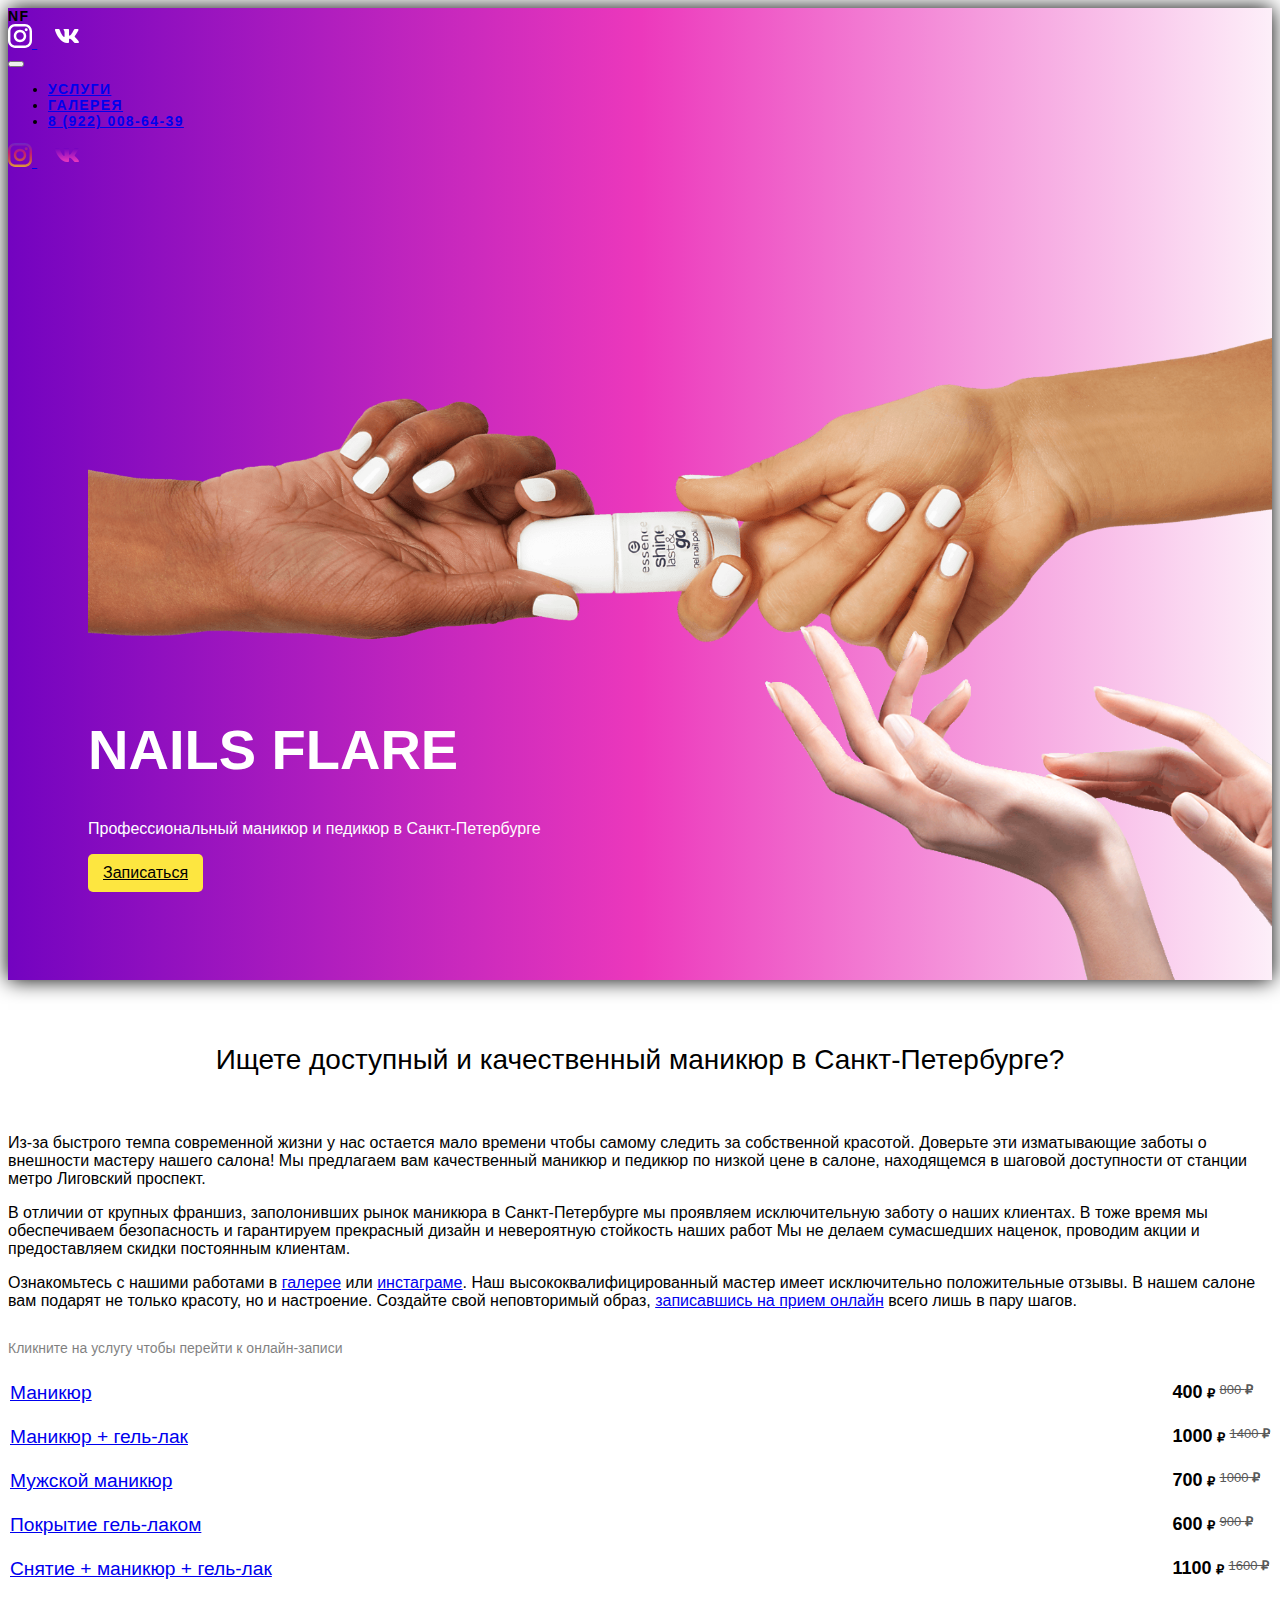
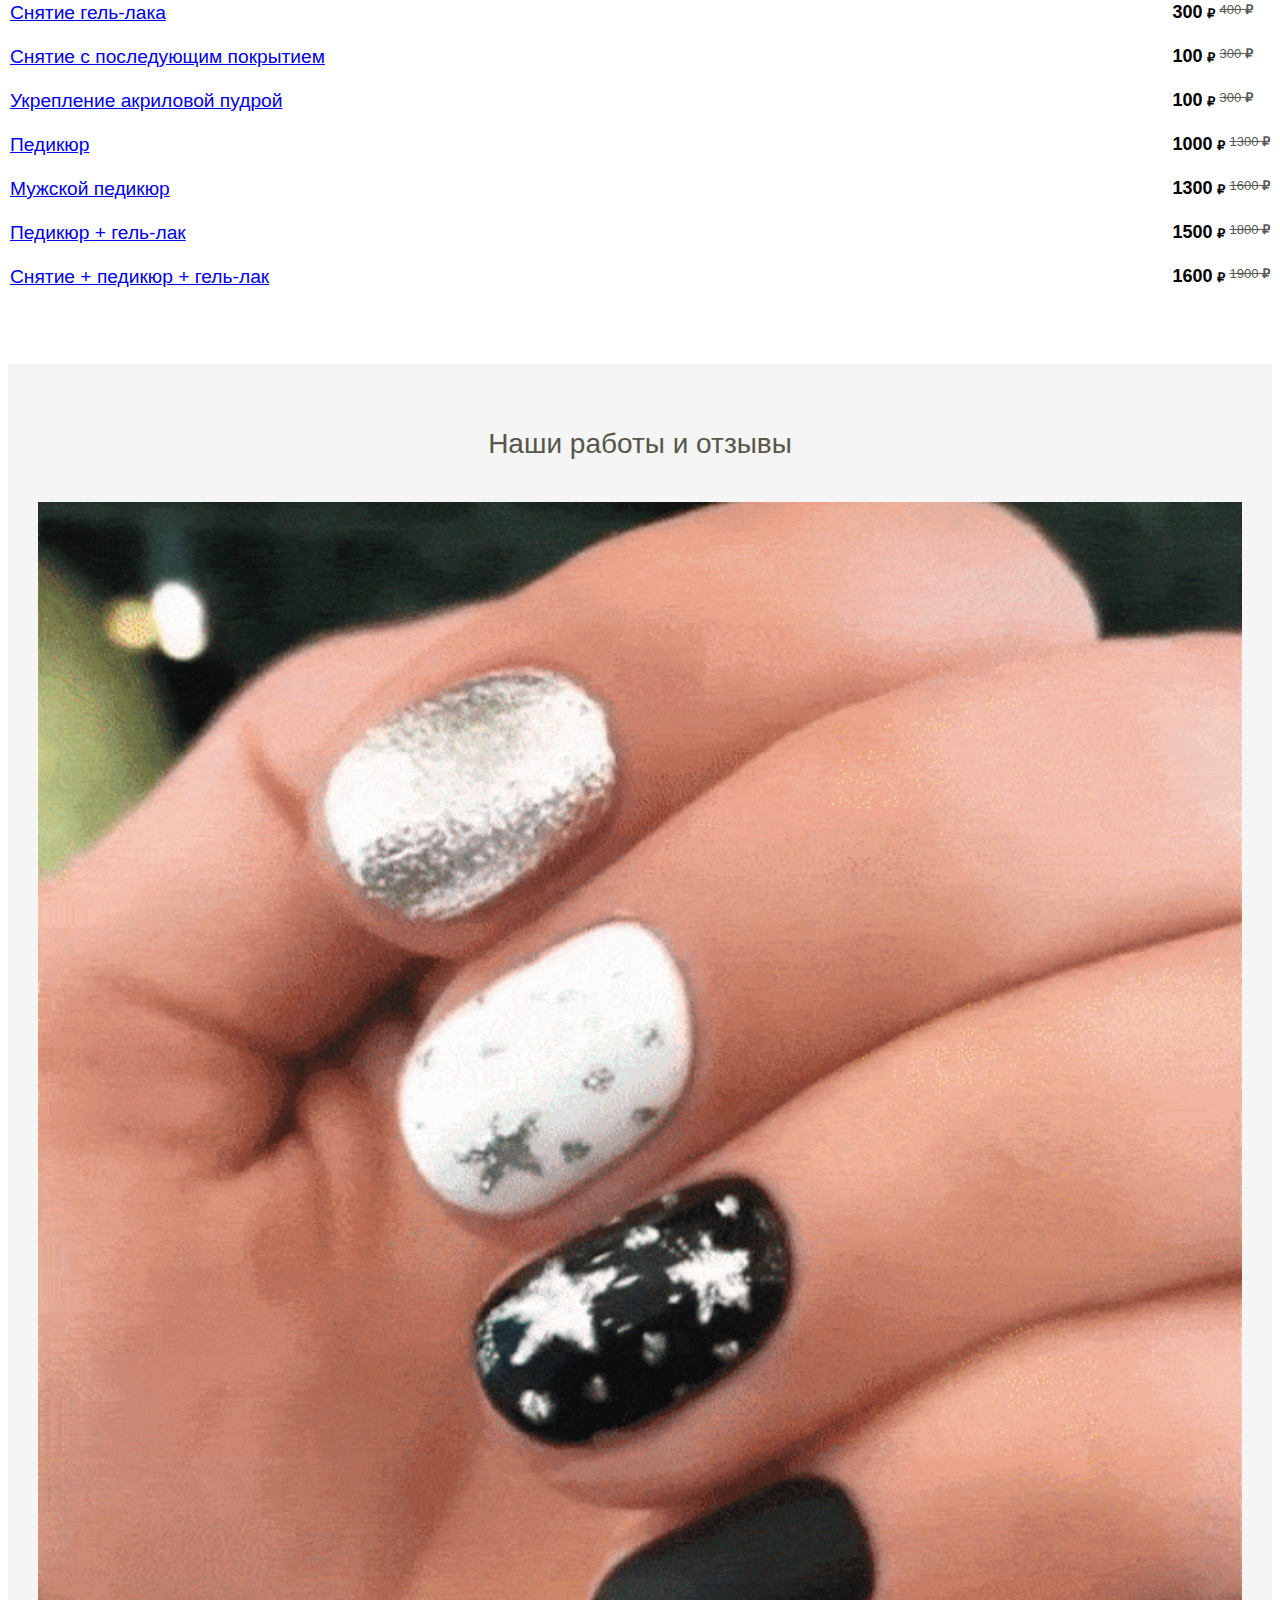
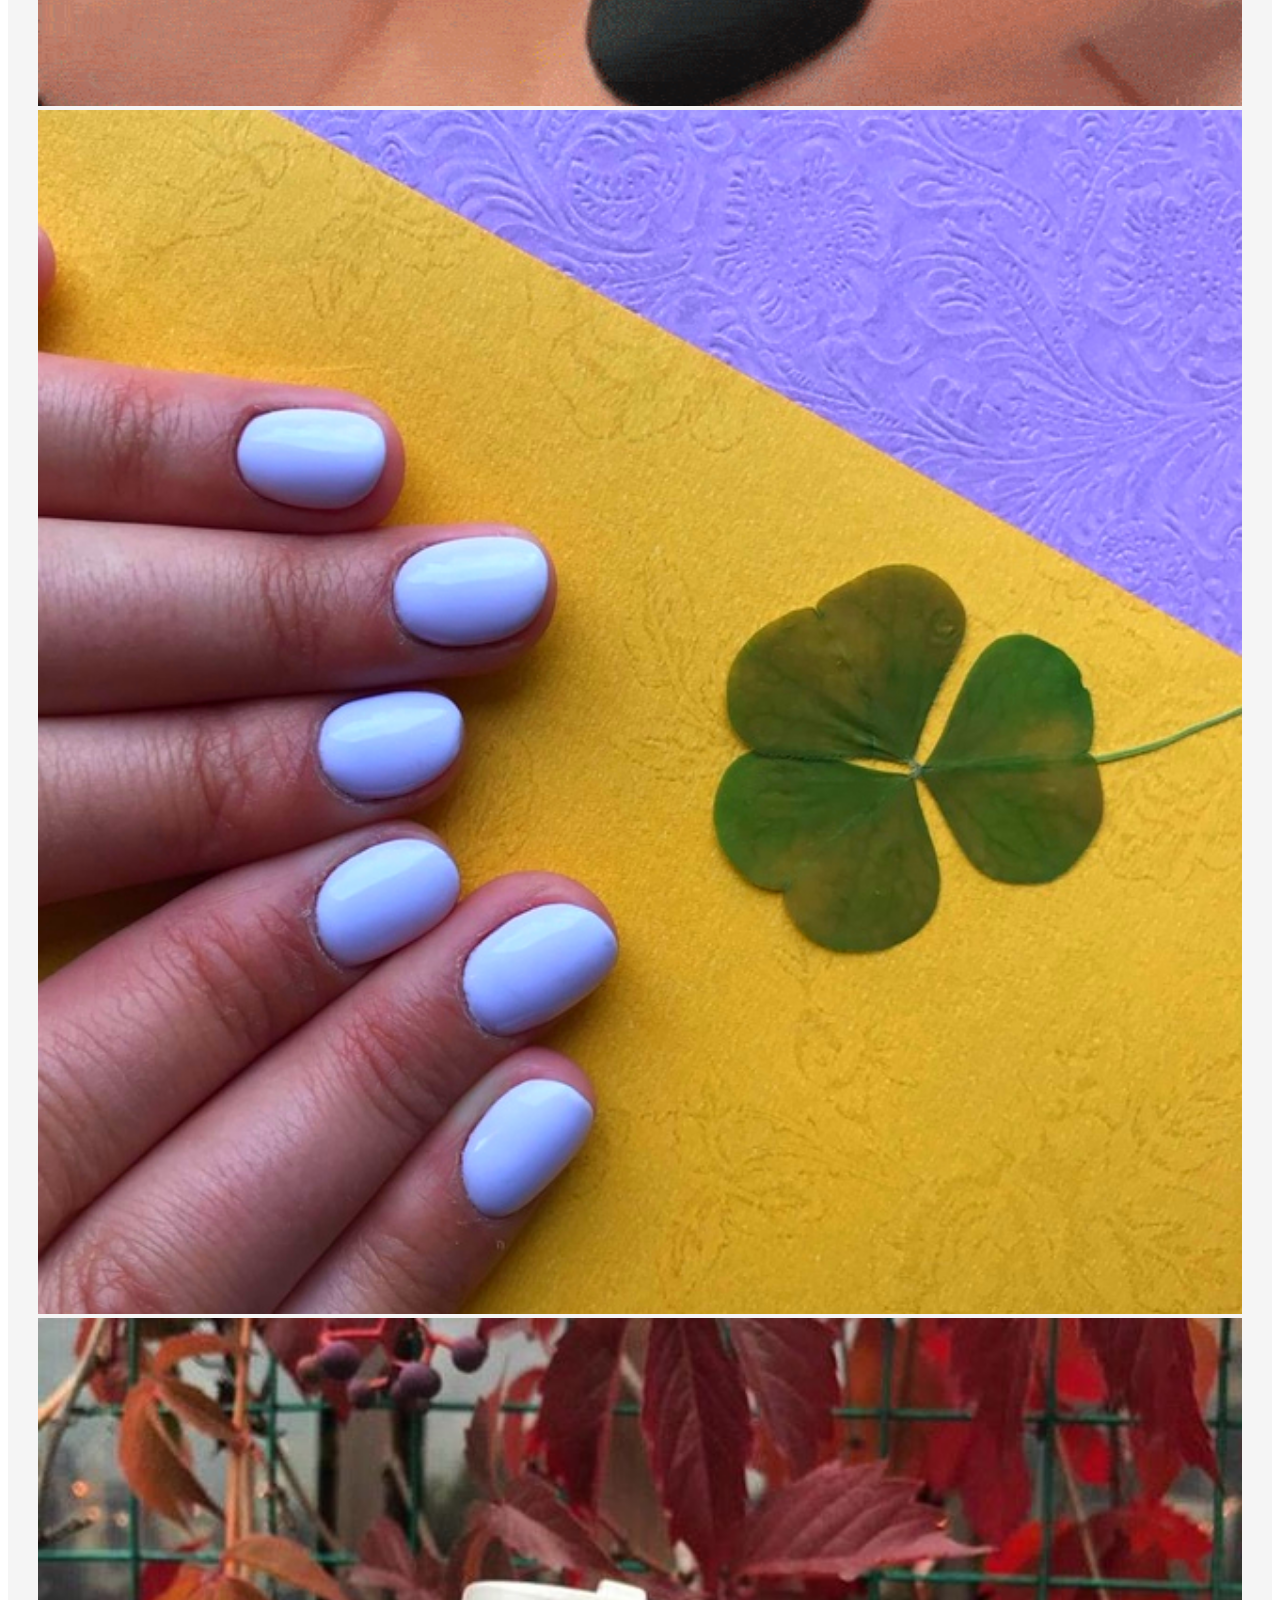
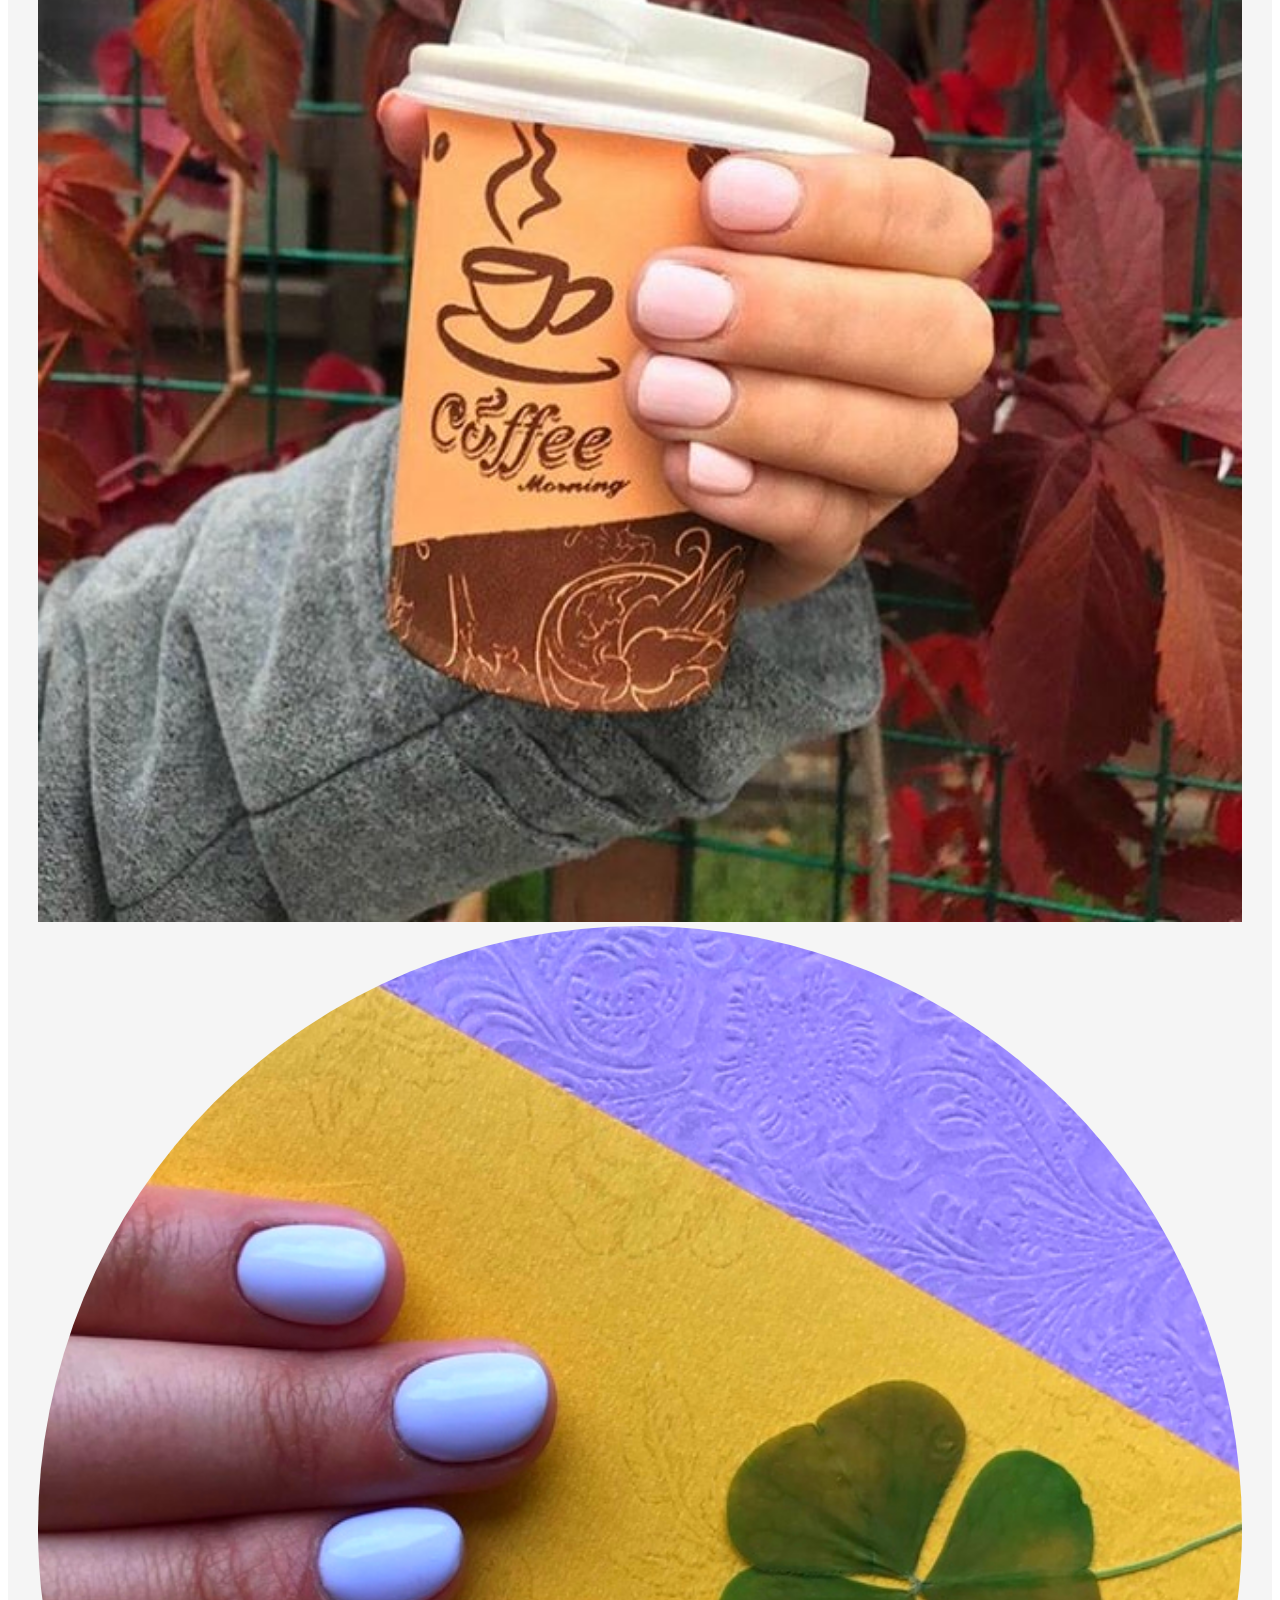
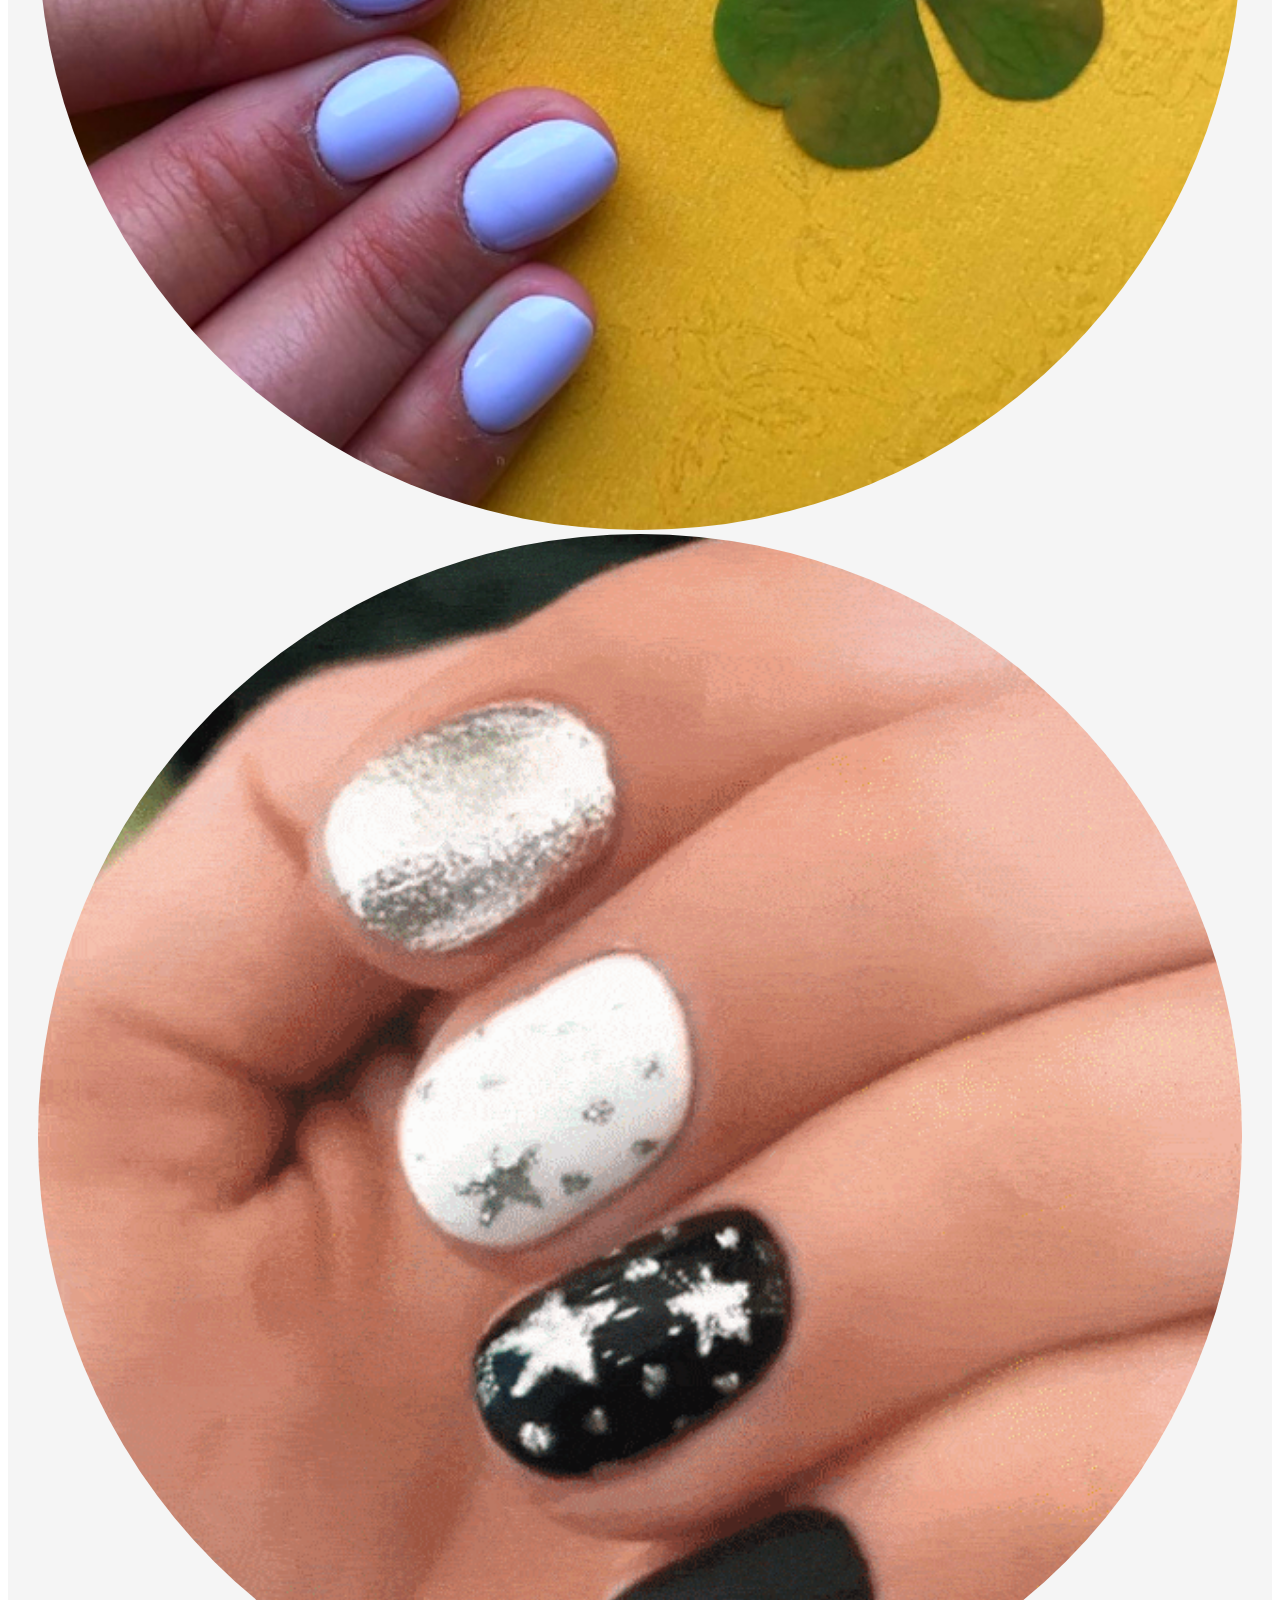
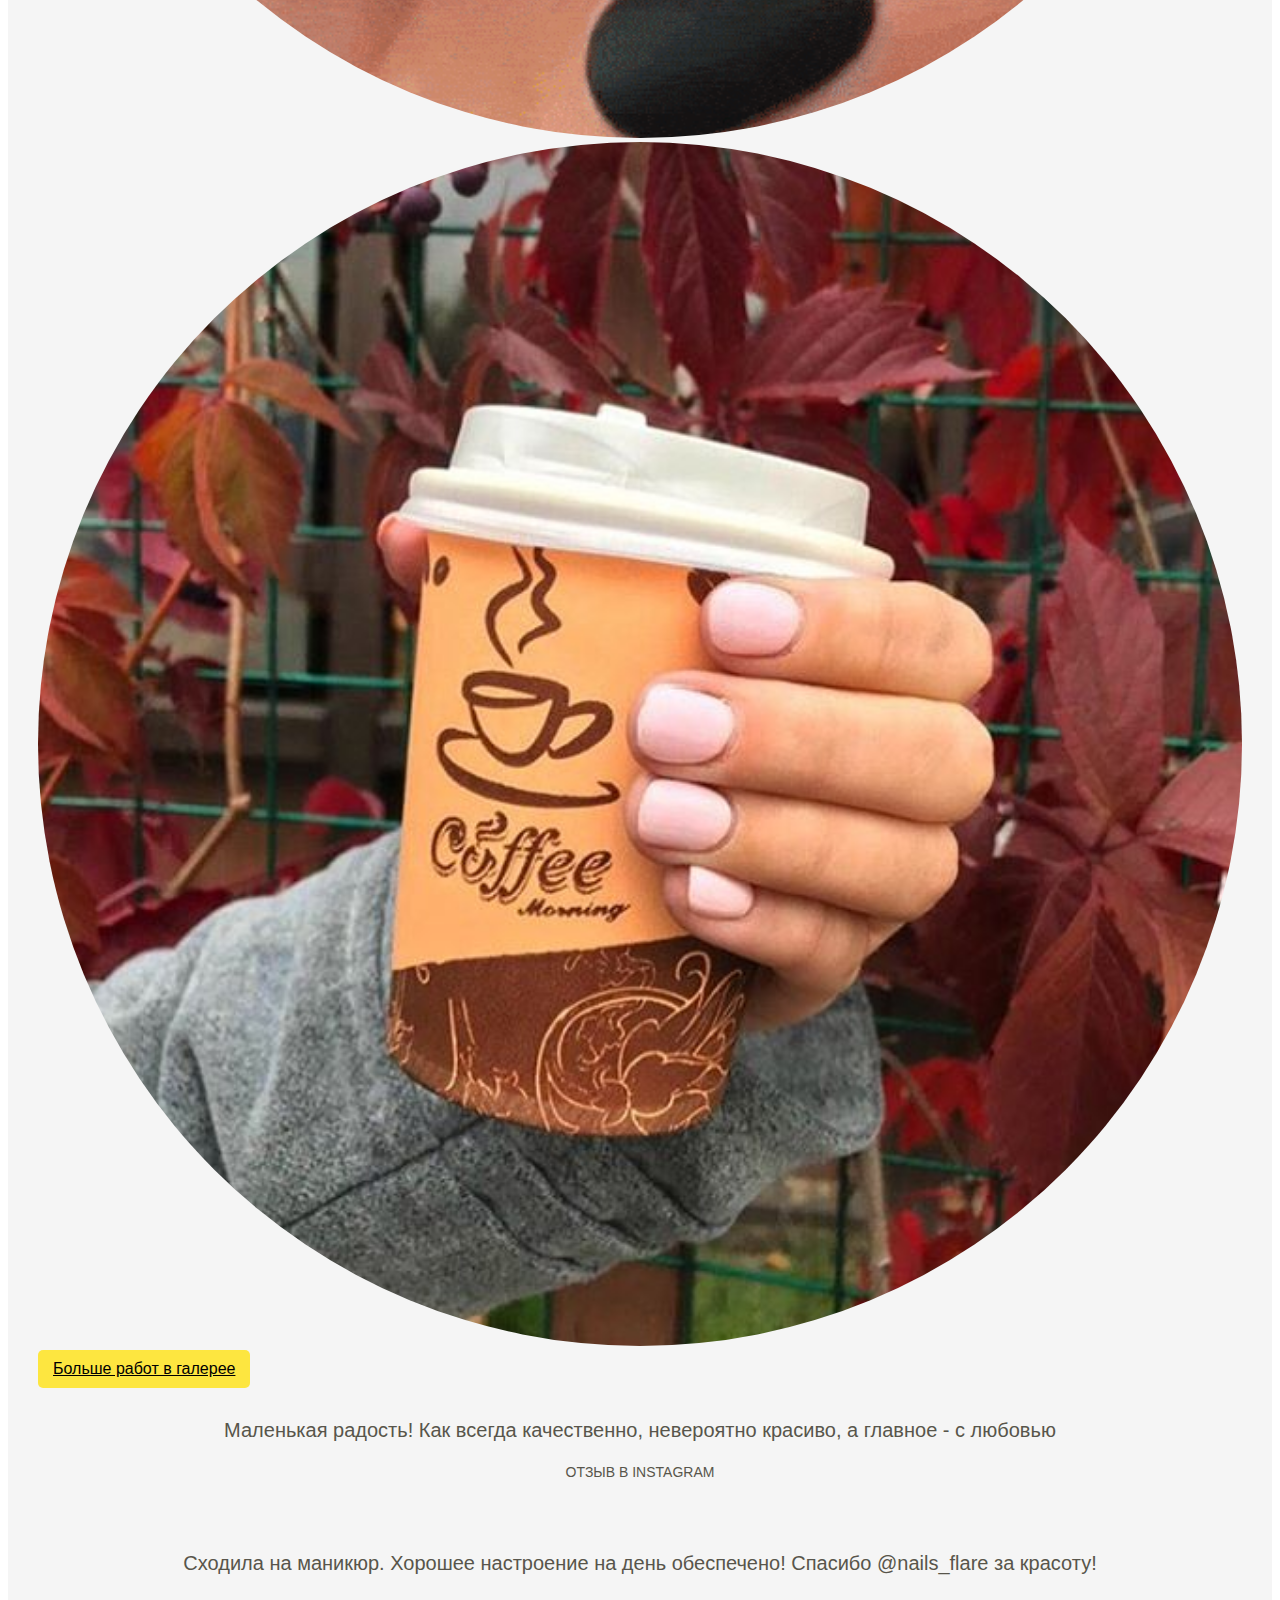
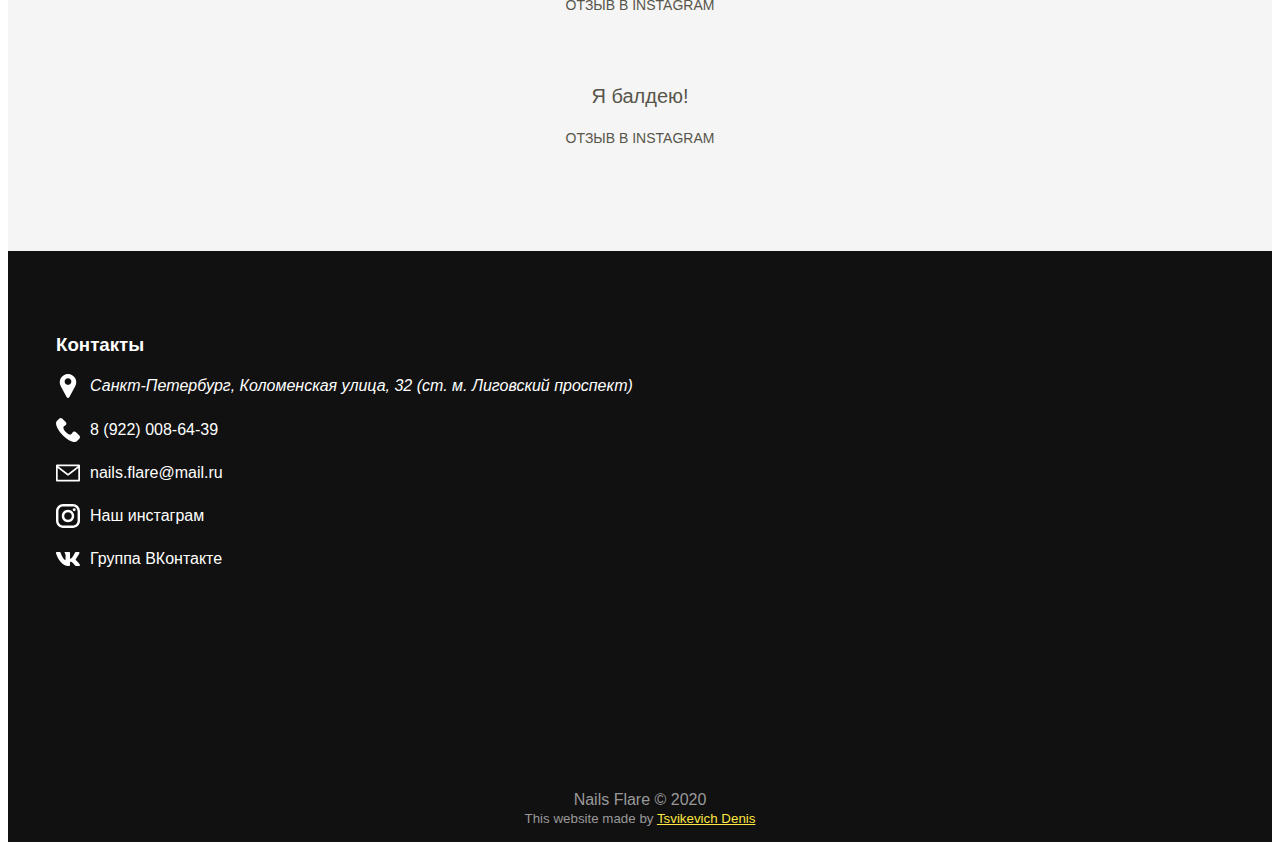
==== index.html @ a5de591e "Add files via upload" ====
<!DOCTYPE html>
<html lang="ru" prefix="og: http://ogp.me/ns#">

<head>
	<meta charset="utf-8">
	<meta name="viewport" content="width=device-width, initial-scale=1, shrink-to-fit=no">
	<meta name="google-site-verification" content="B1FZIgzf_Jrgp1-eiRaWV7PtXWSZic20Y9XTgPlXj0c" />
	<meta name="yandex-verification" content="31ae030f4c12cb5c" />

	<meta name="description"
		content="Ищете доступный и качественный маникюр в Санкт-Петербурге? Запишитесь к нам! Маникюр в СПб от 600р." />
	<meta name="keywords" content="маникюр спб, маникюр, записаться на маникюр спб, маникюр санкт-петербург" />

	<link rel="apple-touch-icon" sizes="180x180" href="resources/icons/apple-touch-icon.png">
	<link rel="icon" type="image/png" sizes="32x32" href="resources/icons/favicon-32x32.png">
	<link rel="icon" type="image/png" sizes="16x16" href="resources/icons/favicon-16x16.png">
	<link rel="manifest" href="resources/icons/site.webmanifest">
	<link rel="mask-icon" href="resources/icons/safari-pinned-tab.svg" color="#5bbad5">
	<link rel="shortcut icon" href="/favicon.ico">
	<meta name="apple-mobile-web-app-title" content="Nails Flare">
	<meta name="application-name" content="Nails Flare">
	<meta name="msapplication-TileColor" content="#9f00a7">
	<meta name="msapplication-config" content="resources/icons/browserconfig.xml">
	<meta name="theme-color" content="#ffffff">

	<meta property="og:url" content="https://nails-flare.github.io/" />
	<meta property="og:title" content="Nails Flare" />
	<meta property="og:description" content="Профессиональный маникюр и педикюр в Санкт-Петербурге" />
	<meta property="og:type" content="website" />
	<meta property="og:image" content="https://nails-flare.github.io/resources/images/og-image.png" />
	<meta property="og:image:type" content="image/png" />

	<title>Nails Flare - маникюр и педикюр в Санкт-Петербурге</title>

	<!-- JSON-LD markup generated by Google Structured Data Markup Helper. -->
	<script type="application/ld+json">
	{
		"@context" : "http://schema.org",
		"@type" : "LocalBusiness",
		"name" : "Nails Flare",
		"image" : "https://nails-flare.github.io/resources/images/gallery/work3.jpg",
		"telephone" : "8 (922) 008-64-39",
		"email" : "nails.flare@mail.ru",
		"address" : {
			"@type" : "PostalAddress",
			"streetAddress" : "Коломенская улица, 32",
			"addressLocality" : "Санкт-Петербург",
			"addressCountry" : "Россия"
		},
		"url" : "https://nails-flare.github.io/",
		"aggregateRating" : {
			"@type" : "AggregateRating",
			"ratingValue" : "4.8",
			"ratingCount" : "23"
		}
	}
	</script>

	<link rel="stylesheet" href="https://stackpath.bootstrapcdn.com/bootstrap/4.5.0/css/bootstrap.min.css"
		integrity="sha384-9aIt2nRpC12Uk9gS9baDl411NQApFmC26EwAOH8WgZl5MYYxFfc+NcPb1dKGj7Sk" crossorigin="anonymous">
	<link rel="stylesheet" href="./styles/style.css">
	<!-- Yandex.Metrika counter -->
	<script type="text/javascript">
		(function (m, e, t, r, i, k, a) {
			m[i] = m[i] || function () { (m[i].a = m[i].a || []).push(arguments) };
			m[i].l = 1 * new Date(); k = e.createElement(t), a = e.getElementsByTagName(t)[0], k.async = 1, k.src = r, a.parentNode.insertBefore(k, a)
		})
			(window, document, "script", "https://mc.yandex.ru/metrika/tag.js", "ym");

		ym(65427052, "init", {
			clickmap: true,
			trackLinks: true,
			accurateTrackBounce: true,
			webvisor: true
		});
	</script>
	<noscript>
		<div><img src="https://mc.yandex.ru/watch/65427052" style="position:absolute; left:-9999px;" alt="" /></div>
	</noscript>
	<!-- /Yandex.Metrika counter -->
</head>

<body>
	<div class="main-screen">
		<nav class="navbar navbar-expand-lg bg-transparent text-white pt-4">
			<a class="navbar-brand ml-lg-5">NF</a>

			<div class="social-icon-group d-lg-none">
				<a href="https://www.instagram.com/nails_flare" rel="nofollow">
					<img class="social-icon" src="resources/images/instagram-light.svg" alt="Instagram" />
				</a>

				<a href="https://vk.com/nails_flare" rel="nofollow">
					<img class="social-icon" src="resources/images/vk-light.svg" alt="ВКонтакте" />
				</a>
			</div>

			<button class="navbar-toggler" type="button" data-toggle="collapse" data-target="#navbarText"
				aria-controls="navbarText" aria-expanded="false">
				<span class="navbar-toggler-icon"></span>
			</button>

			<div class="collapse navbar-collapse" id="navbarText">
				<ul class="navbar-nav ml-auto">
					<li class="nav-item mr-5">
						<a class="nav-link text-white" href="#services-table">Услуги</a>
					</li>

					<li class="nav-item mr-5">
						<a class="nav-link text-white" href="gallery.html">Галерея</a>
					</li>

					<li class="nav-item mr-lg-5">
						<a class="nav-link text-white" href="tel:8 (922) 008-64-39">8 (922) 008-64-39</a>
					</li>
				</ul>
			</div>

			<div class="social-icon-group mr-5 d-none d-lg-flex">
				<a href="https://www.instagram.com/nails_flare" rel="nofollow">
					<img class="social-icon" src="resources/images/instagram.svg" alt="Instagram" />
				</a>

				<a href="https://vk.com/nails_flare" rel="nofollow">
					<img class="social-icon" src="resources/images/vk.svg" alt="ВКонтакте" />
				</a>
			</div>
		</nav>

		<div class="main-screen-content mt-5 mt-lg-0">
			<div class="main-screen-image-sm d-md-none">
				<img src="resources/images/main-image-sm.png" alt="" />
			</div>

			<div class="main-screen-heading mt-5 mt-lg-0">
				<h1>Nails Flare</h1>
				<p itemprop="description">Профессиональный маникюр и педикюр в Санкт-Петербурге</p>

				<a class="button" href="https://beauty.dikidi.net/#widget=27061" rel="nofollow">Записаться</a>
			</div>

			<div class="main-screen-image d-none d-md-block">
				<img src="resources/images/nails-manicure-01.png" alt="" />
			</div>
		</div>
	</div>

	<section class="container-fluid" id="services">
		<header>Ищете доступный и качественный маникюр в Санкт-Петербурге?</header>

		<div class="row">
			<div class="col-md-6 pl-md-5">
				<p>
					Из-за быстрого темпа современной жизни у нас остается мало времени чтобы самому следить за собственной
					красотой. Доверьте эти изматывающие заботы о внешности мастеру нашего салона!
					Мы предлагаем вам качественный маникюр и педикюр по низкой цене в салоне, находящемся в шаговой
					доступности от станции метро Лиговский проспект.
				</p>
				<p>
					В отличии от крупных франшиз, заполонивших рынок маникюра в Санкт-Петербурге мы проявляем исключительную
					заботу о наших клиентах.
					В тоже время мы обеспечиваем безопасность и гарантируем прекрасный дизайн и невероятную стойкость наших работ
					Мы не делаем сумасшедших наценок, проводим акции и предоставляем скидки постоянным клиентам.
				</p>
				<p>
					Ознакомьтесь с нашими работами в <a href="gallery.html">галерее</a> или 
					<a href="https://www.instagram.com/nails_flare"  rel="nofollow">инстаграме</a>. 
					Наш высококвалифицированный мастер имеет исключительно положительные отзывы. В нашем салоне вам 
					подарят не только красоту, но и настроение. Создайте свой неповторимый
					образ, <a href="https://beauty.dikidi.net/#widget=27061" rel="nofollow"> записавшись на прием онлайн</a> всего лишь в пару шагов.
				</p>
			</div>

			<div class="col-md-6 pr-md-5">
				<div class="info">
					Кликните на услугу чтобы перейти к онлайн-записи
				</div>

				<table id="services-table">
					<tbody>
						<tr>
							<td><a href="https://beauty.dikidi.net/#widget=27181" rel="nofollow">Маникюр</a></td>

							<td>
								<span class="price">
									400&nbsp;<span class="price-currency">₽</span>
								</span>
								<span class="deprecated-price">
									800&nbsp;<span class="price-currency">₽</span>
								</span>
							</td>
						</tr>

						<tr>
							<td><a href="https://beauty.dikidi.net/#widget=27183" rel="nofollow">Маникюр + гель-лак</a></td>

							<td>
								<span class="price" content="1000">
									1000&nbsp;<span class="price-currency">₽</span>
								</span>
								<span class="deprecated-price">
									1400&nbsp;<span class="price-currency">₽</span>
								</span>
							</td>
						</tr>

						<tr>
							<td><a href="https://beauty.dikidi.net/#widget=27193" rel="nofollow">Мужской маникюр</a></td>

							<td>
								<span class="price">700&nbsp;<span class="price-currency">₽</span></span>
								<span class="deprecated-price">1000&nbsp;<span class="price-currency">₽</span></span>
							</td>
						</tr>

						<tr>
							<td><a href="https://beauty.dikidi.net/#widget=27179" rel="nofollow">Покрытие гель-лаком</a></td>

							<td>
								<span class="price" content="600">600&nbsp;<span class="price-currency">₽</span></span>
								<span class="deprecated-price">900&nbsp;<span class="price-currency">₽</span></span>
							</td>
						</tr>

						<tr>
							<td><a href="https://beauty.dikidi.net/#widget=27187" rel="nofollow">Снятие + маникюр + гель-лак</a></td>

							<td>
								<span class="price" content="1100">1100&nbsp;<span class="price-currency">₽</span></span>
								<span class="deprecated-price">1600&nbsp;<span class="price-currency">₽</span></span>
							</td>
						</tr>

						<tr>
							<td><a href="https://beauty.dikidi.net/#widget=27191" rel="nofollow">Снятие гель-лака</a></td>

							<td>
								<span class="price" content="300">300&nbsp;<span class="price-currency">₽</span></span>
								<span class="deprecated-price">400&nbsp;<span class="price-currency">₽</span></span>
							</td>
						</tr>

						<tr>
							<td><a href="https://beauty.dikidi.net/#widget=27189" rel="nofollow">Снятие с последующим покрытием</a></td>

							<td>
								<span class="price" content="100">100&nbsp;<span class="price-currency">₽</span></span>
								<span class="deprecated-price">300&nbsp;<span class="price-currency">₽</span></span>
							</td>
						</tr>

						<tr>
							<td><a href="https://beauty.dikidi.net/#widget=27185" rel="nofollow">Укрепление акриловой пудрой</a></td>

							<td>
								<span class="price" content="100">100&nbsp;<span class="price-currency">₽</span></span>
								<span class="deprecated-price">300&nbsp;<span class="price-currency">₽</span></span>
							</td>
						</tr>

						<tr>
							<td><a href="https://beauty.dikidi.net/#widget=27195" rel="nofollow">Педикюр</a></td>

							<td>
								<span class="price" content="1000">1000&nbsp;<span class="price-currency">₽</span></span>
								<span class="deprecated-price">1300&nbsp;<span class="price-currency">₽</span></span>
							</td>
						</tr>

						<tr>
							<td><a href="https://beauty.dikidi.net/#widget=27201" rel="nofollow">Мужской педикюр</a></td>

							<td>
								<span class="price" content="1300">1300&nbsp;<span class="price-currency">₽</span></span>
								<span class="deprecated-price">1600&nbsp;<span class="price-currency">₽</span></span>
							</td>
						</tr>

						<tr>
							<td><a href="https://beauty.dikidi.net/#widget=27197" rel="nofollow">Педикюр + гель-лак</a></td>

							<td>
								<span class="price" content="1500">1500&nbsp;<span class="price-currency">₽</span></span>
								<span class="deprecated-price">1800&nbsp;<span class="price-currency">₽</span></span>
							</td>
						</tr>

						<tr>
							<td><a href="https://beauty.dikidi.net/#widget=27199" rel="nofollow">Снятие + педикюр + гель-лак</a></td>

							<td>
								<span class="price" content="1600">1600&nbsp;<span class="price-currency">₽</span></span>
								<span class="deprecated-price">1900&nbsp;<span class="price-currency">₽</span></span>
							</td>
						</tr>
					</tbody>
				</table>
			</div>
		</div>
	</section>

	<section class="container-fluid" id="examples">
		<header>Наши работы и отзывы</header>

		<div class="row">
			<!-- Gallery column -->
			<div class="col-lg-8" id="gallery-column">
				<!-- Displayed only on xs && sm -->
				<div id="gallery-carousel" class="carousel slide carousel-fade d-md-none" data-ride="carousel">
					<div class="carousel-inner">
						<div class="carousel-item active">
							<img src="resources/images/gallery/animated2.gif" alt="Visit our gallery" />
						</div>

						<div class="carousel-item">
							<img src="resources/images/gallery/work3.jpg" alt="Visit our gallery" />
						</div>

						<div class="carousel-item">
							<img src="resources/images/gallery/work2.jpg" alt="Visit our gallery" />
						</div>
					</div>

					<a class="carousel-control-prev" style="width: 12.5%;" href="#gallery-carousel" role="button"
						data-slide="prev">
						<span class="carousel-control-prev-icon" aria-hidden="true"></span>
					</a>

					<a class="carousel-control-next" style="width: 12.5%;" href="#gallery-carousel" role="button"
						data-slide="next">
						<span class="carousel-control-next-icon" aria-hidden="true"></span>
					</a>
				</div>

				<!-- Displayed on >= md -->
				<div class="row d-none d-md-flex">
					<div class="col-md-4 example" itemscope itemtype="http://schema.org/ImageObject">
						<img src="resources/images/gallery/work3.jpg" itemprop="contentUrl" alt="Visit our gallery" />
					</div>

					<div class="col-md-4 example">
						<img src="resources/images/gallery/animated2.gif" alt="Visit our gallery" />
					</div>

					<div class="col-md-4 example" itemscope itemtype="http://schema.org/ImageObject">
						<img src="resources/images/gallery/work2.jpg" itemprop="contentUrl" alt="Visit our gallery" />
					</div>
				</div>

				<div class="mt-5 text-center">
					<a class="button" href="gallery.html">Больше работ в галерее</a>
				</div>
			</div>

			<!-- Feedbacks column -->
			<div class="col-lg-4 pt-4 pt-md-0">
				<blockquote>
					<p>Маленькая радость! Как всегда качественно, невероятно красиво, а главное - с любовью</p>
					<cite>отзыв в Instagram</cite>
				</blockquote>

				<blockquote>
					<p>Сходила на маникюр. Хорошее настроение на день обеспечено! Спасибо @nails_flare за красоту!</p>
					<cite>отзыв в Instagram</cite>
				</blockquote>

				<blockquote>
					<p>Я балдею!</p>
					<cite>отзыв в Instagram</cite>
				</blockquote>
			</div>
		</div>
	</section>

	<section class="container-fluid" id="contacts">
		<div class="row">
			<!-- Contacts column -->
			<div class="col-md-4">
				<h3 class="pb-3 pb-md-0">Контакты</h3>

				<div class="contact">
					<img src="resources/images/pin.svg" alt="Адрес" />
					<address>Санкт-Петербург, Коломенская улица, 32 (ст. м. Лиговский проспект)</address>
				</div>

				<div class="contact">
					<img src="resources/images/phone.svg" alt="Телефон" />
					<a href="tel:8 (922) 008-64-39">8 (922) 008-64-39</a>
				</div>

				<div class="contact">
					<img src="resources/images/mail.svg" alt="Почта" />
					<a href="mailto:nails.flare@mail.ru">nails.flare@mail.ru</a>
				</div>

				<div class="contact">
					<img src="resources/images/instagram-light.svg" alt="Instagram" />
					<a href="https://www.instagram.com/nails_flare" rel="nofollow">Наш инстаграм</a>
				</div>

				<div class="contact">
					<img src="resources/images/vk-light.svg" alt="ВКонтакте" />
					<a href="https://vk.com/nails_flare" rel="nofollow">Группа ВКонтакте</a>
				</div>
			</div>

			<!-- Map column -->
			<div class="col-md-8 pt-3 pt-md-0">
				<iframe width="100%" height="300px" id="google-map"
					src="https://maps.google.com/maps?q=%D0%A1%D0%B0%D0%BD%D0%BA%D1%82-%D0%9F%D0%B5%D1%82%D0%B5%D1%80%D0%B1%D1%83%D1%80%D0%B3%2C%20%D0%9A%D0%BE%D0%BB%D0%BE%D0%BC%D0%B5%D0%BD%D1%81%D0%BA%D0%B0%D1%8F%20%D1%83%D0%BB%D0%B8%D1%86%D0%B0%2C%2032&t=&z=15&ie=UTF8&iwloc=&output=embed"
					frameborder="0" scrolling="no" marginheight="0" marginwidth="0"></iframe>
			</div>
		</div>
	</section>

	<footer>
		<div>Nails Flare &copy; 2020</div>
		<small>This website made by <a href="mailto:dtsvikevich@mail.ru">Tsvikevich Denis</a></small>
	</footer>

	<script src="https://code.jquery.com/jquery-3.5.1.slim.min.js"
		integrity="sha384-DfXdz2htPH0lsSSs5nCTpuj/zy4C+OGpamoFVy38MVBnE+IbbVYUew+OrCXaRkfj"
		crossorigin="anonymous"></script>
	<script src="https://cdn.jsdelivr.net/npm/popper.js@1.16.0/dist/umd/popper.min.js"
		integrity="sha384-Q6E9RHvbIyZFJoft+2mJbHaEWldlvI9IOYy5n3zV9zzTtmI3UksdQRVvoxMfooAo"
		crossorigin="anonymous"></script>
	<script src="https://stackpath.bootstrapcdn.com/bootstrap/4.5.0/js/bootstrap.min.js"
		integrity="sha384-OgVRvuATP1z7JjHLkuOU7Xw704+h835Lr+6QL9UvYjZE3Ipu6Tp75j7Bh/kR0JKI"
		crossorigin="anonymous"></script>
	<script type="text/javascript" src="https://beauty.dikidi.net/assets/js/widget_record/widget2.min.js"></script>
</body>

</html>
---- styles/style.css ----
@font-face {
  font-family: "Gotham-Bold";
  src: url("../resources/Gotham Bold.otf") format("otf");
}

@keyframes show {
  from {
    transform: translateY(55vh);
    opacity: 0;
  }

  to {
    margin-bottom: translateY(0vh);
    opacity: 1;
  }
}

html {
  scroll-behavior: smooth;
}

body {
  font-family: "Gotham-Bold", "Helvetica Neue", sans-serif;
}

header {
	font-size: 1.75rem;
	text-align: center;
	padding-bottom: 1.5em;
}

/* navigation */
.navbar {
  font-weight: bold;
  letter-spacing: .1em;
  text-transform: uppercase;
  font-size: 14px;
  z-index: 1;
}

.navbar-toggler-icon {
  background-image: url("data:image/svg+xml;charset=utf8,%3Csvg viewBox='0 0 32 32' xmlns='http://www.w3.org/2000/svg'%3E%3Cpath stroke='rgba(255,255,255, 1)' stroke-width='2' stroke-linecap='round' stroke-miterlimit='10' d='M4 8h24M4 16h24M4 24h24'/%3E%3C/svg%3E");
}

@media (min-width: 992px) {
	.nav-link {
		border-bottom: 3px transparent solid;
	}

  .nav-link:hover {
    border-bottom: 3px white solid;
    transition: 0.2s;
  }

  .no-underscore:hover {
    border-bottom: none;
  }
}

/* main screen */
h1 {
  text-transform: uppercase;
  font-weight: bold;
  vertical-align: middle;
  font-size: 3.5em;
}

.main-screen {
  min-height: 100vh;

  background: #03001e;
  background: -webkit-linear-gradient(to left, #ec38bc, #7303c0);
  background: linear-gradient(to left, #ec38bc, #7303c0);

  box-shadow: 0 0 20px black;
}

/* for > md */
@media (min-width: 768px) {
  .main-screen {
    background: -webkit-linear-gradient(to left, #fdeff9, #ec38bc, #7303c0);
    background: linear-gradient(to left, #fdeff9, #ec38bc, #7303c0);
  }
}

.main-screen-content {
  color: white;
  display: flex;
  justify-content: center;
  flex-direction: column;
  position: relative;
  /* for <= sm */
  min-height: 40vh;
  margin-left: 0px;
  text-align: center;
}

.main-screen-heading {
  animation: show 1.5s ease;
  z-index: 1;
}

.main-screen-image {
  position: static;
  z-index: 0;
}

.main-screen-image>img {
  position: absolute;
  bottom: 0px;
  right: 0px;
  width: 40vw;
}

.main-screen-image-sm {
  margin-top: 5em;
  position: static;
}

.main-screen-image-sm>img {
  width: 100%;
}

/* for >= md */
@media (min-width: 768px) {
  .main-screen-content {
    text-align: left;
    margin-left: 5em;
    min-height: 90vh;
  }
}

.social-icon {
  height: 24px;
}

.social-icon-group {
	margin-left: auto;
}

.social-icon-group>a:first-child {
	margin-right: 8px;
}

.social-icon-group>a:hover {
	text-decoration: none;
}

/* for > md */
@media (min-width: 992px) {
  .social-icon-group {
		margin-left: 0;
	}

	.social-icon-group>a:first-child {
		margin-right: 1.3em;
	}
}

.button {
  color: #000000;
  background-color: #FDE640;
  padding: 10px 15px;
  border-radius: 5px;
  border: none;
  display: inline-block;
  width: fit-content;
}

.button:hover {
  color: #000000;
  text-decoration: none;
  background-color: #fdeff9;
  transition: 0.3s;
}

/* services section */
#services {
	padding-top: 4em;
	padding-bottom: 4em;
}

.propose-item {
	min-height: 4em;
	margin: auto 0;
}

.proposal-list {
	list-style: none;
	padding-left: 0;
}

.proposal-list>li {
  margin-top: 1em;
}

.proposal-list>li>img {
  height: 16px;
}

.info {
  padding: 1em 0;
  opacity: 0.5;
  font-size: 14px;
}

#services-table {
	width: 100%;
	font-size: larger;
}

#services-table>tbody>tr>td {
	padding: 10px 0;
	column-width: fit-content;
}

#services-table>tbody>tr>td:nth-child(1) {
	width: 100%;
}

#services-table>tbody>tr>td:nth-child(2) {
	display: flex;
}

.price {
  font-weight: 700;
  font-size: 18px;
	line-height: 20px;
	padding-right: 4px;
}

.price-currency {
  font-weight: 700;
  font-size: 13px;
}

.deprecated-price {
  text-decoration: line-through;
  color: #585858;
  font-weight: 400;
  font-size: 13px;
}

/* exapmles section */

#examples {
	color: #58554B;
	background-color: rgb(245, 245, 245);
  padding: 4em 15px 4em;
}

#gallery-column {
	padding: 0; /* only if sm || xs */
	margin: auto;
}

/* only if >= md */
@media (min-width: 768px) {
  #gallery-column {
		padding: 0 15px;
	}
}

.example>img {
  width: 100%;
  text-align: center;
	border-radius: 50%;
}

.carousel-item>img {
  width: 100%;
  min-height: 60vh;
}

blockquote {
  margin: 0;
  text-align: center;
  color: #58554B;
  padding: 30px 50px;
  margin-bottom: 10px;
}

blockquote p {
  margin-top: 0;
  font-size: 20px;
  line-height: 1.25;
}

blockquote cite {
  font-style: normal;
  text-transform: uppercase;
  font-size: 14px;
}

/* 	contacts section */
#contacts {
	padding: 4em 3em 2em 3em;
  background-color: #111111;
  color: #ffffff;
}

#google-map {
  overflow: hidden;
  background: none !important;
  height: 100%;
  width: 100%;
}

.contact {
  display: flex;
  align-items: center;
  margin-bottom: 1.2em;
}

.contact>img {
	margin-right: 10px;
	height: 24px;
}

.contact>address {
  margin: 0;
}

.contact>a {
  color: white;
  text-decoration: none;
}

footer {
  background-color: #111111;
  color: #999999;
  padding: 15px 0px;
  text-align: center;
}

footer>small>a {
  color: #FDE640;
}

footer>small>a:hover {
  color: #FDE640;
}
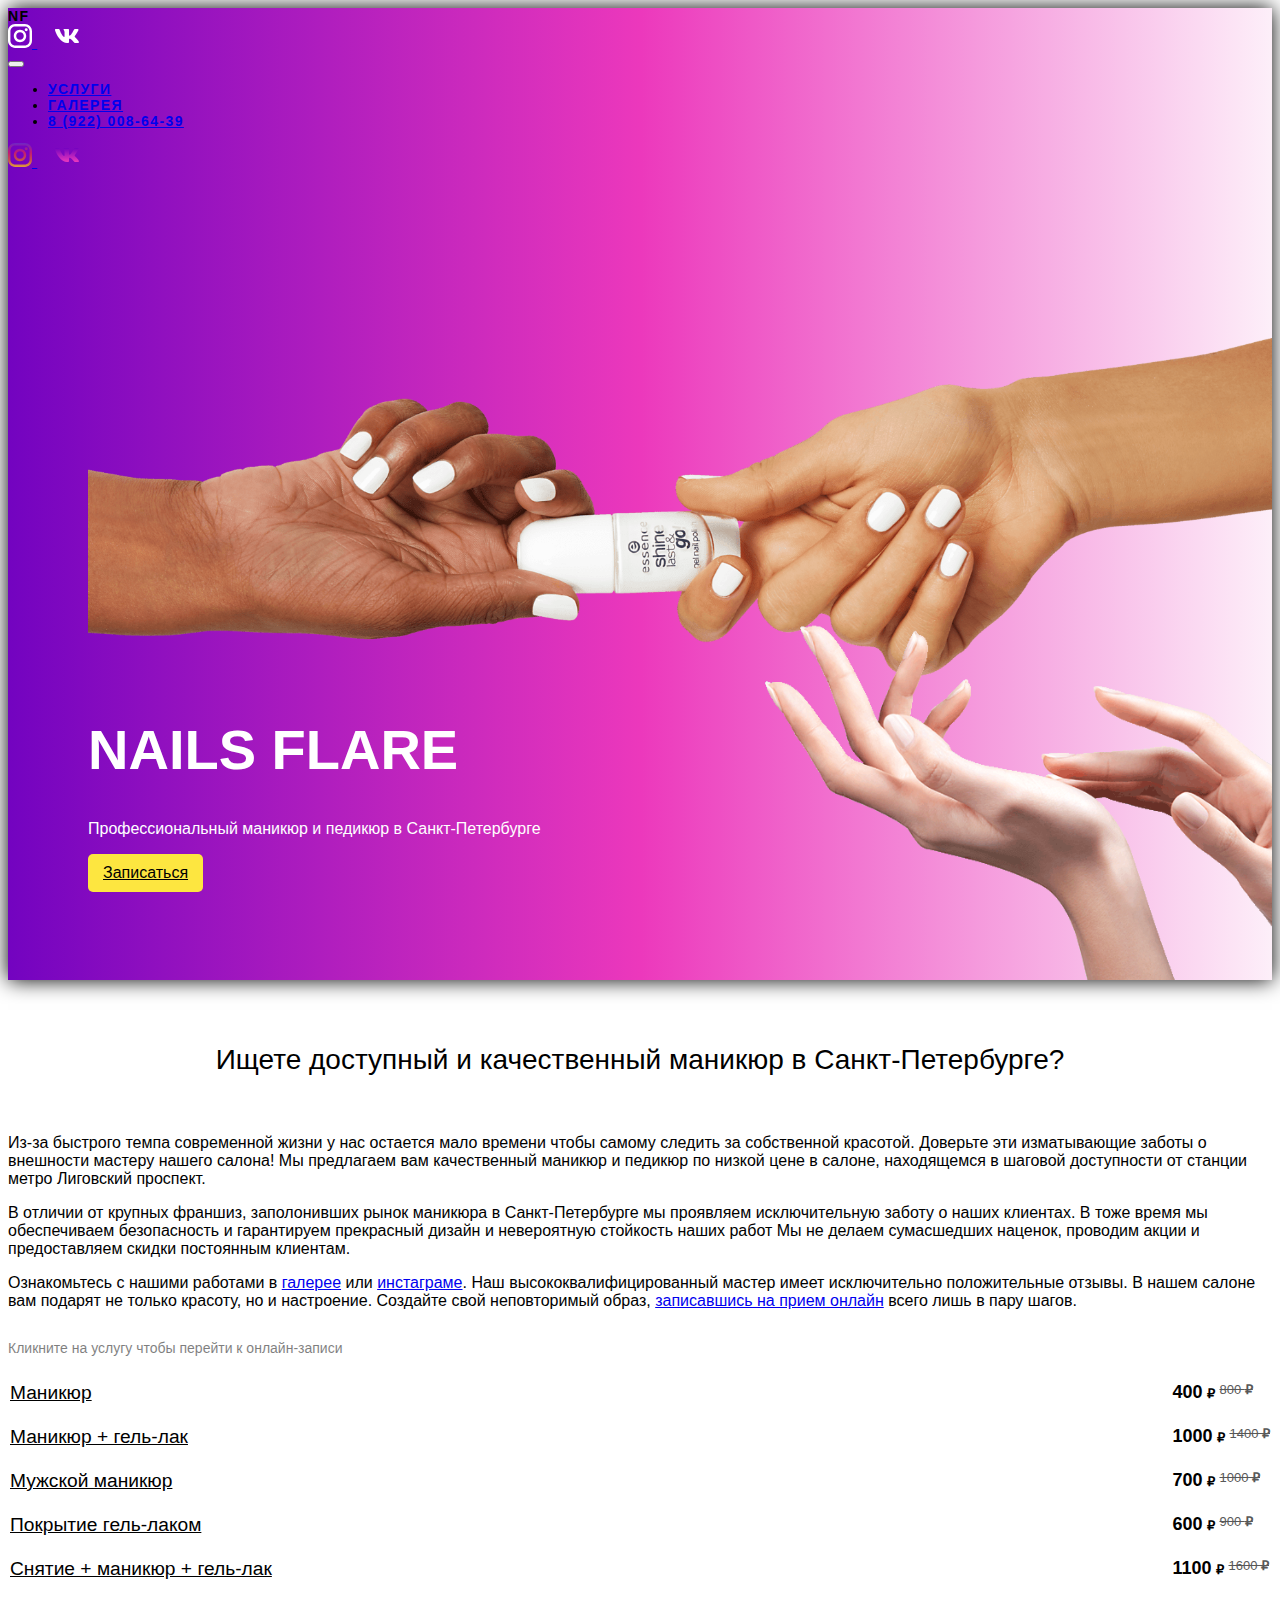
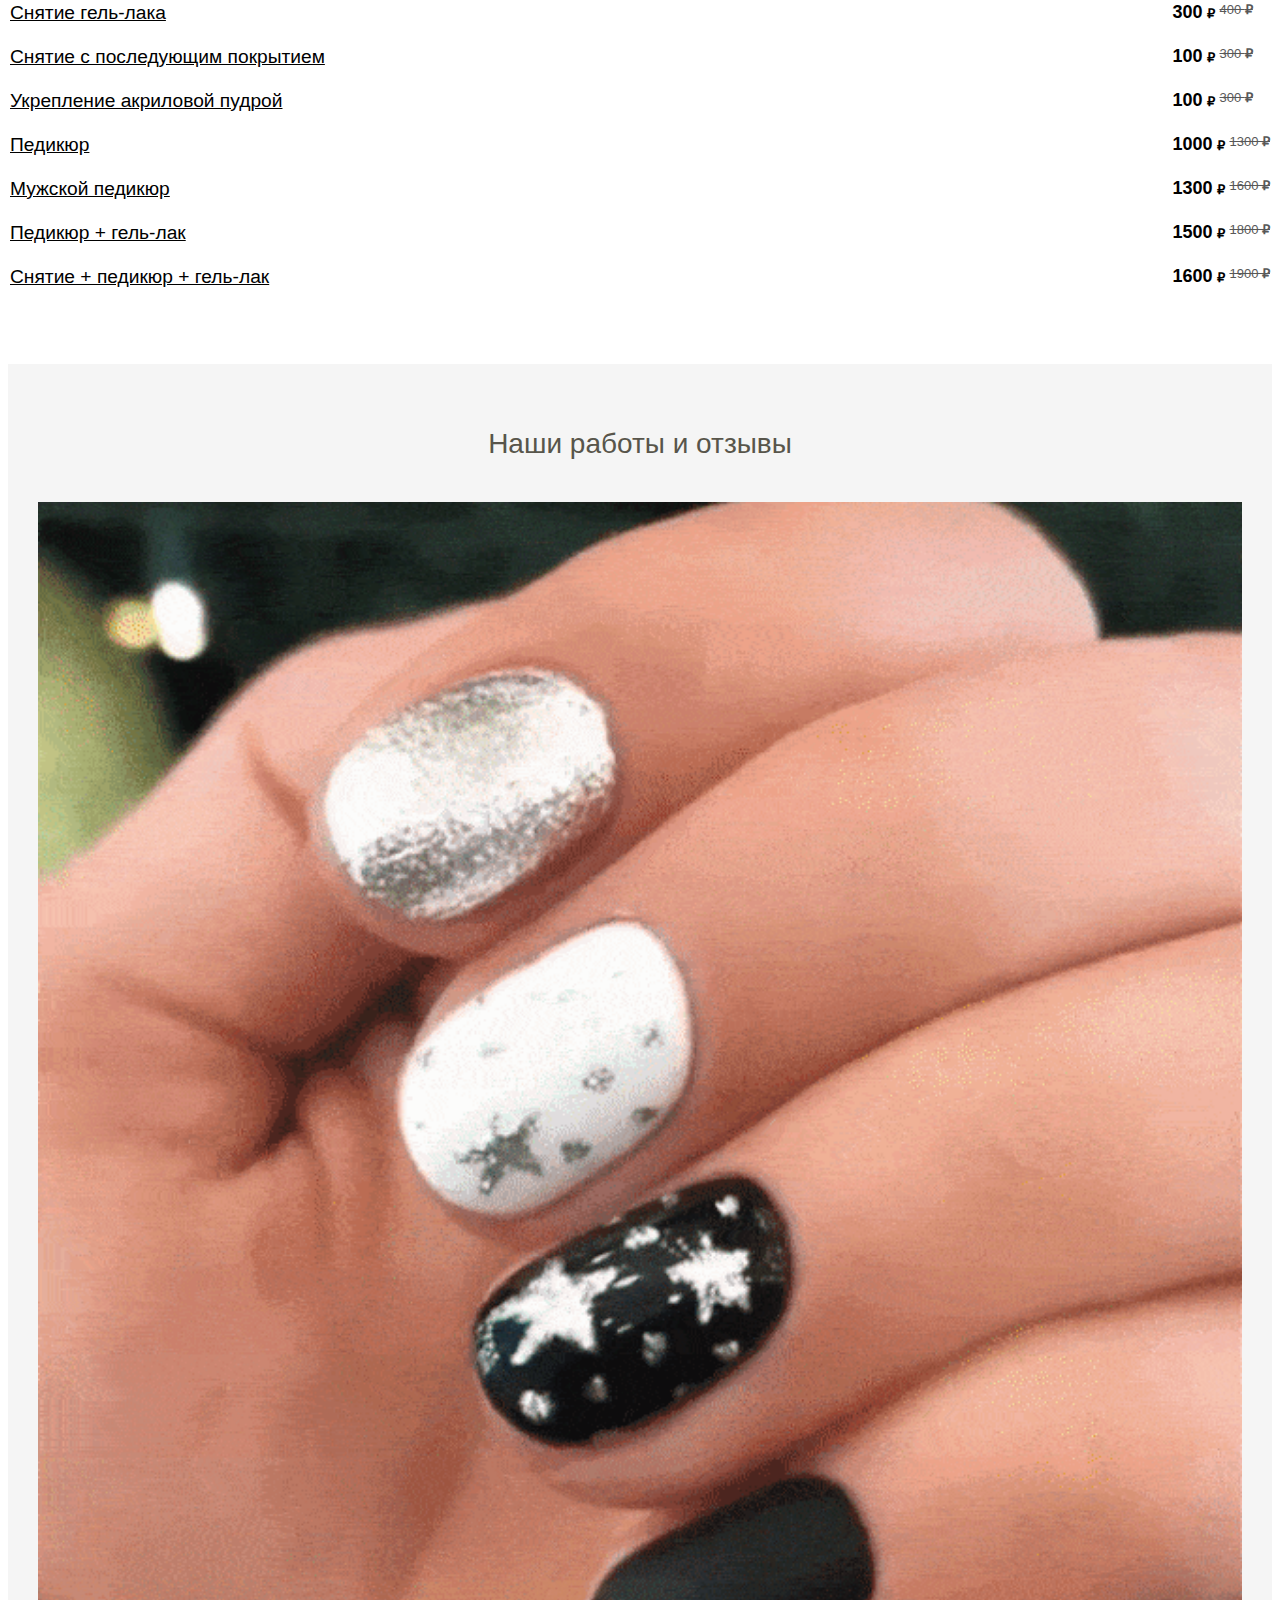
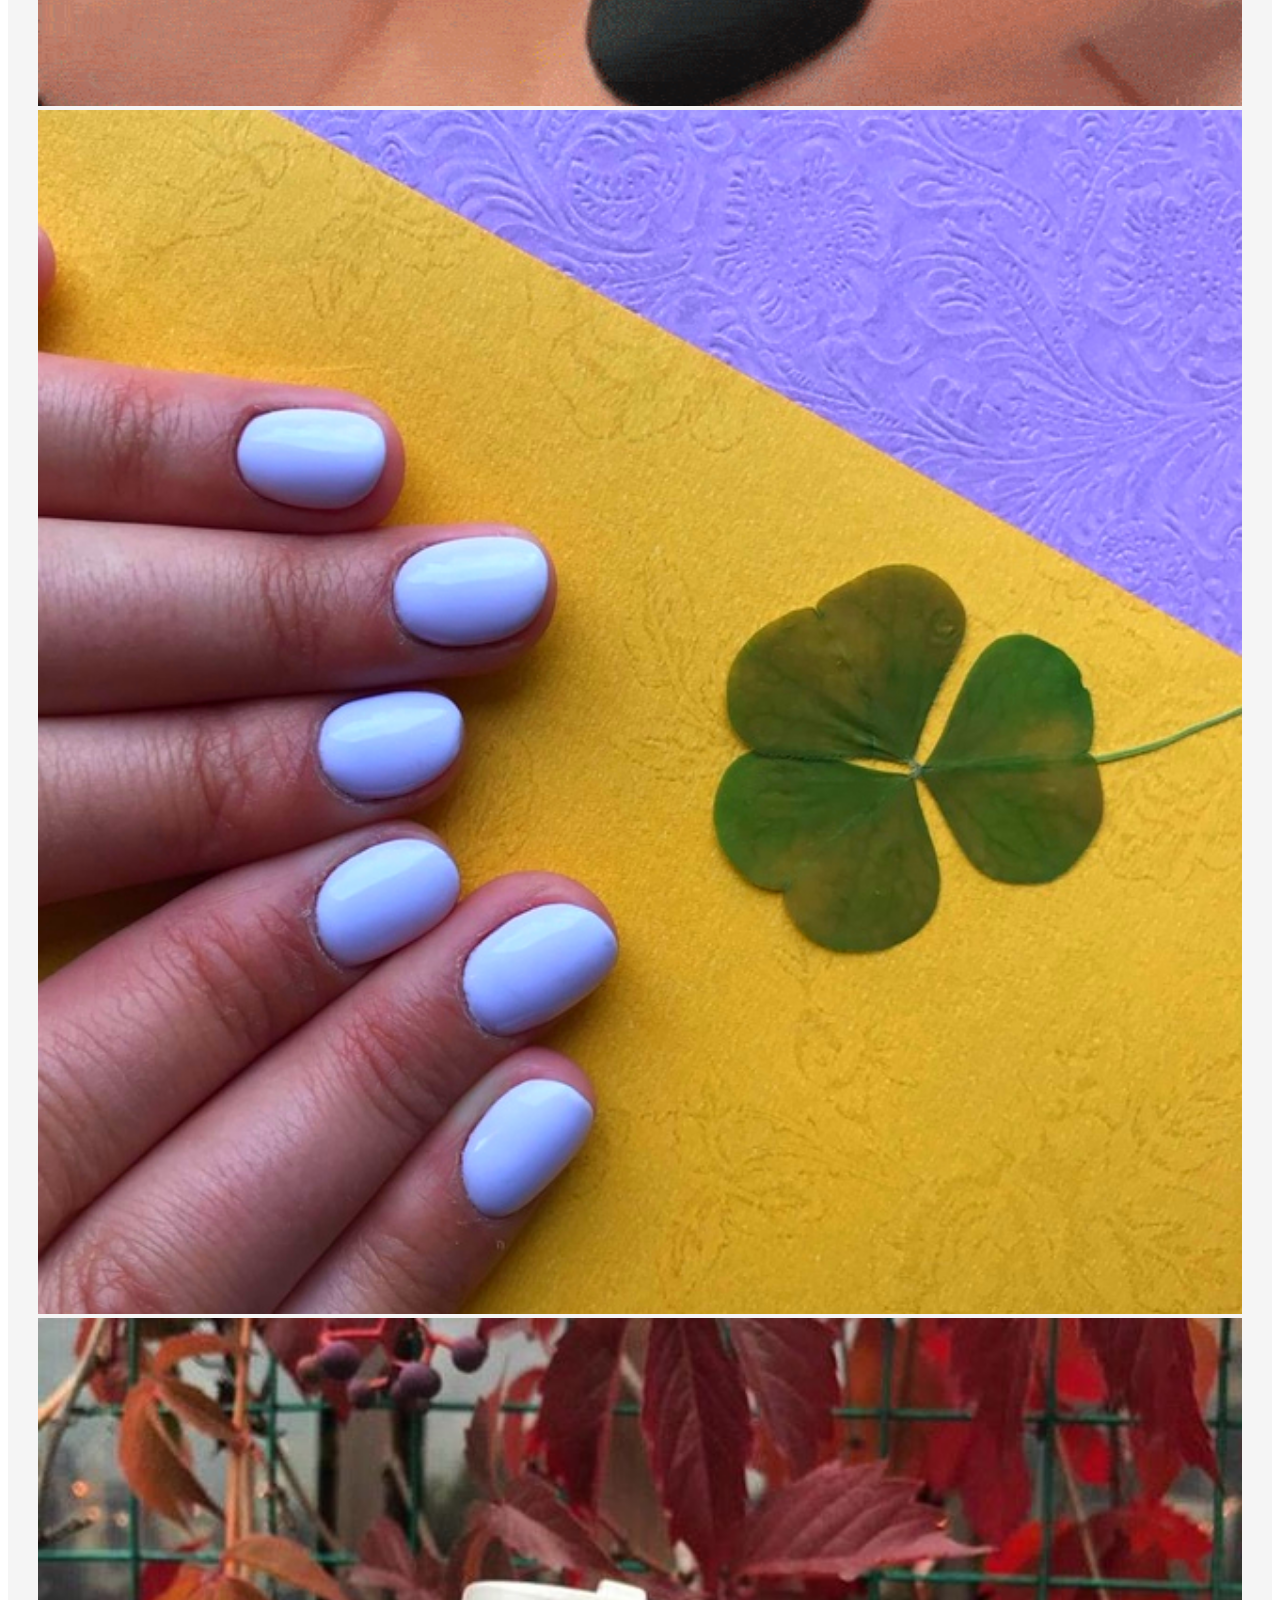
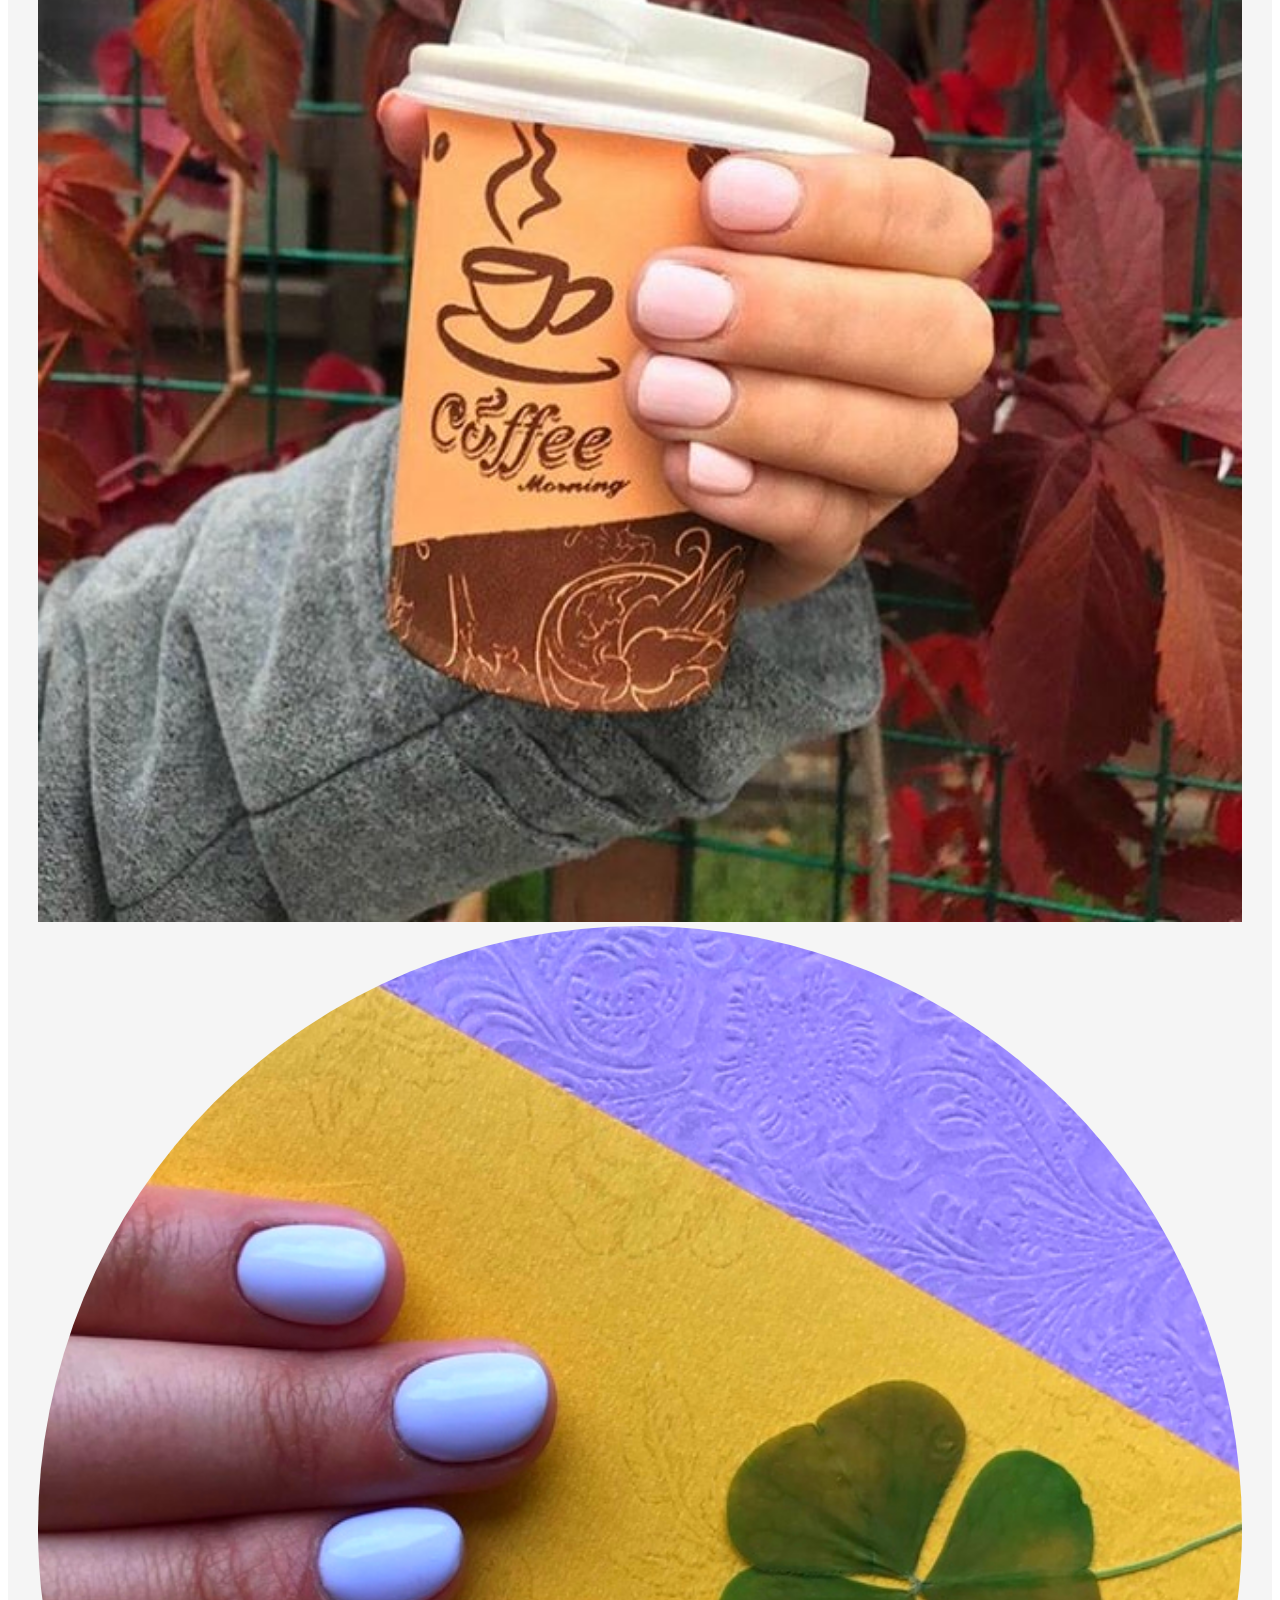
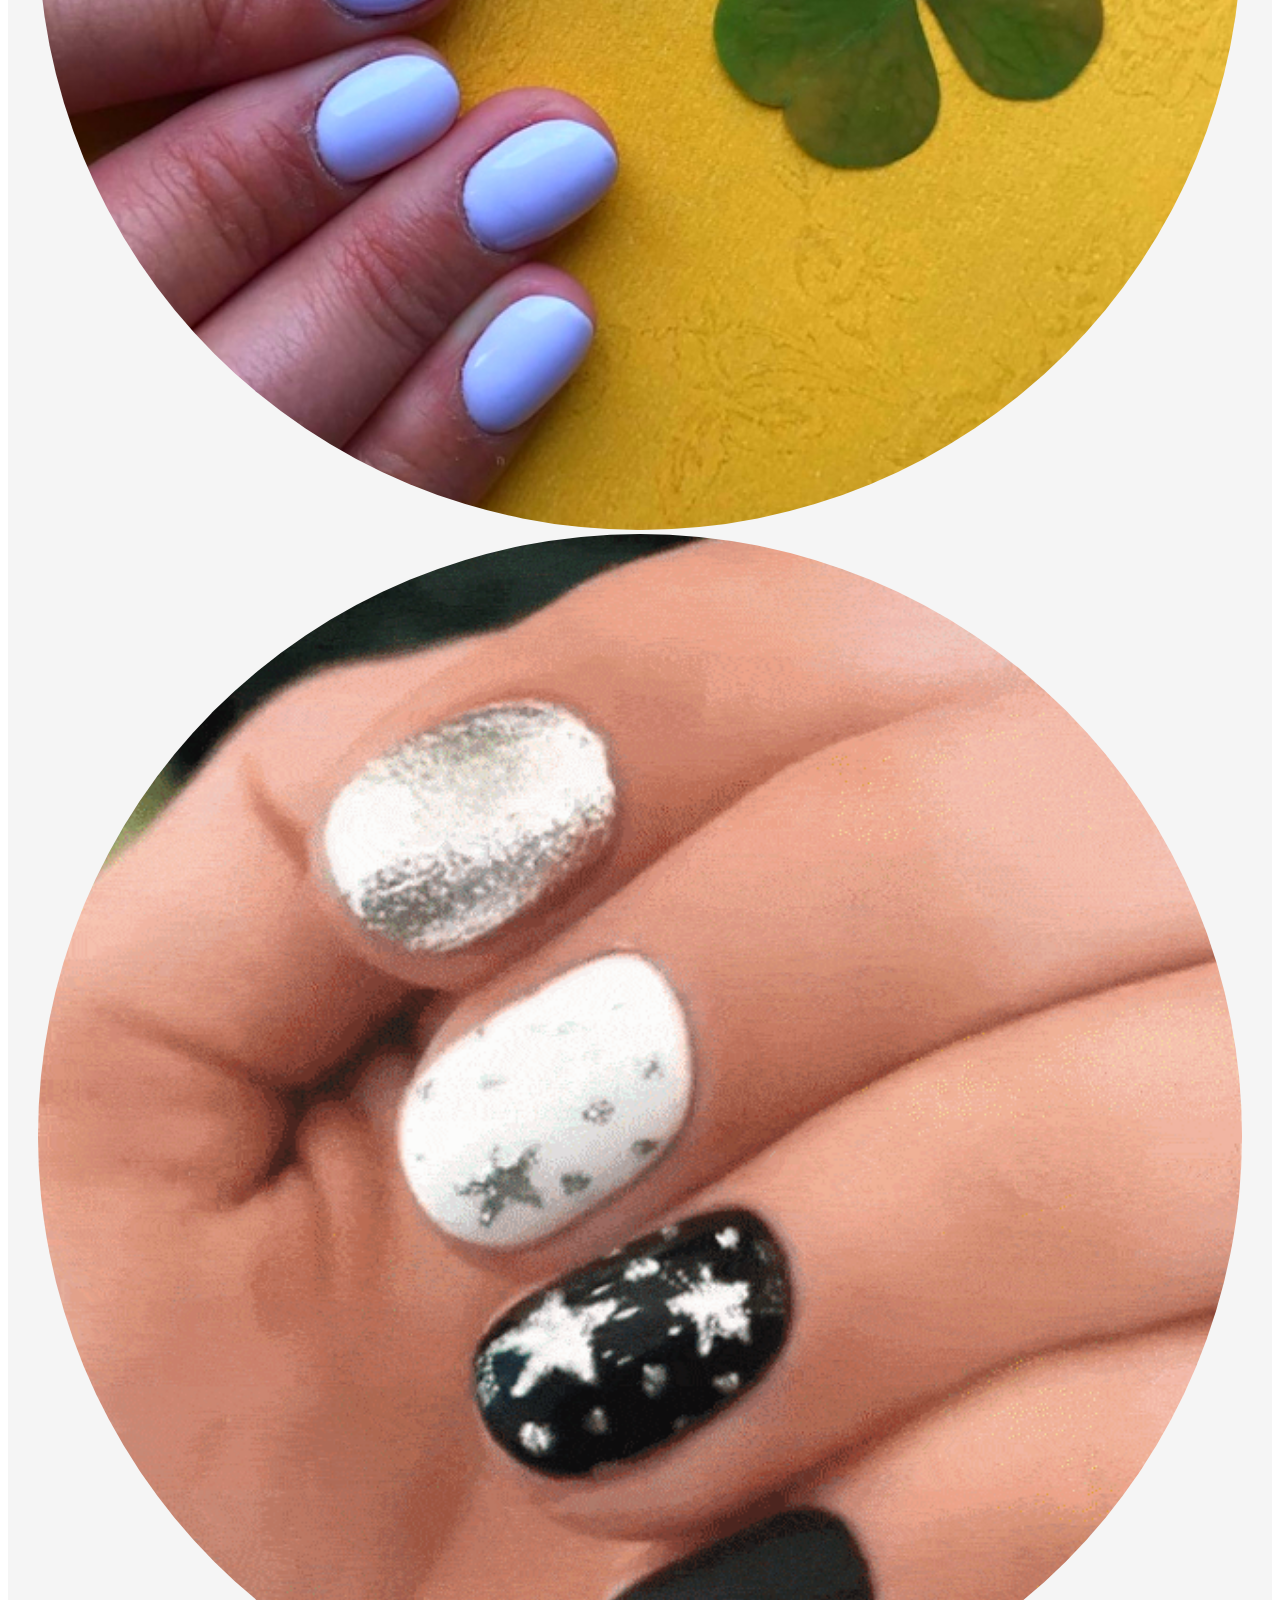
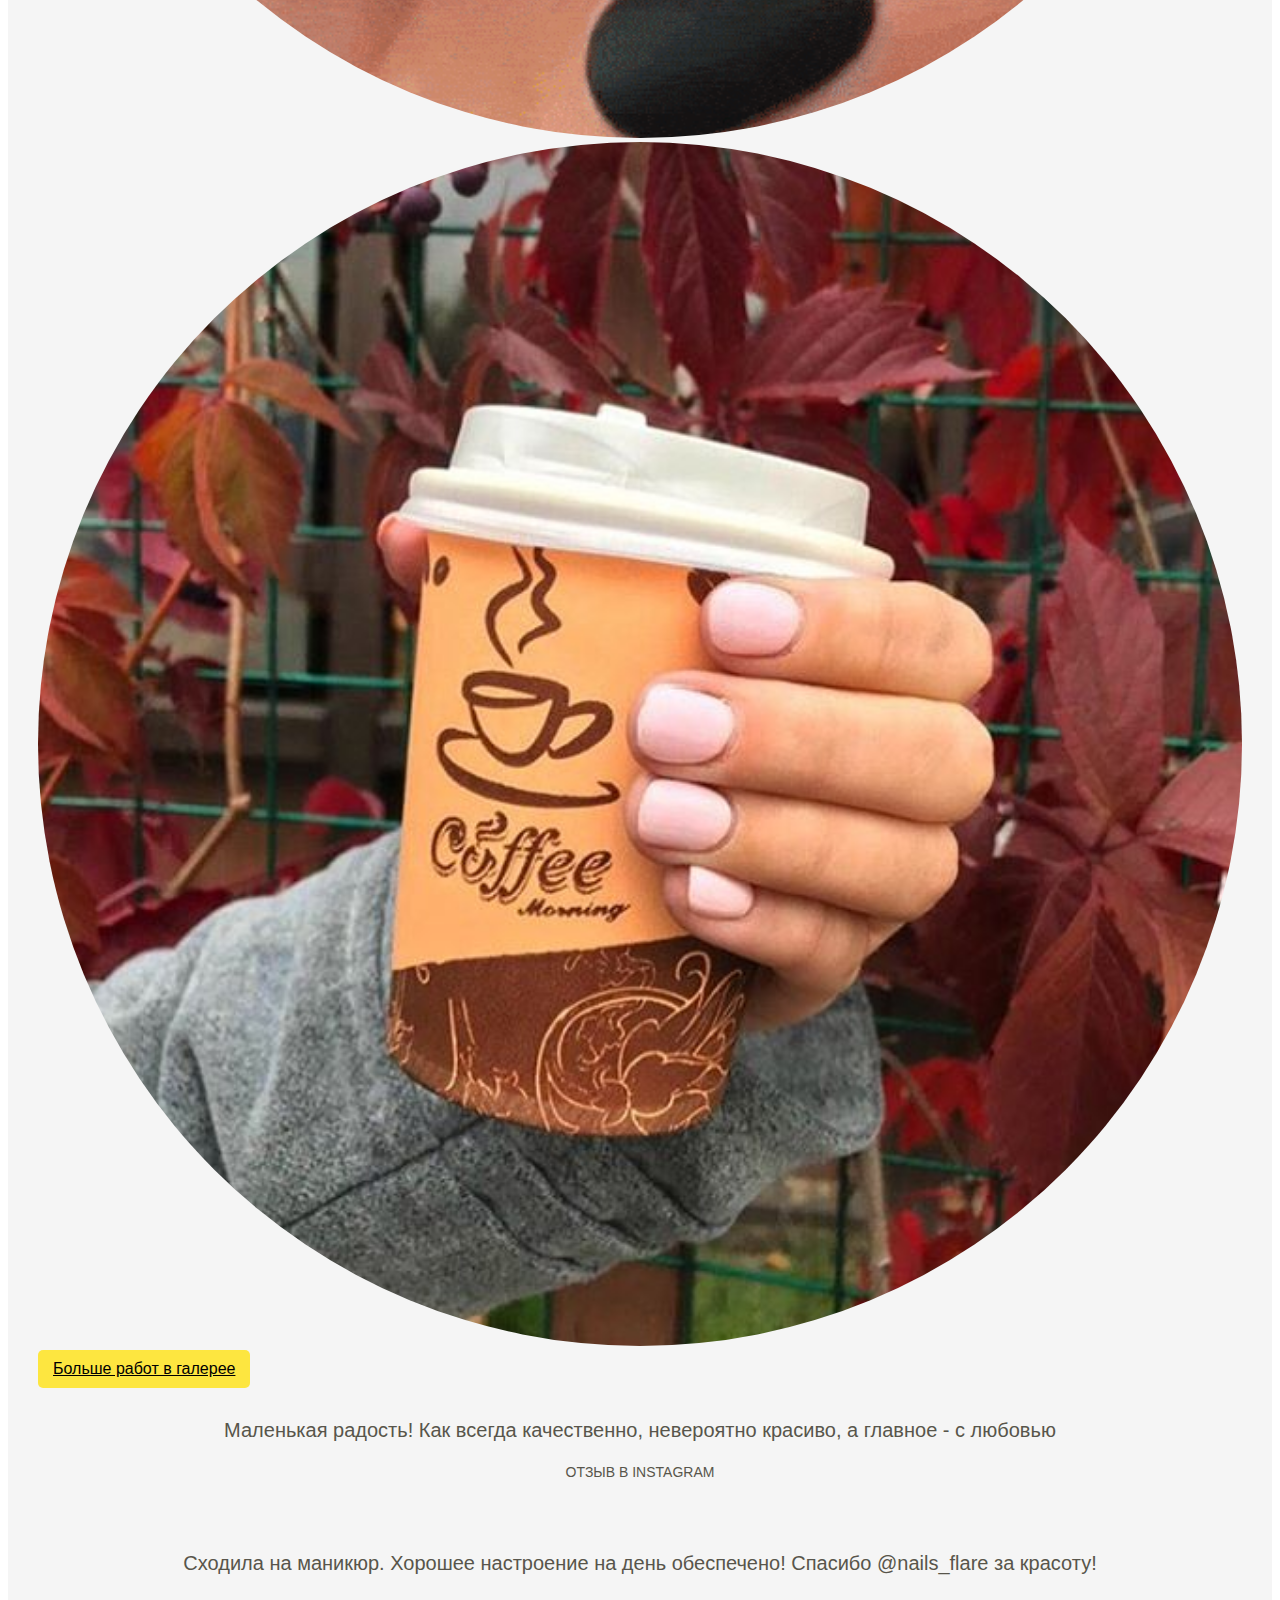
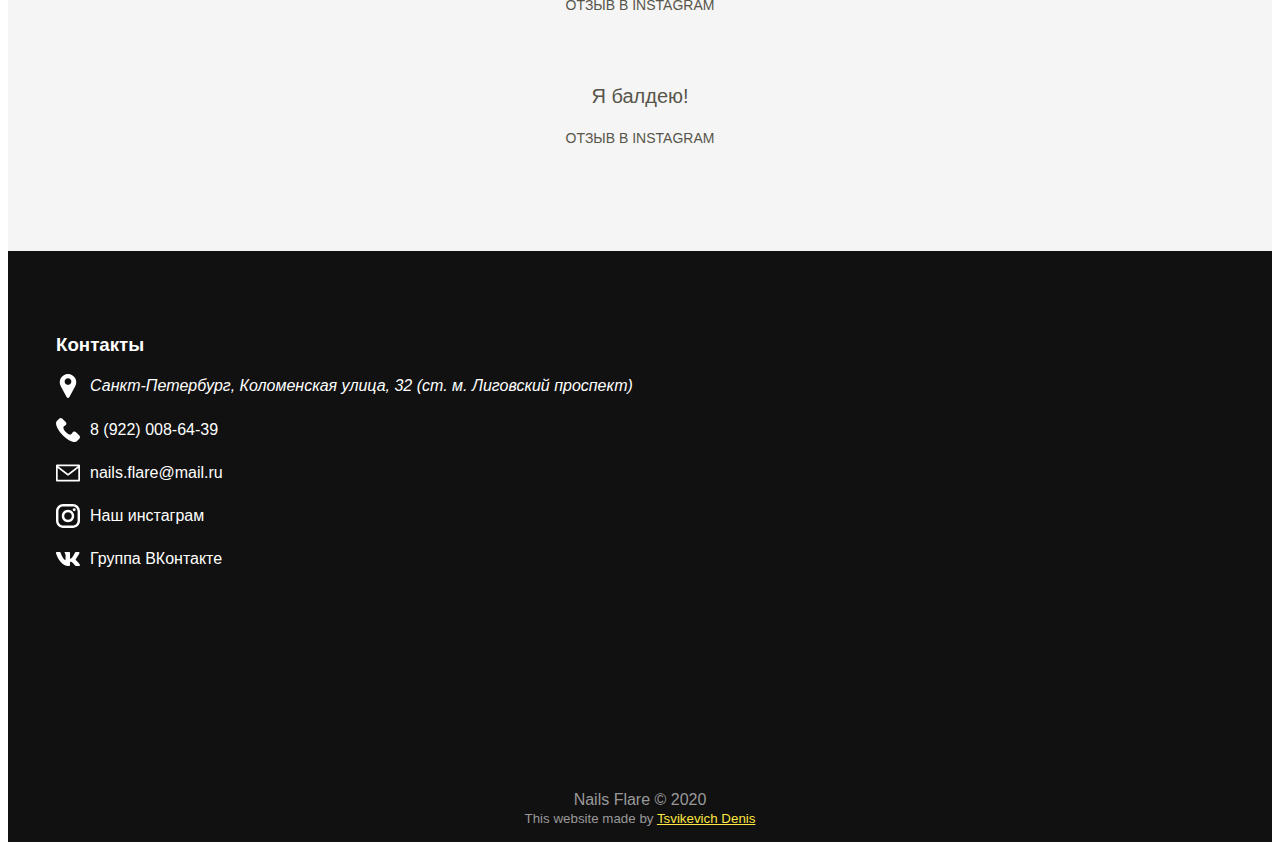
==== commit 57c3522f: "Add files via upload" ====
--- a/index.html
+++ b/index.html
@@ -78,6 +78,7 @@
 		<div><img src="https://mc.yandex.ru/watch/65427052" style="position:absolute; left:-9999px;" alt="" /></div>
 	</noscript>
 	<!-- /Yandex.Metrika counter -->
+	<script type="text/javascript" src="https://vk.com/js/api/openapi.js?168"></script>
 </head>
 
 <body>
@@ -143,6 +144,7 @@
 				<img src="resources/images/nails-manicure-01.png" alt="" />
 			</div>
 		</div>
+		<div id="vk_community_messages"></div>
 	</div>
 
 	<section class="container-fluid" id="services">
@@ -418,6 +420,16 @@
 		<small>This website made by <a href="mailto:dtsvikevich@mail.ru">Tsvikevich Denis</a></small>
 	</footer>
 
+	<script type="text/javascript">
+		VK.Widgets.CommunityMessages("vk_community_messages", 196884007, {disableExpandChatSound: "1", tooltipButtonText: "Есть вопрос?"});
+	</script>
+
+	<script>
+		for(var i of document.getElementsByClassName("wcm_button_ic")) {
+			i.style.backgroundColor = "black";
+		}
+	</script>
+
 	<script src="https://code.jquery.com/jquery-3.5.1.slim.min.js"
 		integrity="sha384-DfXdz2htPH0lsSSs5nCTpuj/zy4C+OGpamoFVy38MVBnE+IbbVYUew+OrCXaRkfj"
 		crossorigin="anonymous"></script>
--- a/styles/style.css
+++ b/styles/style.css
@@ -185,19 +185,6 @@
 	margin: auto 0;
 }
 
-.proposal-list {
-	list-style: none;
-	padding-left: 0;
-}
-
-.proposal-list>li {
-  margin-top: 1em;
-}
-
-.proposal-list>li>img {
-  height: 16px;
-}
-
 .info {
   padding: 1em 0;
   opacity: 0.5;
@@ -220,6 +207,15 @@
 
 #services-table>tbody>tr>td:nth-child(2) {
 	display: flex;
+}
+
+#services-table>tbody>tr>td>a {
+	color: #000000;
+}
+
+#services-table>tbody>tr>td>a:hover {
+	color: #000000;
+	text-decoration: none;
 }
 
 .price {
@@ -339,4 +335,8 @@
 
 footer>small>a:hover {
   color: #FDE640;
+}
+
+.wcm_button_ic {
+	background-color: #000000;
 }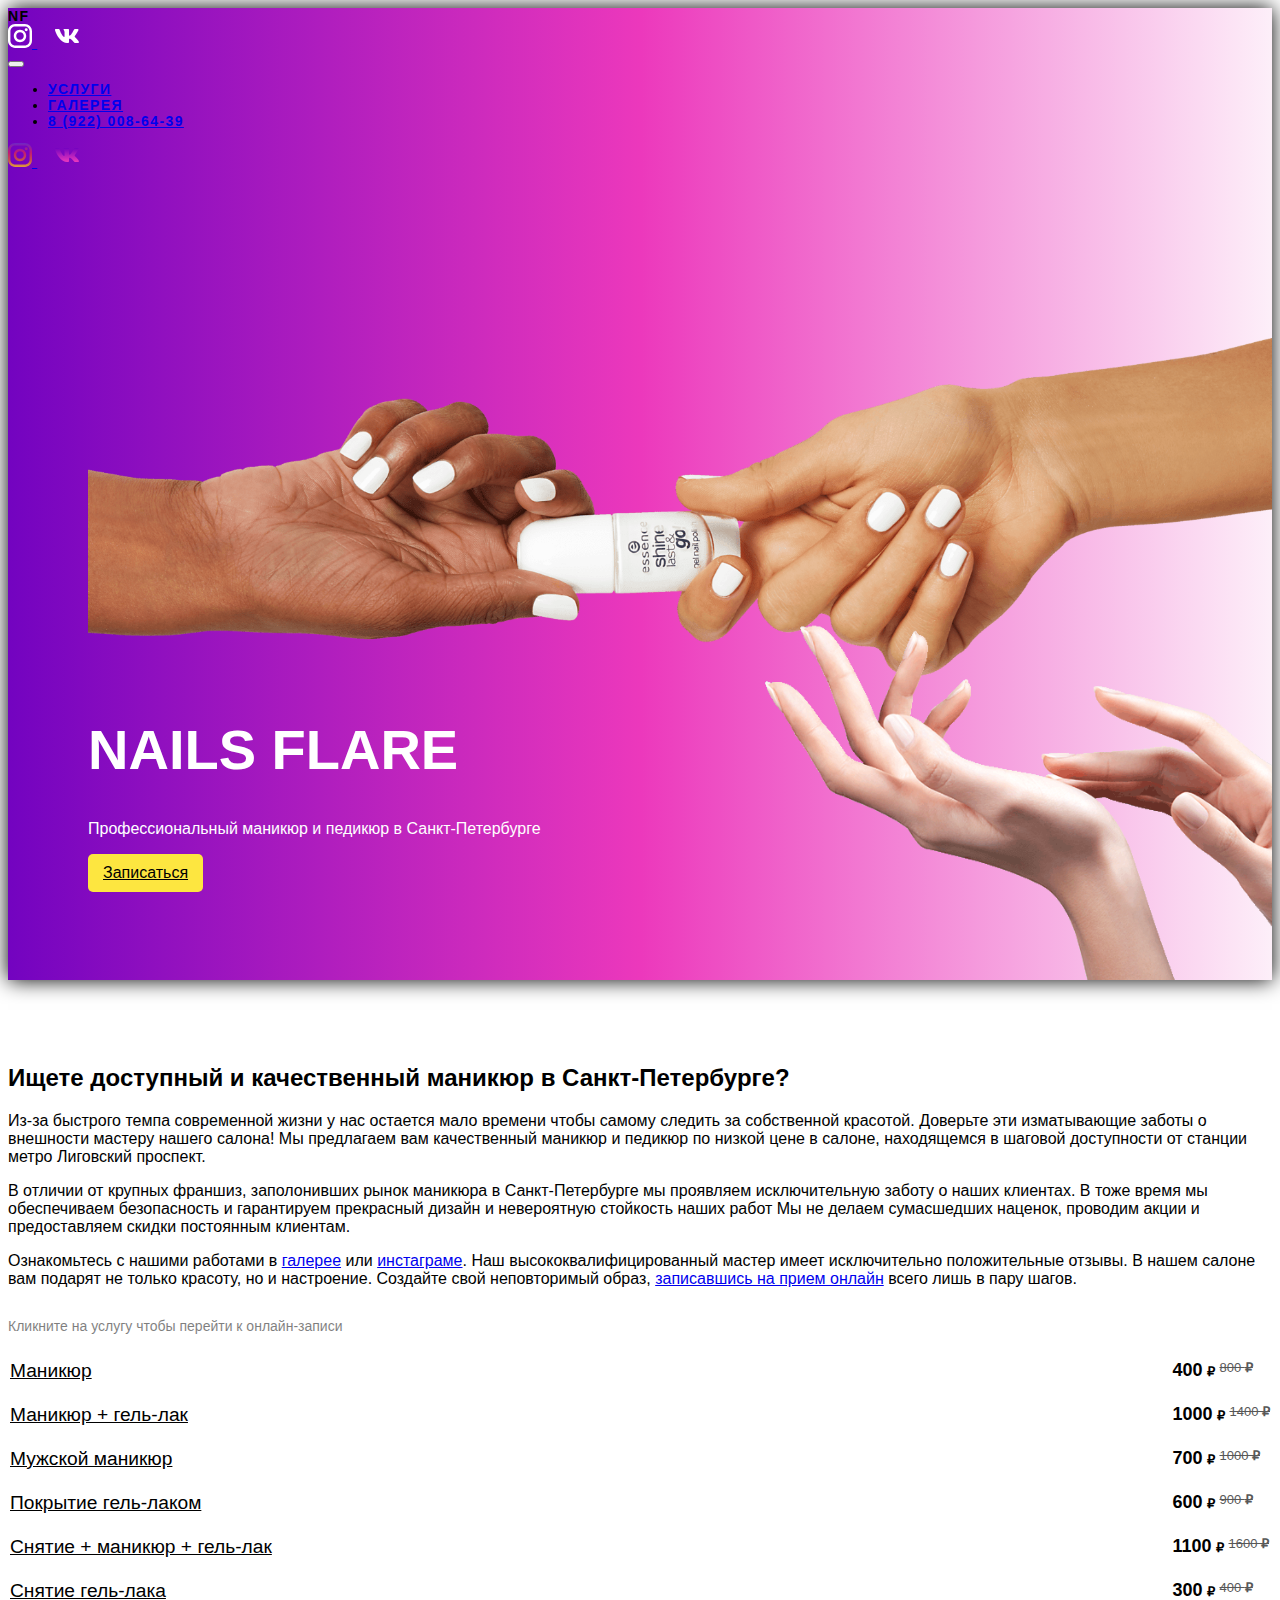
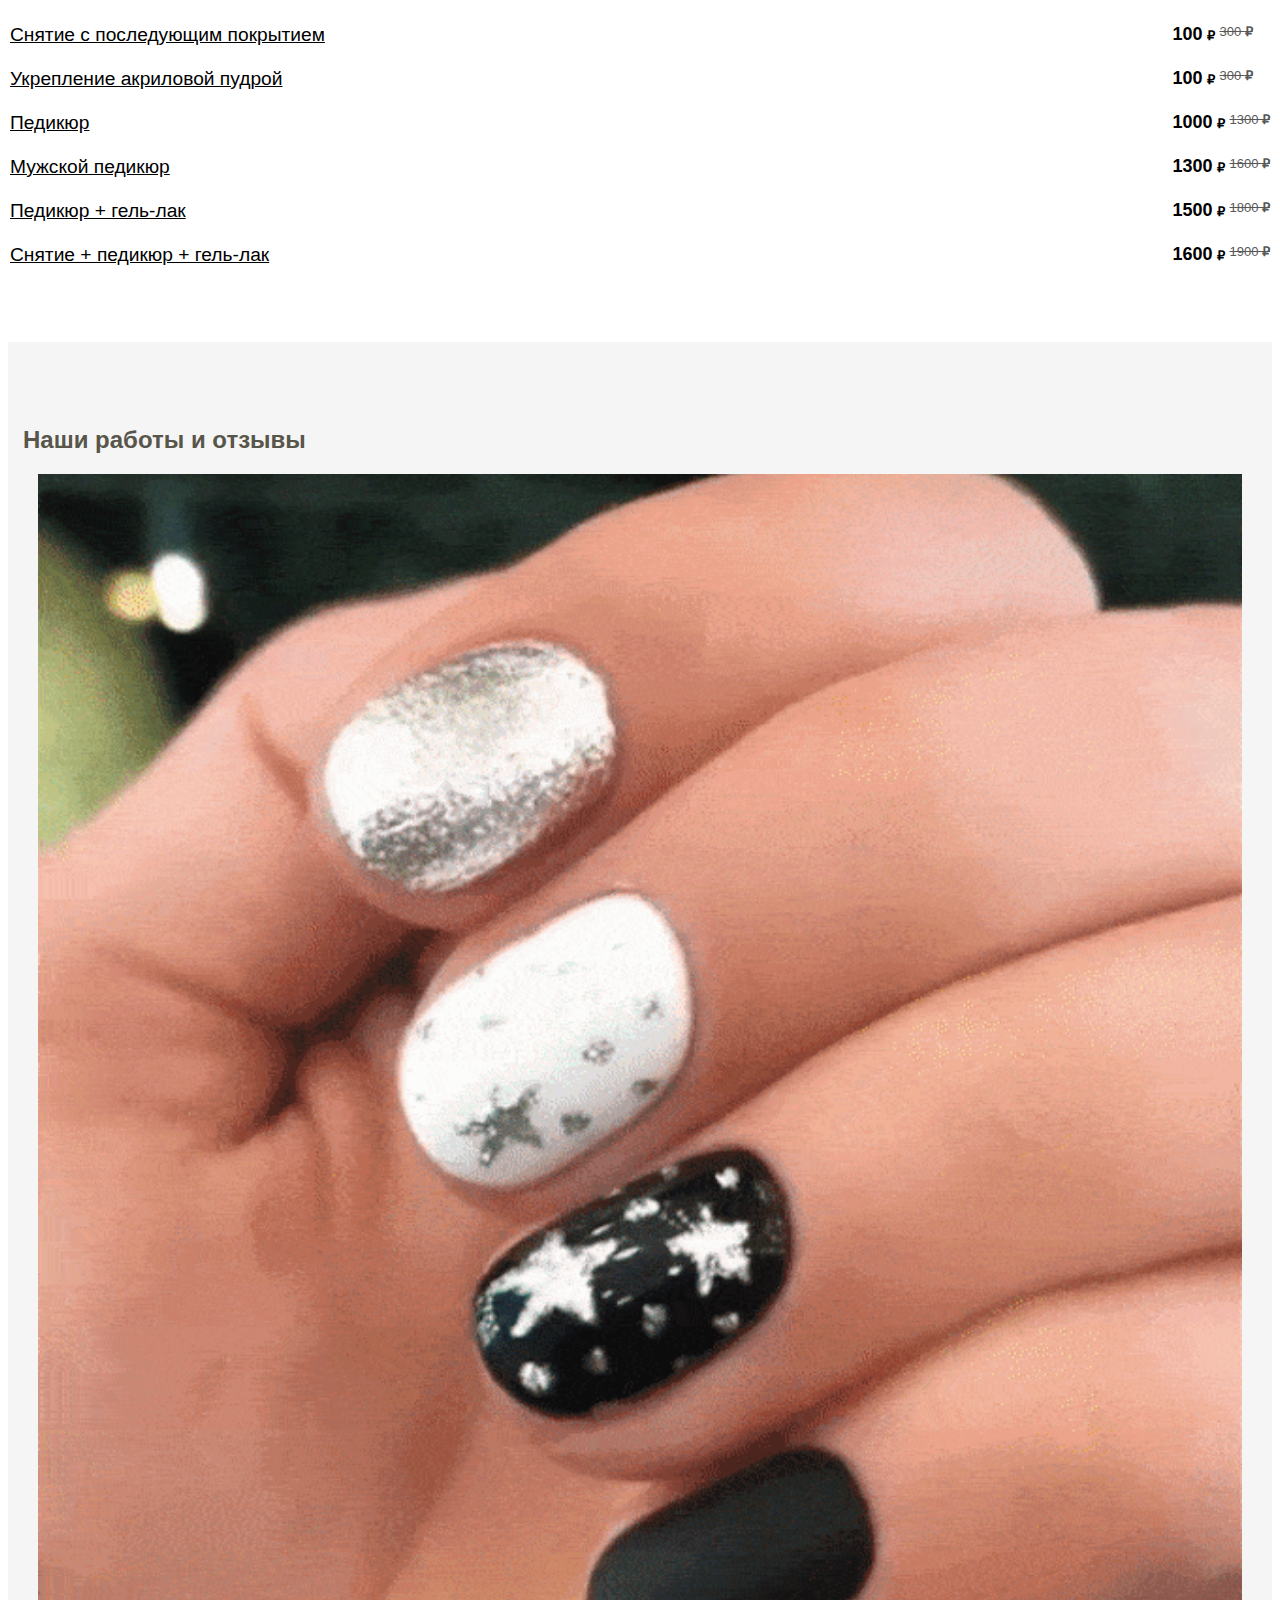
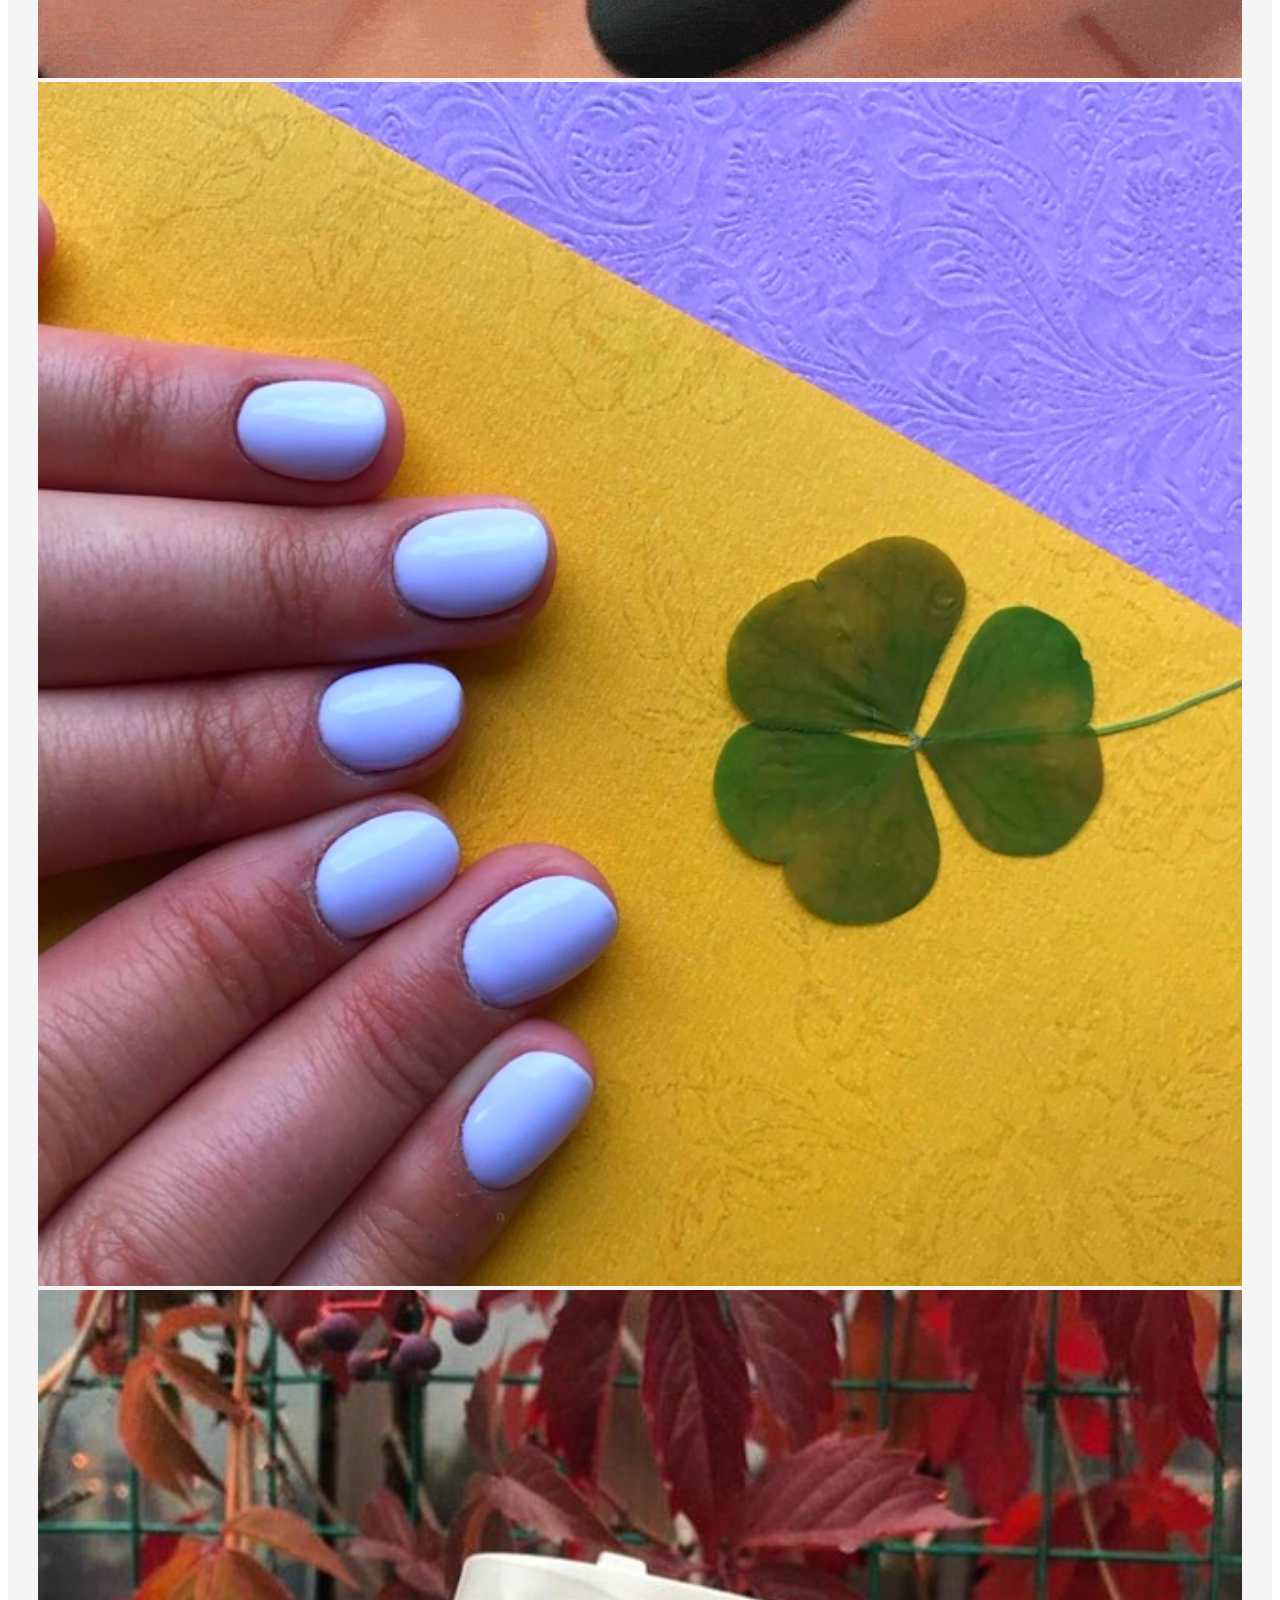
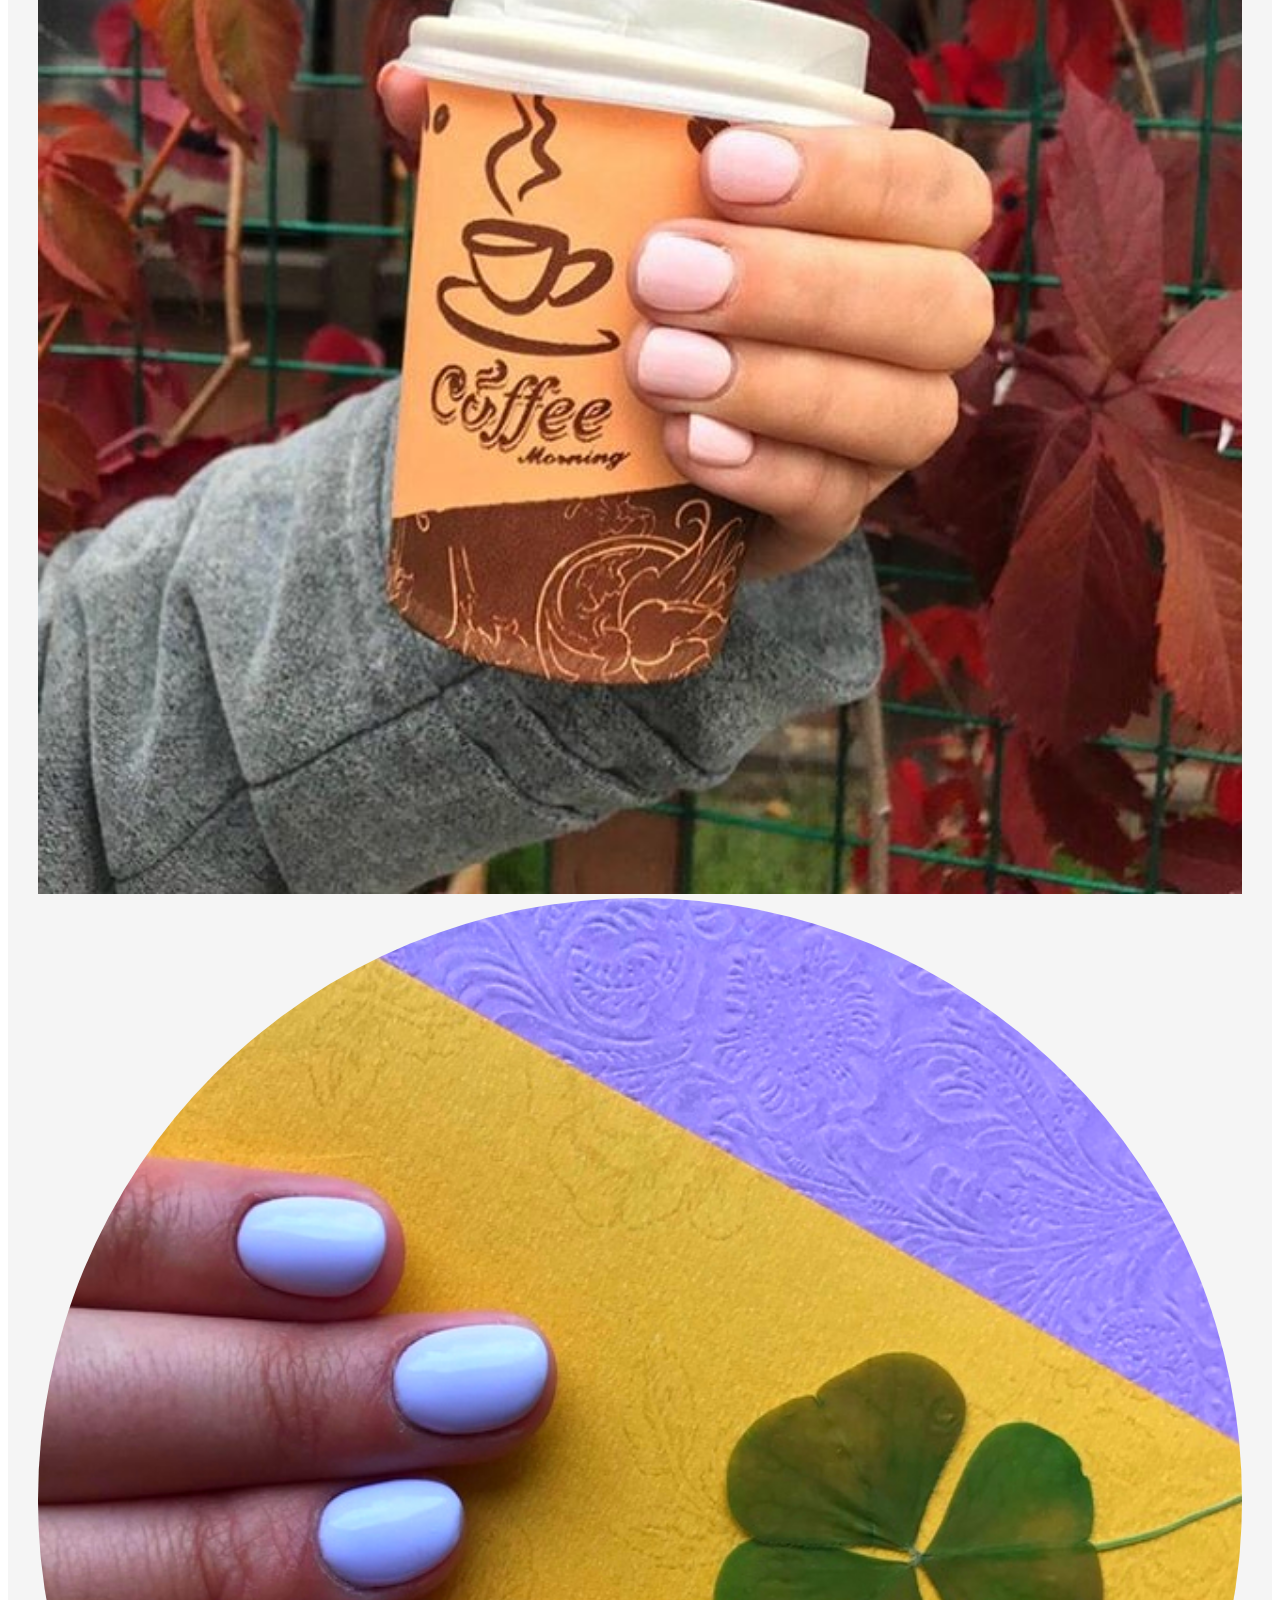
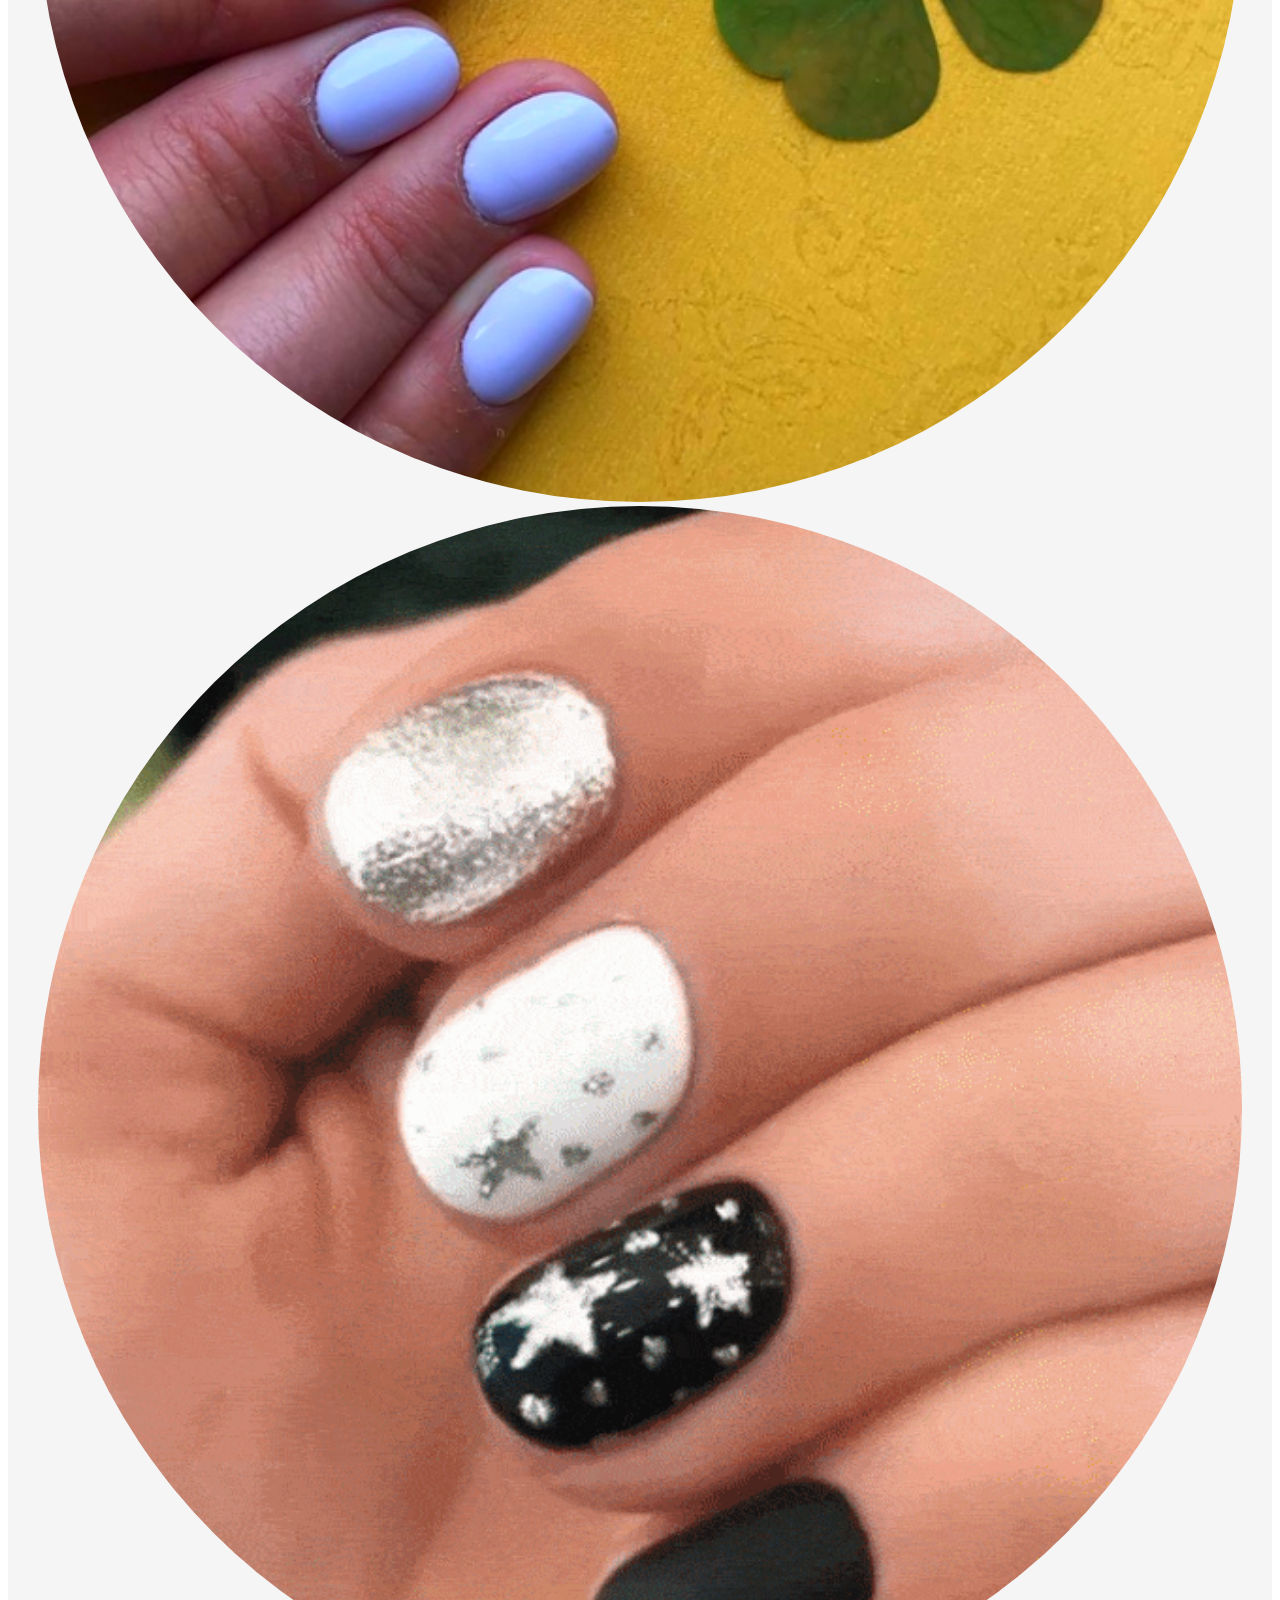
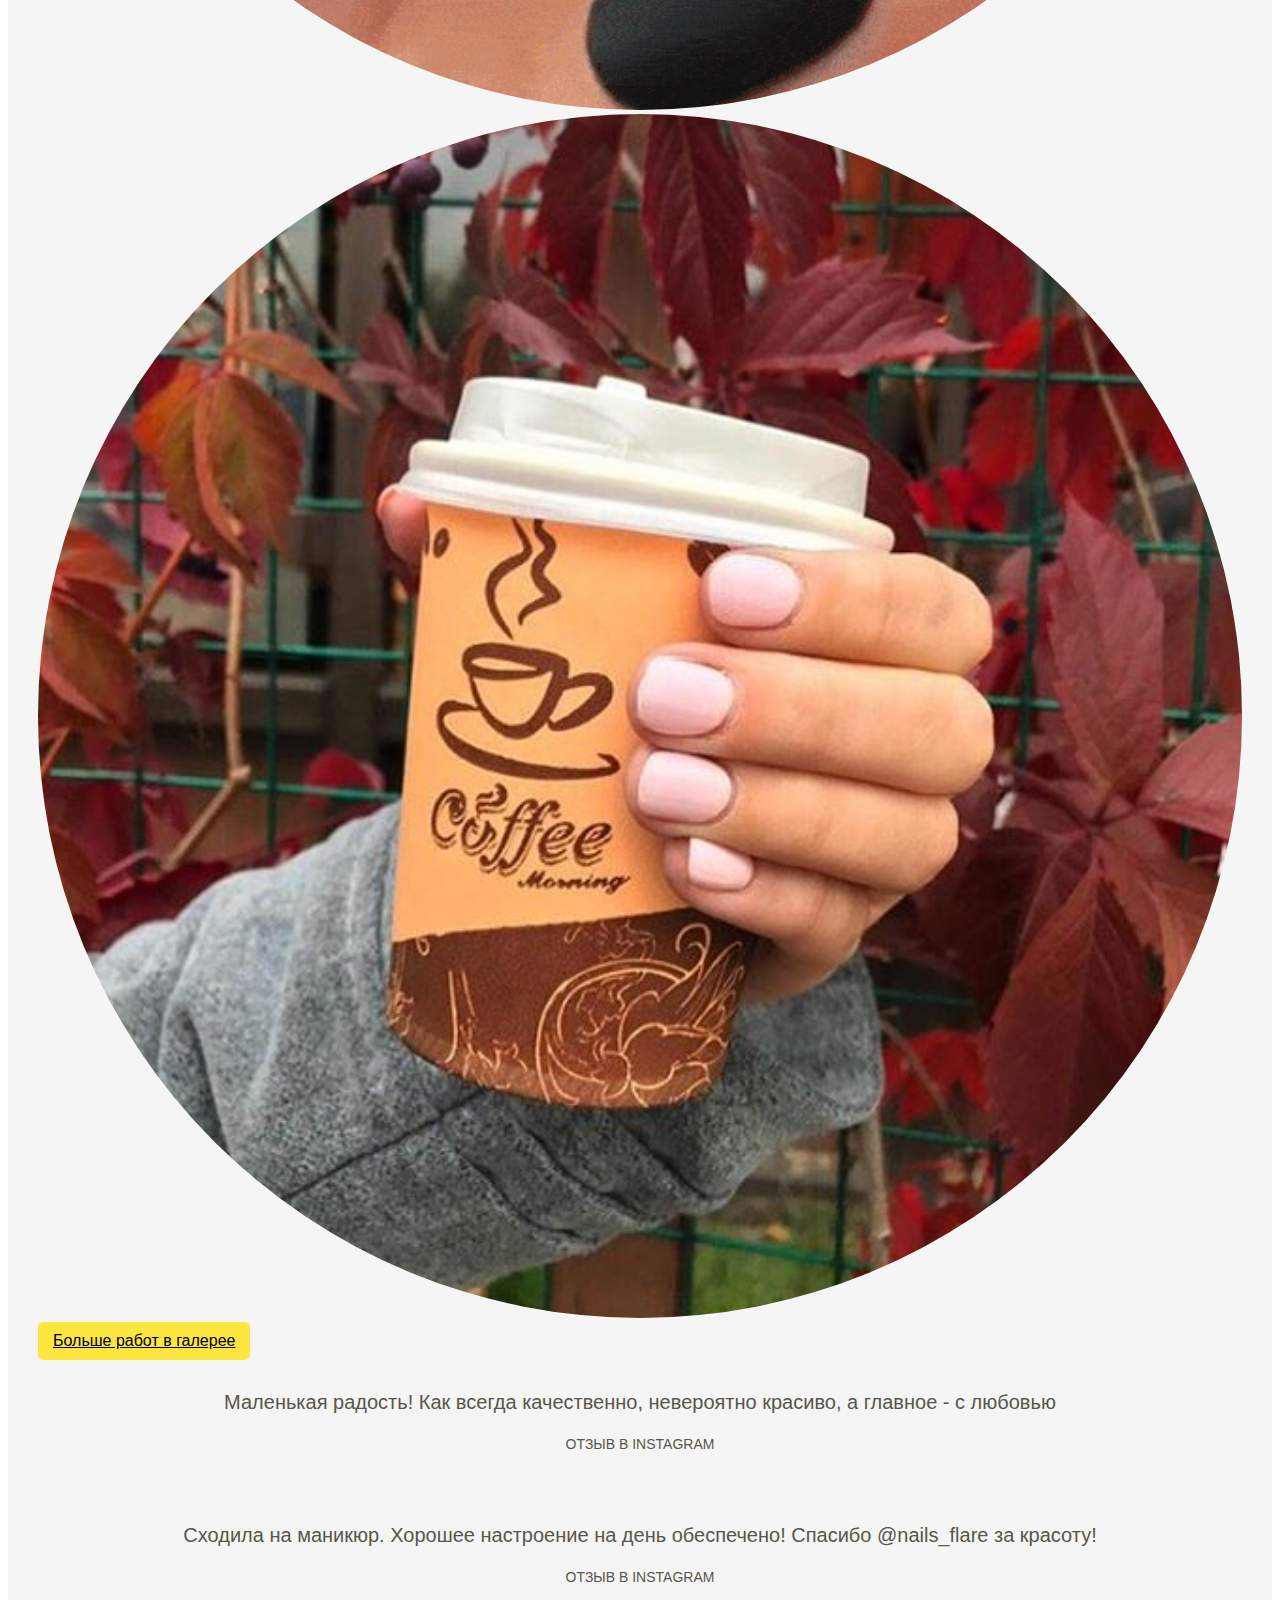
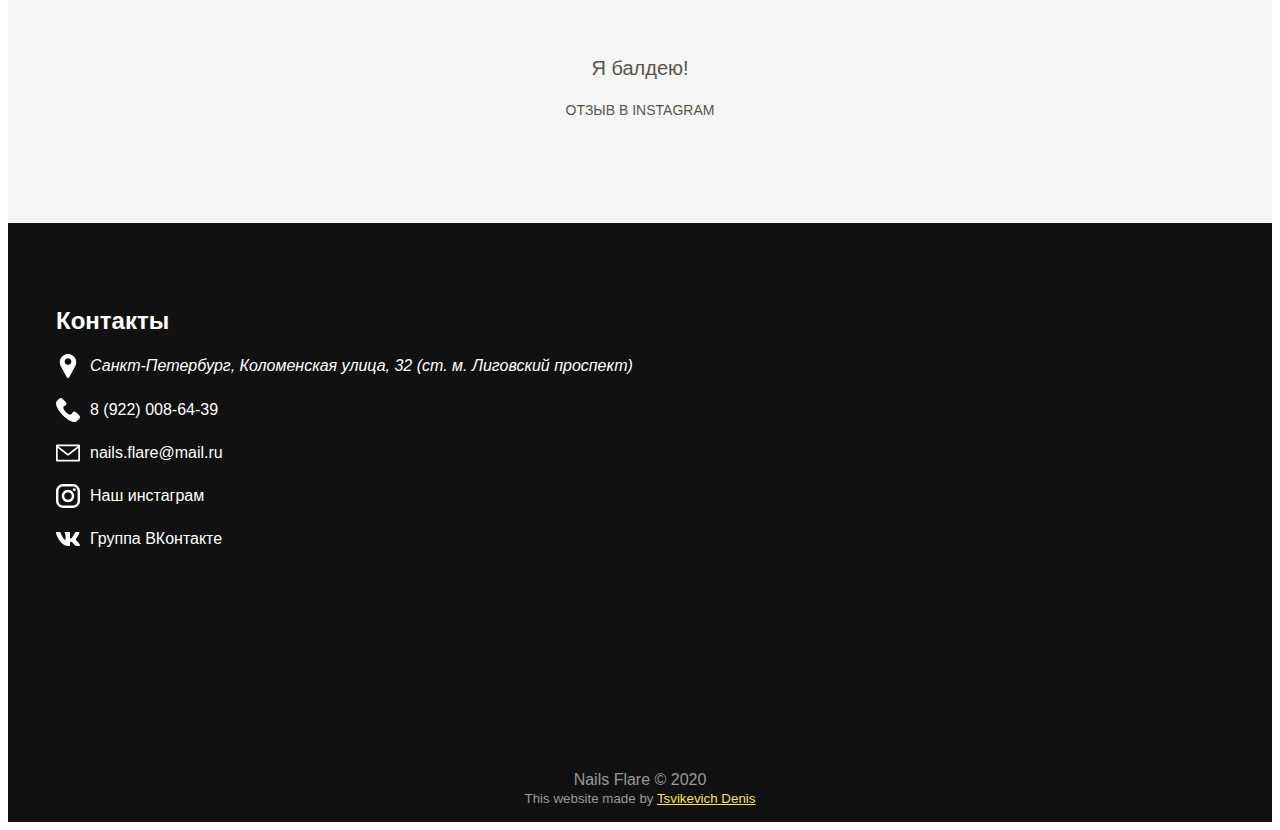
==== commit 5e0f124a: "Add files via upload" ====
--- a/index.html
+++ b/index.html
@@ -8,8 +8,8 @@
 	<meta name="yandex-verification" content="31ae030f4c12cb5c" />
 
 	<meta name="description"
-		content="Ищете доступный и качественный маникюр в Санкт-Петербурге? Запишитесь к нам! Маникюр в СПб от 600р." />
-	<meta name="keywords" content="маникюр спб, маникюр, записаться на маникюр спб, маникюр санкт-петербург" />
+		content="Сделать маникюр и педикюр в СПб от 600р., запись онлайн или по телефону. Самые лучшие цены и высокое качество" />
+	<meta name="keywords" content="салон маникюра, салон маникюра спб запись, маникюр спб недорого" />
 
 	<link rel="apple-touch-icon" sizes="180x180" href="resources/icons/apple-touch-icon.png">
 	<link rel="icon" type="image/png" sizes="32x32" href="resources/icons/favicon-32x32.png">
@@ -24,13 +24,13 @@
 	<meta name="theme-color" content="#ffffff">
 
 	<meta property="og:url" content="https://nails-flare.github.io/" />
-	<meta property="og:title" content="Nails Flare" />
-	<meta property="og:description" content="Профессиональный маникюр и педикюр в Санкт-Петербурге" />
+	<meta property="og:title" content="Салон маникюра СПб рядом запись онлайн, сделать недорого | Nails Flare" />
+	<meta property="og:description" content="Сделать маникюр и педикюр в СПб от 600р., запись онлайн или по телефону. Самые лучшие цены и высокое качество" />
 	<meta property="og:type" content="website" />
 	<meta property="og:image" content="https://nails-flare.github.io/resources/images/og-image.png" />
 	<meta property="og:image:type" content="image/png" />
 
-	<title>Nails Flare - маникюр и педикюр в Санкт-Петербурге</title>
+	<title>Салон маникюра СПб недорого запись онлайн | Nails Flare</title>
 
 	<!-- JSON-LD markup generated by Google Structured Data Markup Helper. -->
 	<script type="application/ld+json">
@@ -41,6 +41,9 @@
 		"image" : "https://nails-flare.github.io/resources/images/gallery/work3.jpg",
 		"telephone" : "8 (922) 008-64-39",
 		"email" : "nails.flare@mail.ru",
+		"sameAs" : [
+			"https://www.instagram.com/nails_flare"
+			],
 		"address" : {
 			"@type" : "PostalAddress",
 			"streetAddress" : "Коломенская улица, 32",
@@ -78,7 +81,6 @@
 		<div><img src="https://mc.yandex.ru/watch/65427052" style="position:absolute; left:-9999px;" alt="" /></div>
 	</noscript>
 	<!-- /Yandex.Metrika counter -->
-	<script type="text/javascript" src="https://vk.com/js/api/openapi.js?168"></script>
 </head>
 
 <body>
@@ -135,7 +137,7 @@
 
 			<div class="main-screen-heading mt-5 mt-lg-0">
 				<h1>Nails Flare</h1>
-				<p itemprop="description">Профессиональный маникюр и педикюр в Санкт-Петербурге</p>
+				<p>Профессиональный маникюр и педикюр в Санкт-Петербурге</p>
 
 				<a class="button" href="https://beauty.dikidi.net/#widget=27061" rel="nofollow">Записаться</a>
 			</div>
@@ -148,7 +150,7 @@
 	</div>
 
 	<section class="container-fluid" id="services">
-		<header>Ищете доступный и качественный маникюр в Санкт-Петербурге?</header>
+		<h2>Ищете доступный и качественный маникюр в Санкт-Петербурге?</h2>
 
 		<div class="row">
 			<div class="col-md-6 pl-md-5">
@@ -302,7 +304,7 @@
 	</section>
 
 	<section class="container-fluid" id="examples">
-		<header>Наши работы и отзывы</header>
+		<h2>Наши работы и отзывы</h2>
 
 		<div class="row">
 			<!-- Gallery column -->
@@ -378,7 +380,7 @@
 		<div class="row">
 			<!-- Contacts column -->
 			<div class="col-md-4">
-				<h3 class="pb-3 pb-md-0">Контакты</h3>
+				<h2 class="pb-3 pb-md-0" style="text-align: left;">Контакты</h2>
 
 				<div class="contact">
 					<img src="resources/images/pin.svg" alt="Адрес" />
@@ -419,16 +421,6 @@
 		<div>Nails Flare &copy; 2020</div>
 		<small>This website made by <a href="mailto:dtsvikevich@mail.ru">Tsvikevich Denis</a></small>
 	</footer>
-
-	<script type="text/javascript">
-		VK.Widgets.CommunityMessages("vk_community_messages", 196884007, {disableExpandChatSound: "1", tooltipButtonText: "Есть вопрос?"});
-	</script>
-
-	<script>
-		for(var i of document.getElementsByClassName("wcm_button_ic")) {
-			i.style.backgroundColor = "black";
-		}
-	</script>
 
 	<script src="https://code.jquery.com/jquery-3.5.1.slim.min.js"
 		integrity="sha384-DfXdz2htPH0lsSSs5nCTpuj/zy4C+OGpamoFVy38MVBnE+IbbVYUew+OrCXaRkfj"
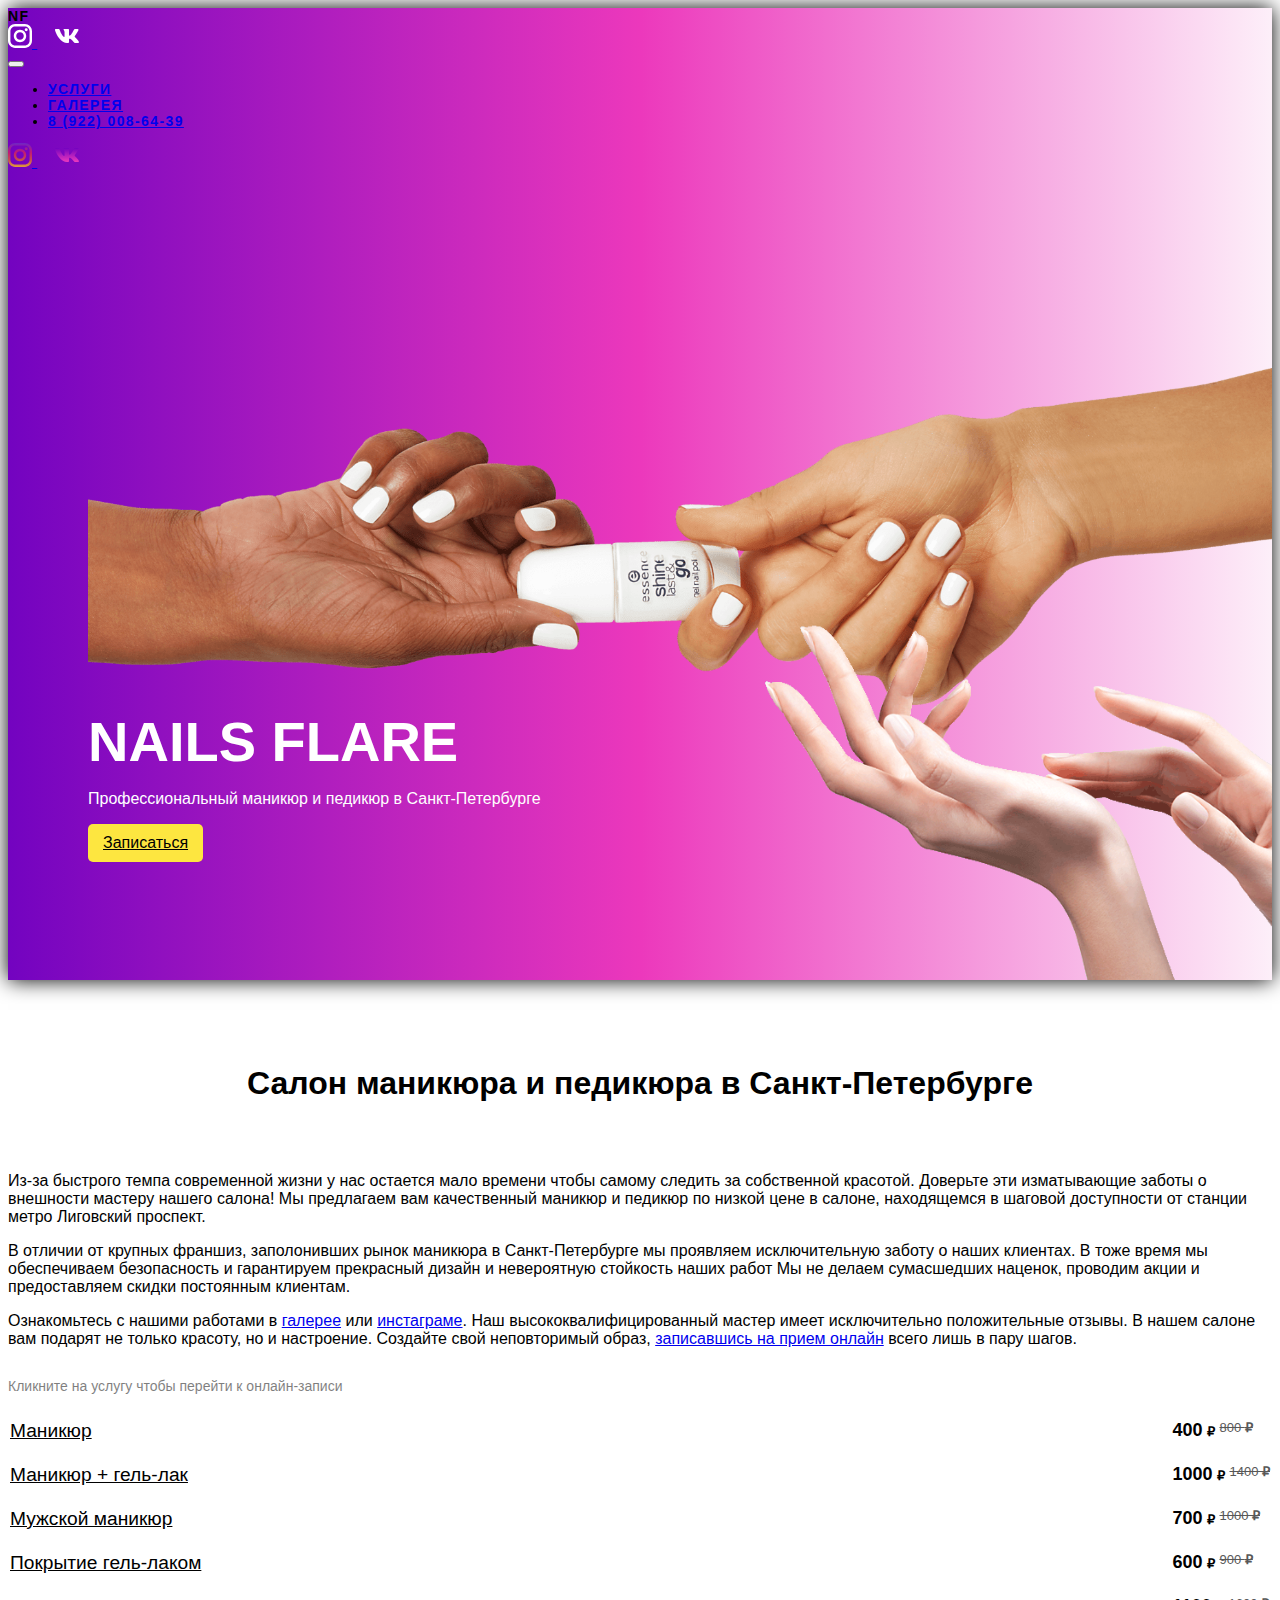
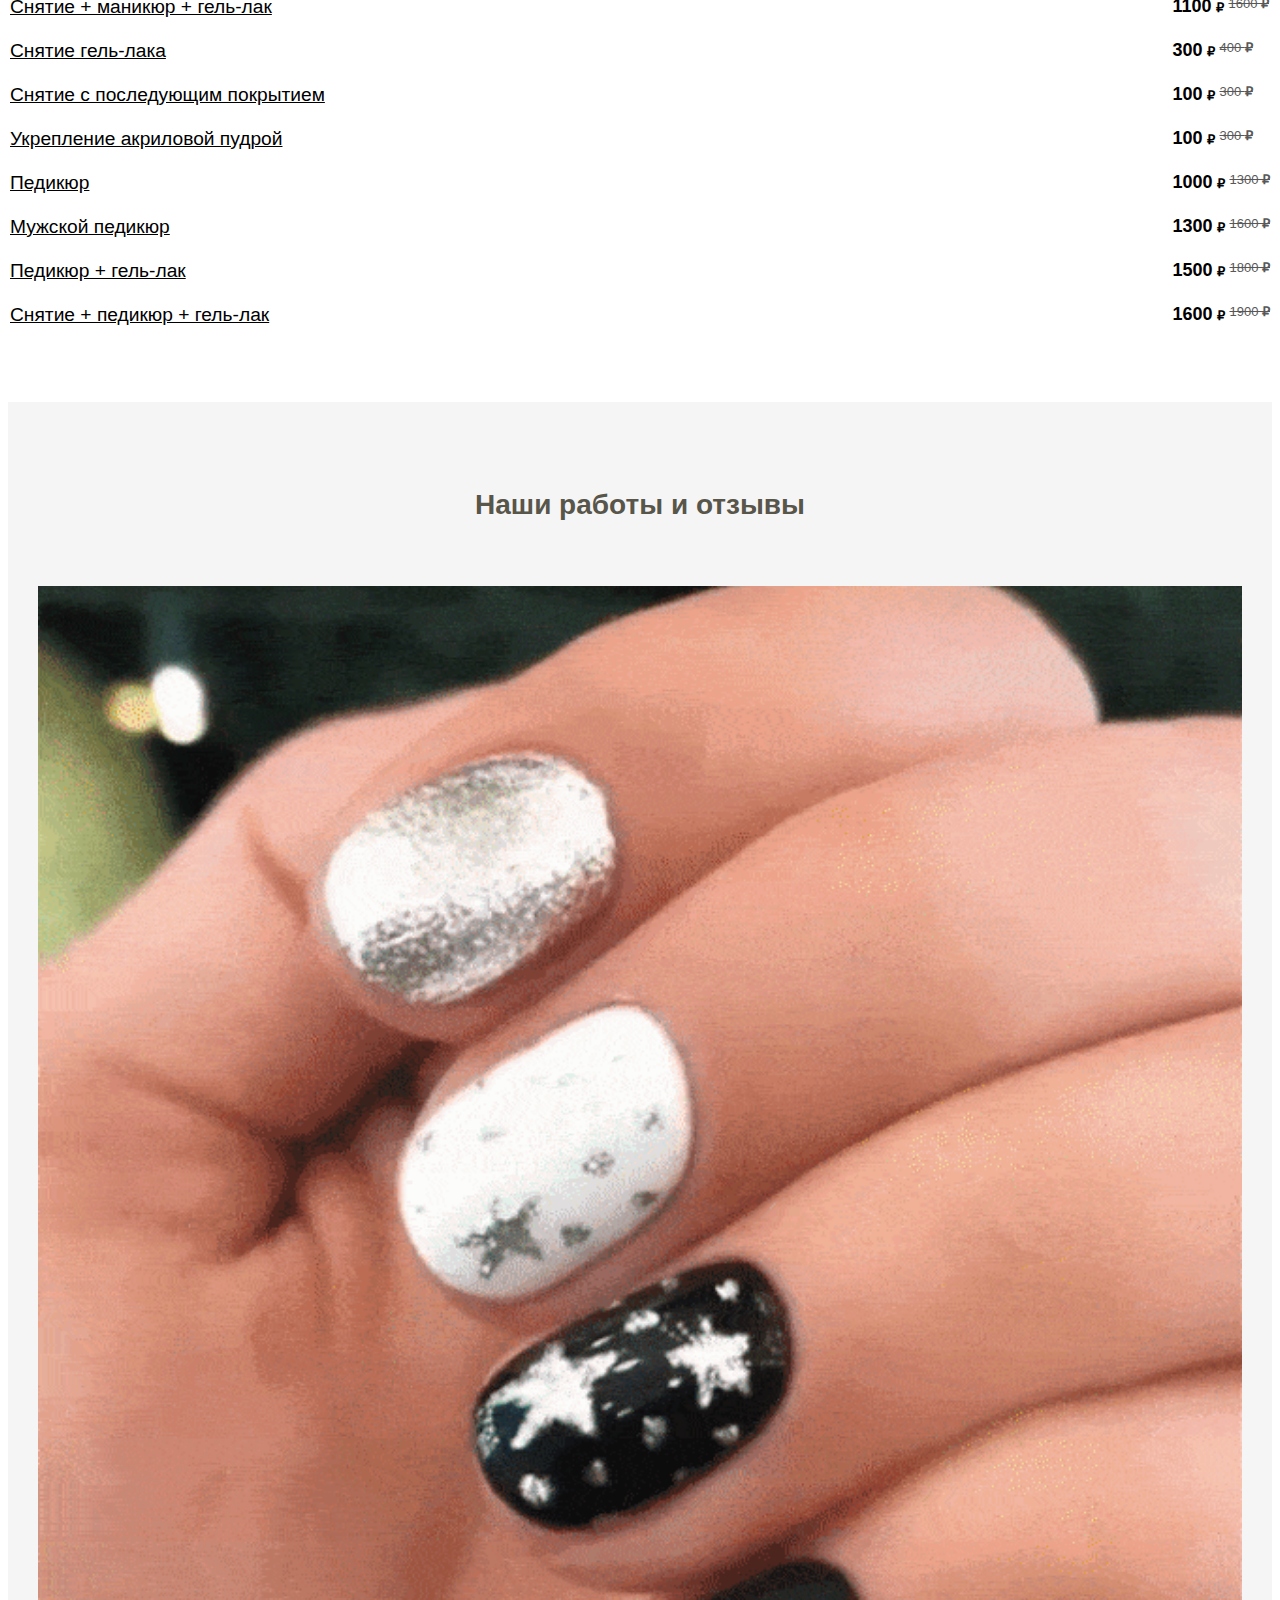
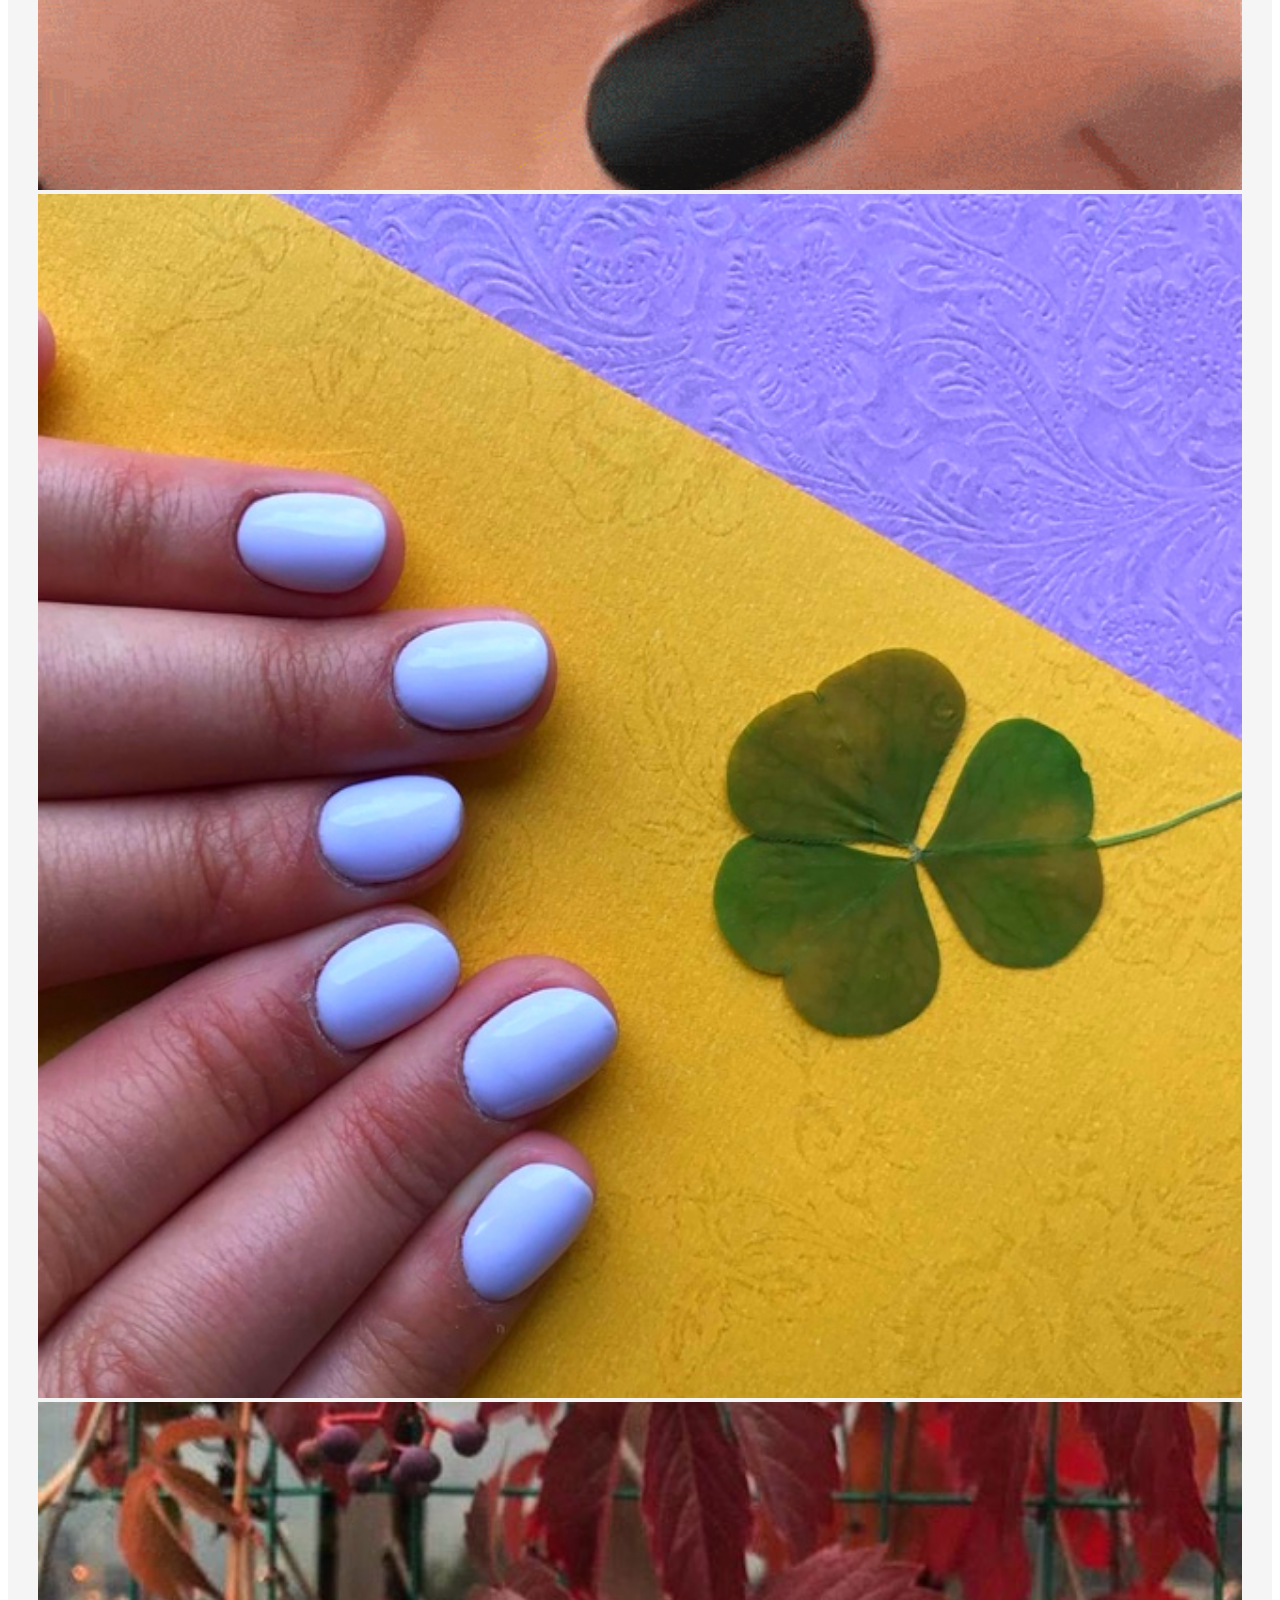
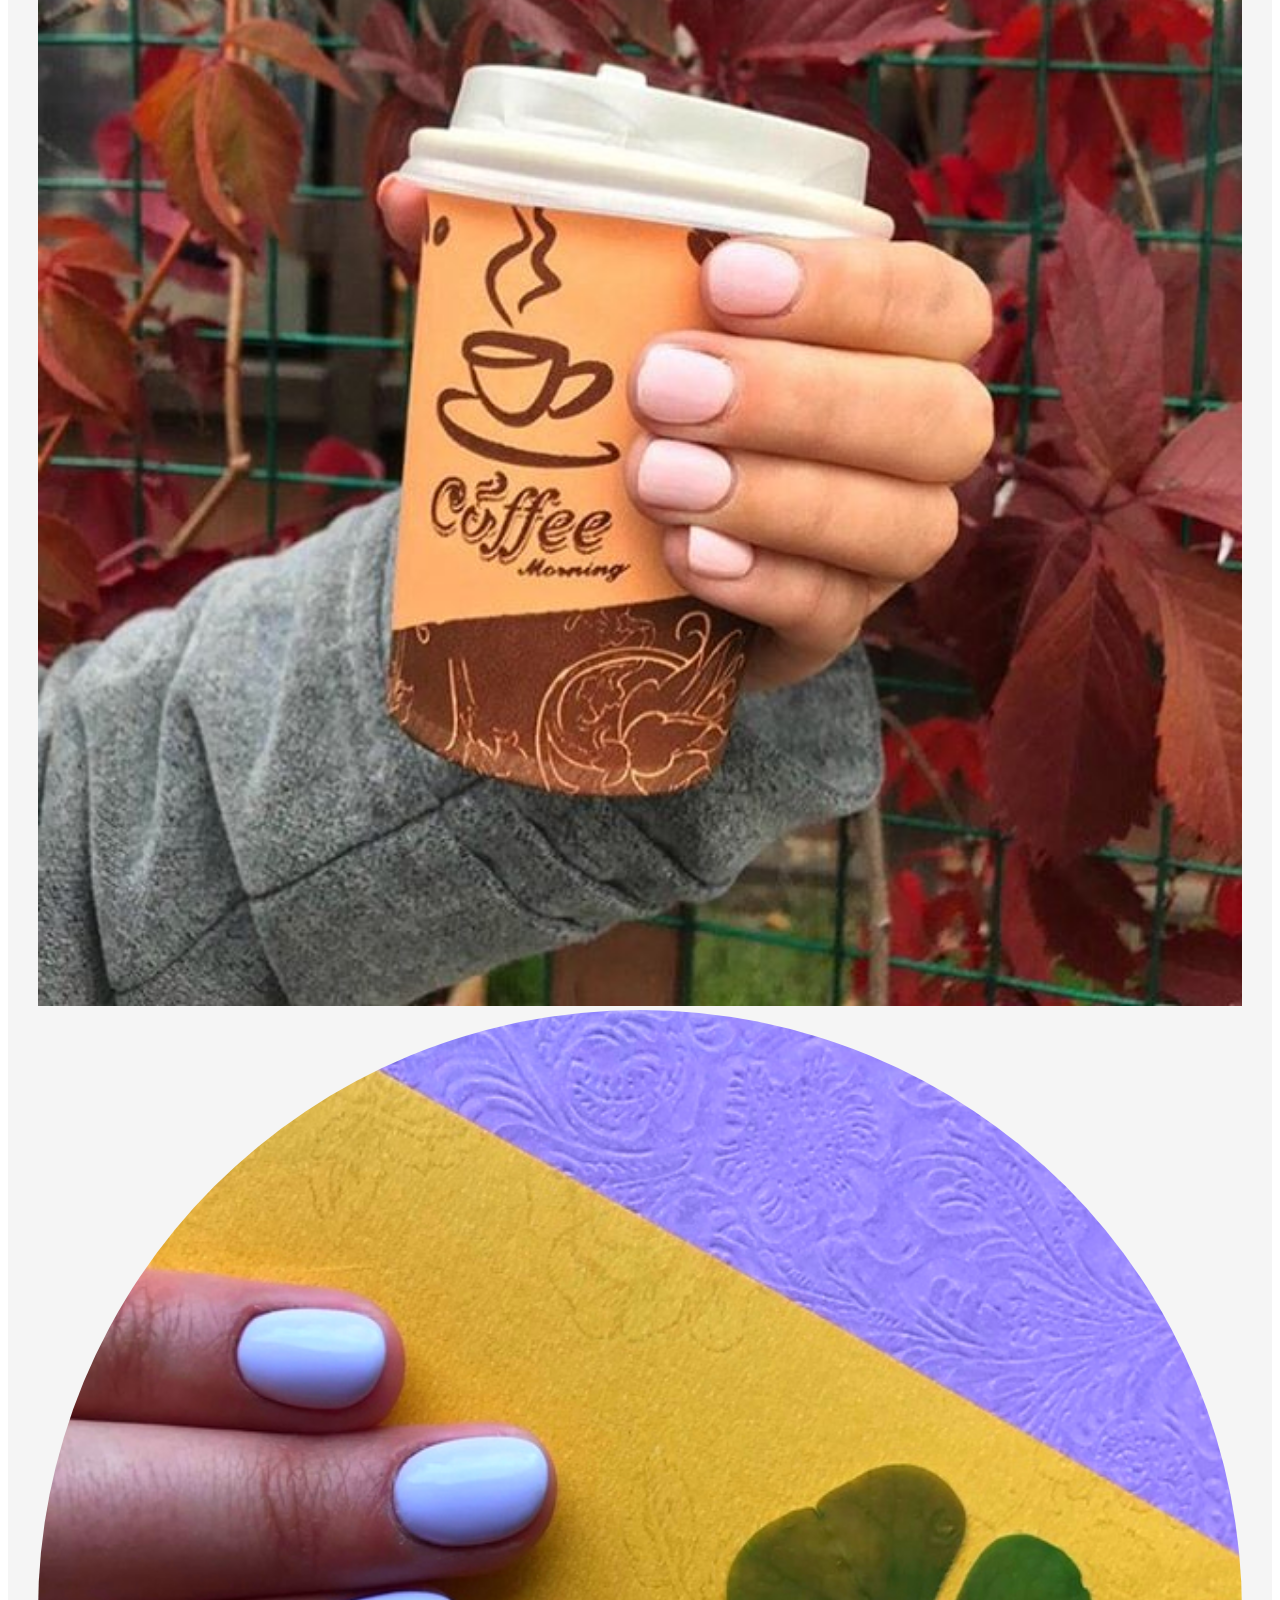
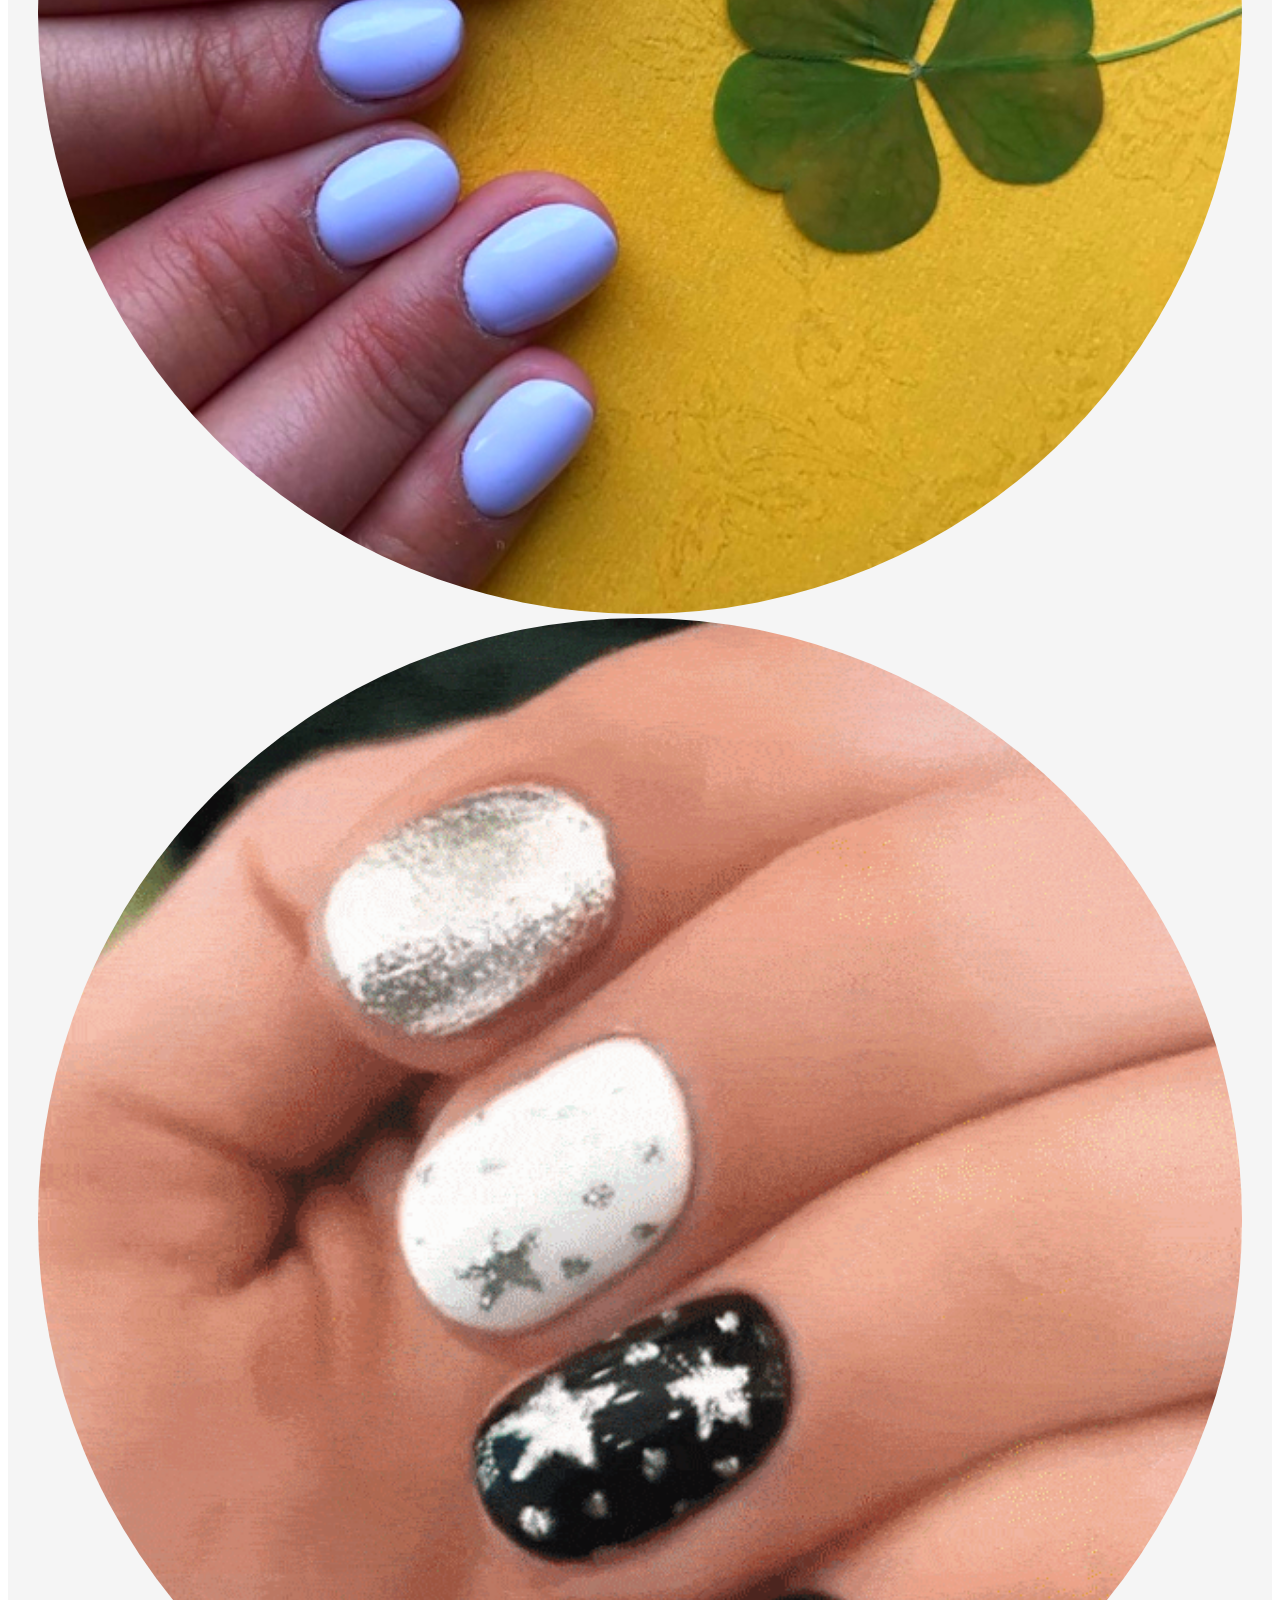
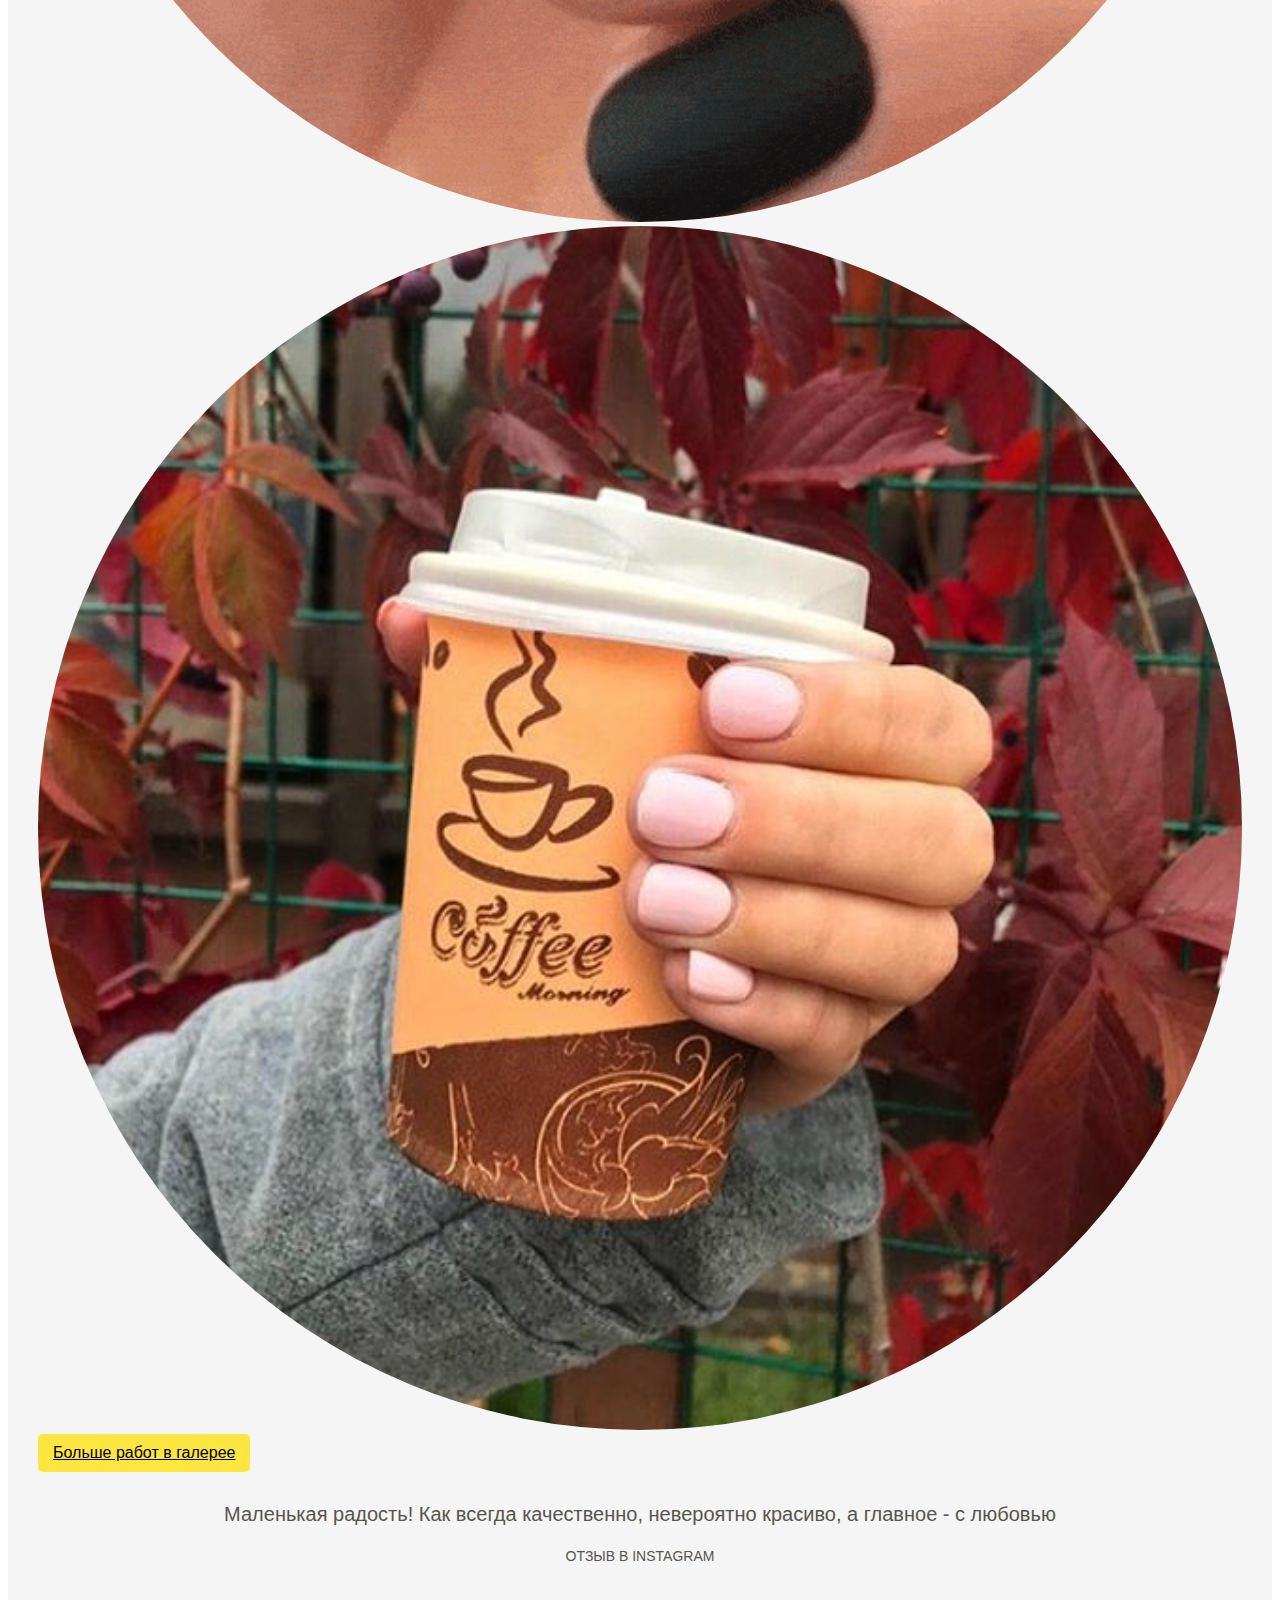
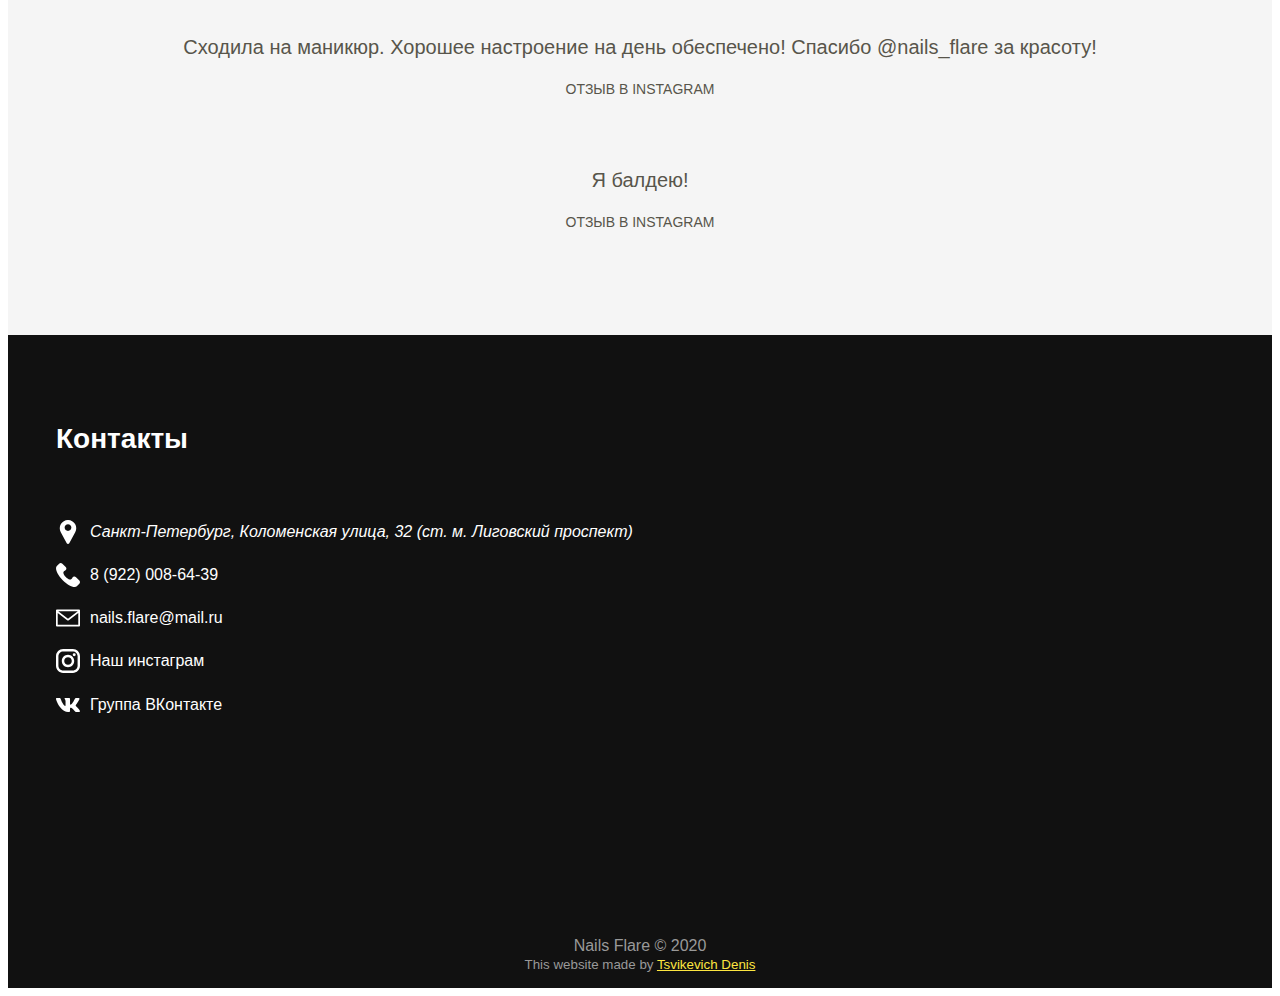
==== commit cc79aa60: "Add files via upload" ====
--- a/index.html
+++ b/index.html
@@ -136,7 +136,7 @@
 			</div>
 
 			<div class="main-screen-heading mt-5 mt-lg-0">
-				<h1>Nails Flare</h1>
+				<span class="main-screen-heading-name">Nails Flare</span>
 				<p>Профессиональный маникюр и педикюр в Санкт-Петербурге</p>
 
 				<a class="button" href="https://beauty.dikidi.net/#widget=27061" rel="nofollow">Записаться</a>
@@ -150,7 +150,7 @@
 	</div>
 
 	<section class="container-fluid" id="services">
-		<h2>Ищете доступный и качественный маникюр в Санкт-Петербурге?</h2>
+		<h1>Салон маникюра и педикюра в Санкт-Петербурге</h1>
 
 		<div class="row">
 			<div class="col-md-6 pl-md-5">
--- a/styles/style.css
+++ b/styles/style.css
@@ -23,7 +23,14 @@
   font-family: "Gotham-Bold", "Helvetica Neue", sans-serif;
 }
 
-header {
+h1 {
+	font-size: 2rem;
+	text-align: center;
+	padding-bottom: 1.5em;
+}
+
+/* Eq. because of SEO */
+h2 {
 	font-size: 1.75rem;
 	text-align: center;
 	padding-bottom: 1.5em;
@@ -58,7 +65,8 @@
 }
 
 /* main screen */
-h1 {
+.main-screen-heading-name {
+	/* Just span because of SEO */
   text-transform: uppercase;
   font-weight: bold;
   vertical-align: middle;
@@ -335,8 +343,4 @@
 
 footer>small>a:hover {
   color: #FDE640;
-}
-
-.wcm_button_ic {
-	background-color: #000000;
 }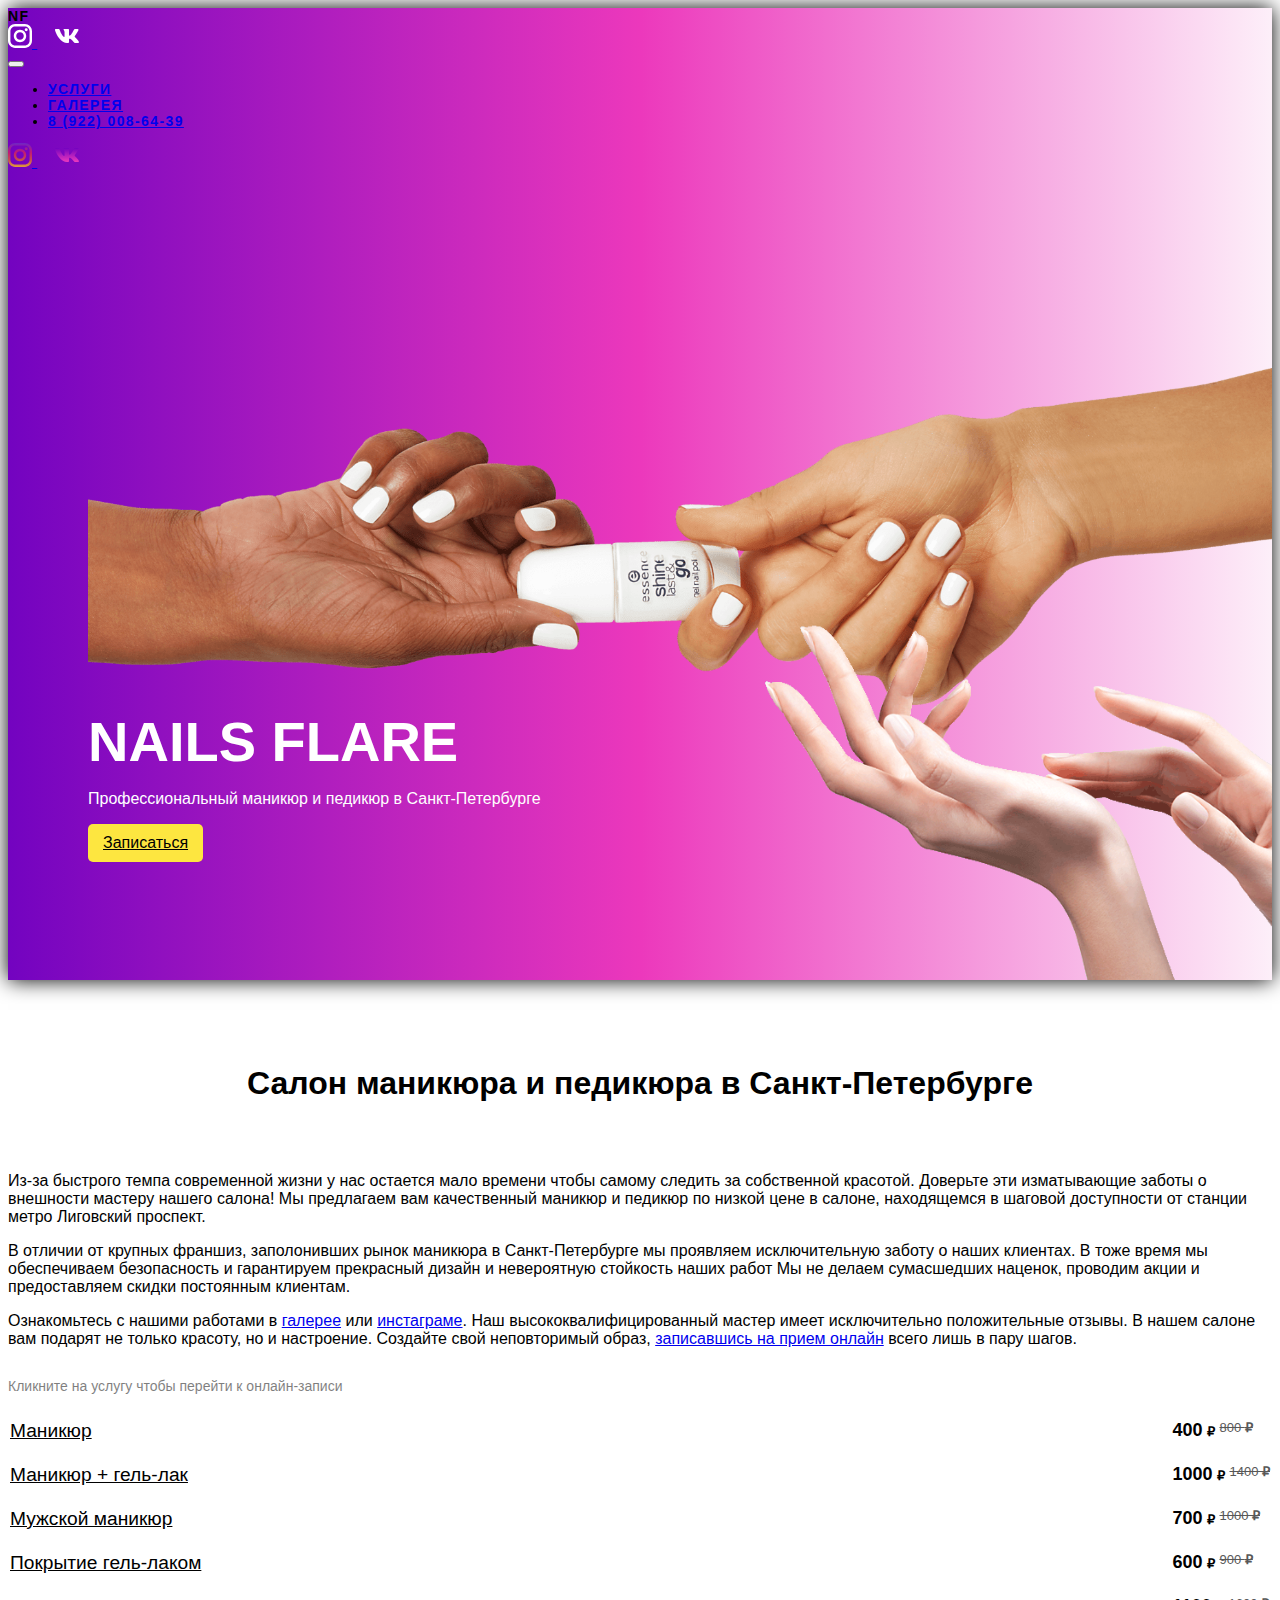
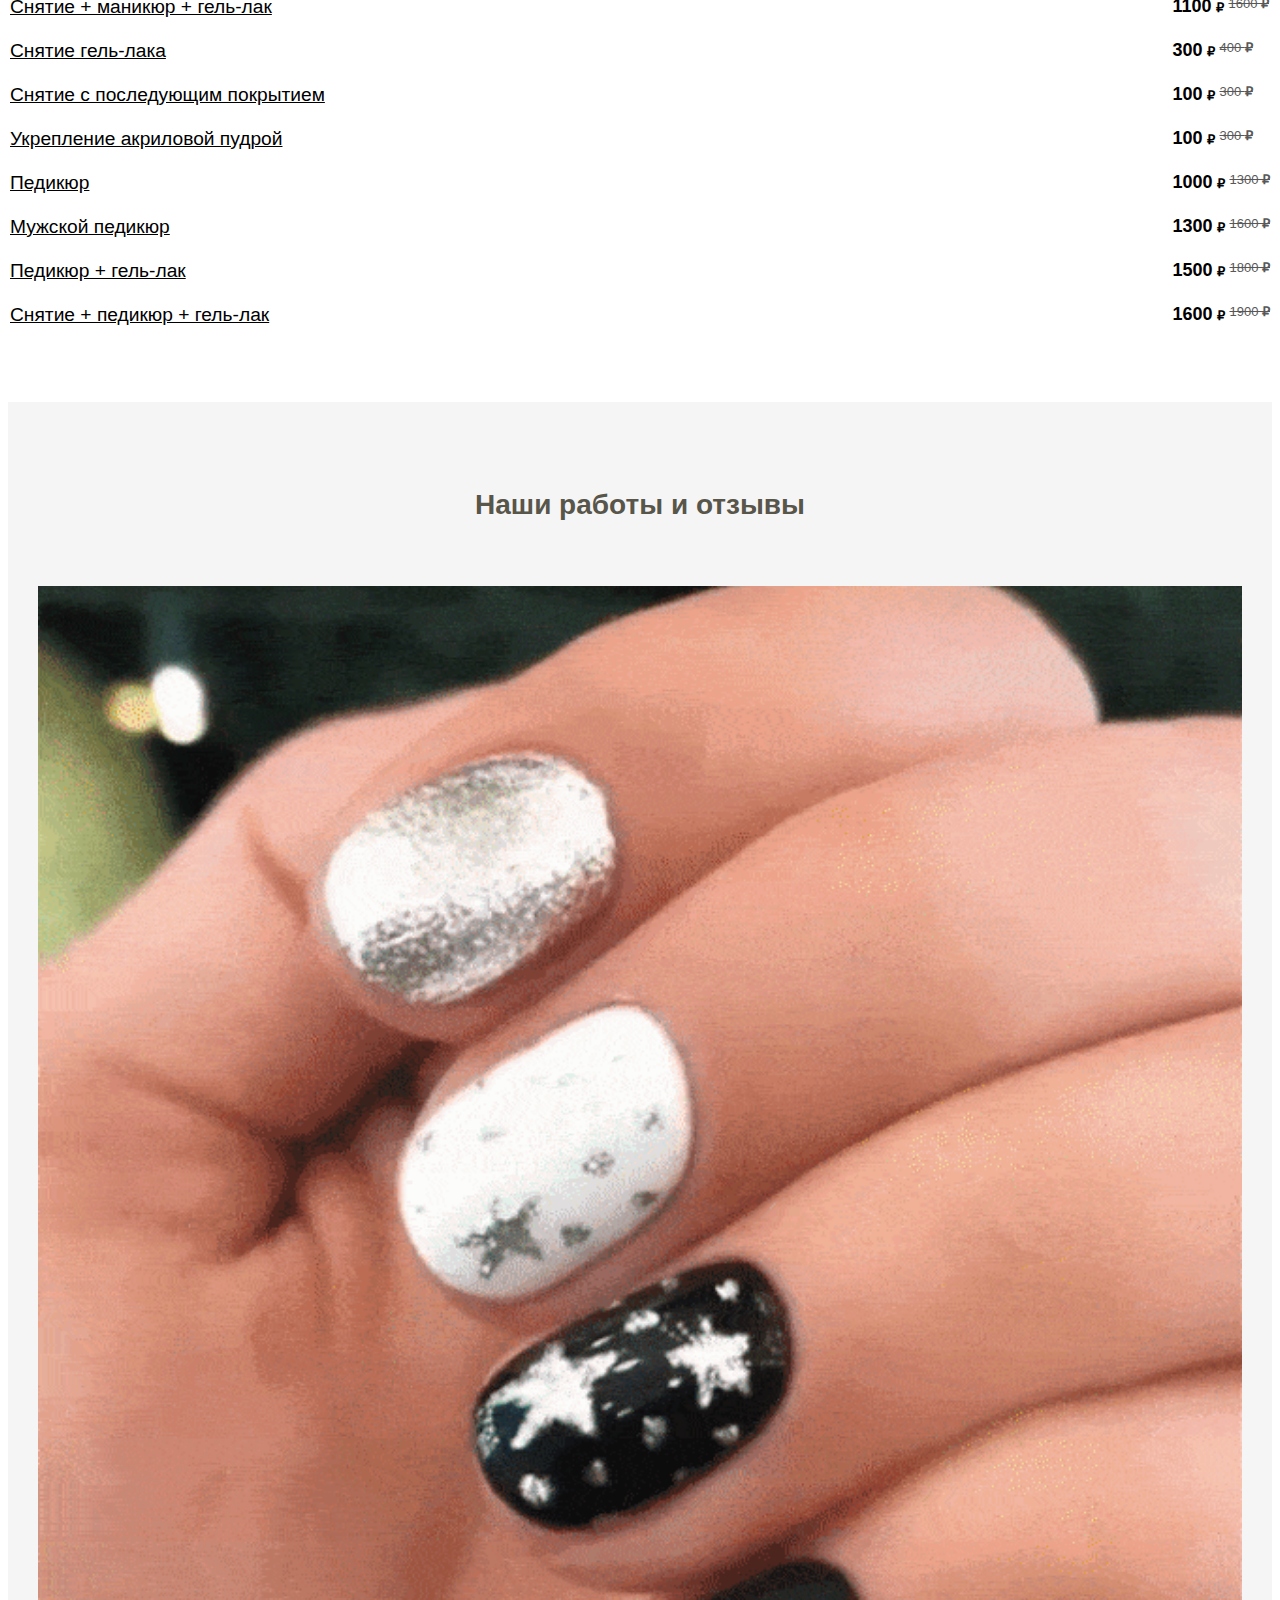
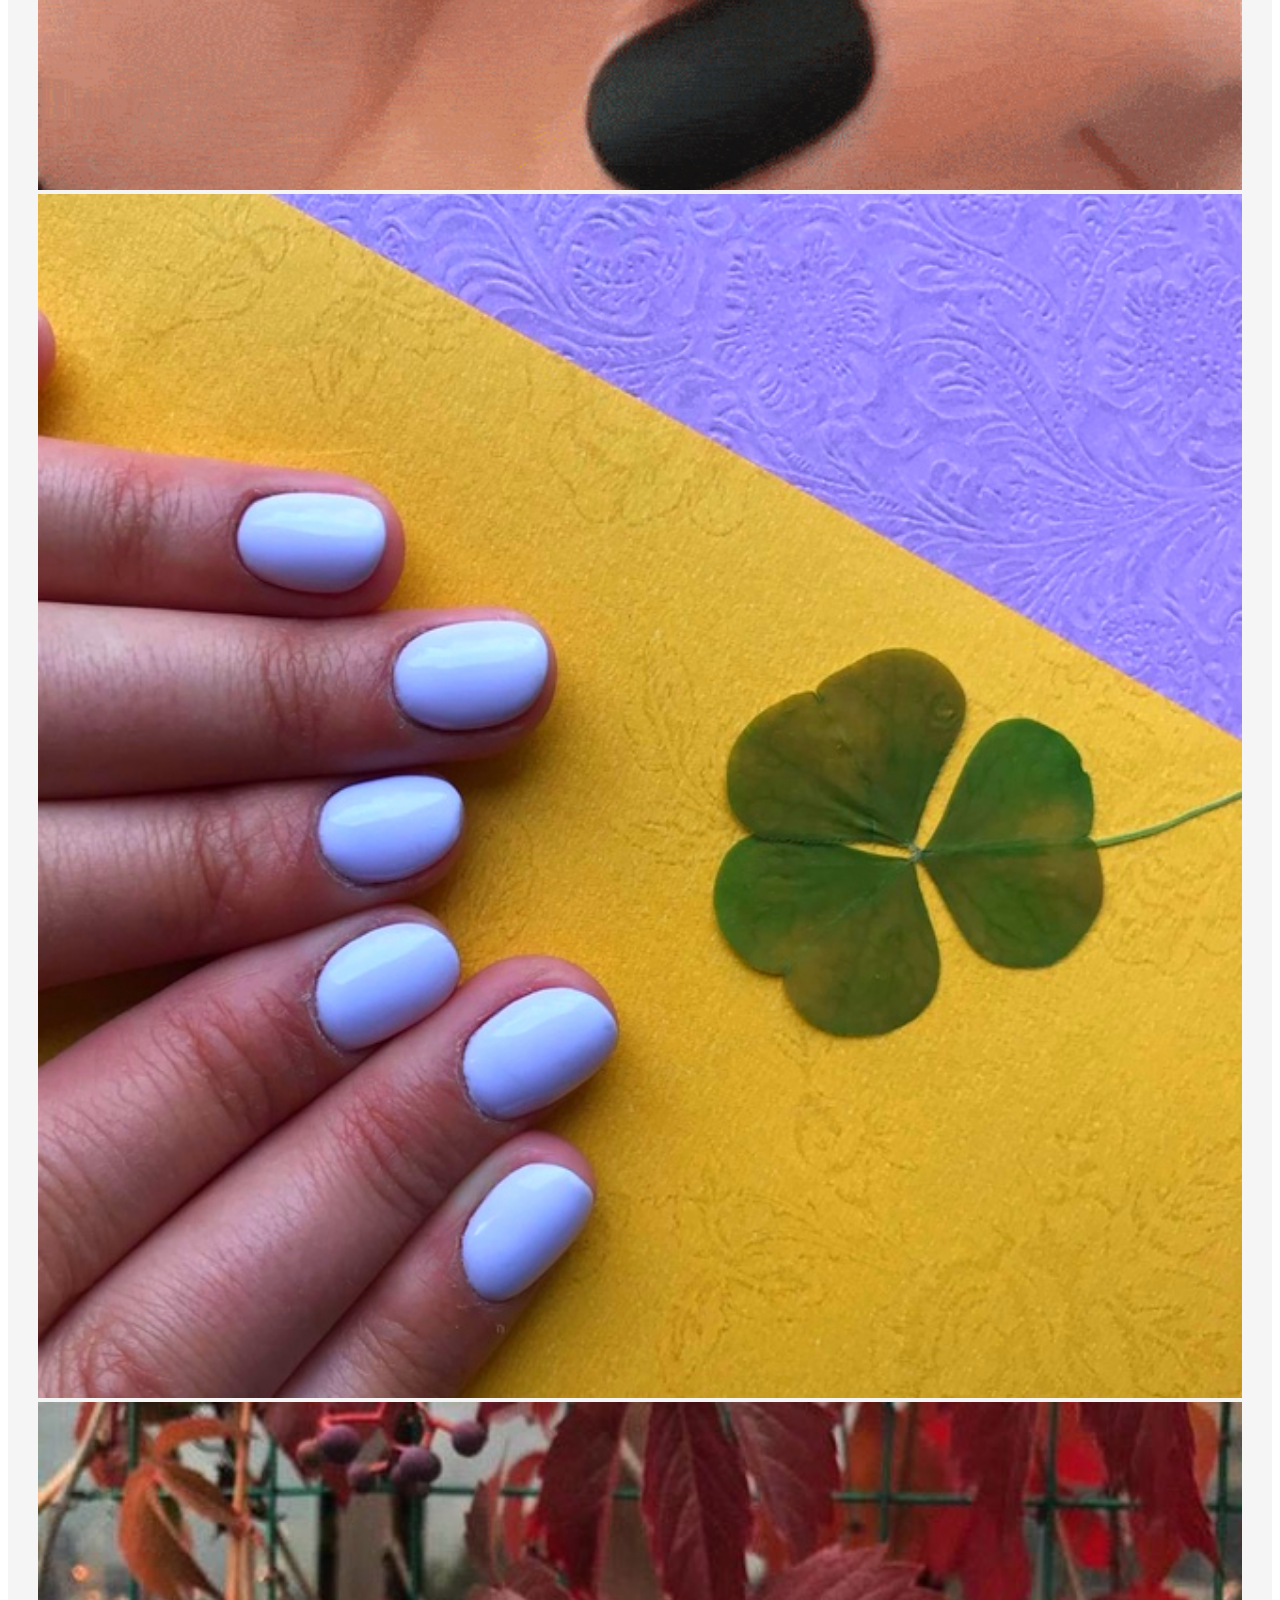
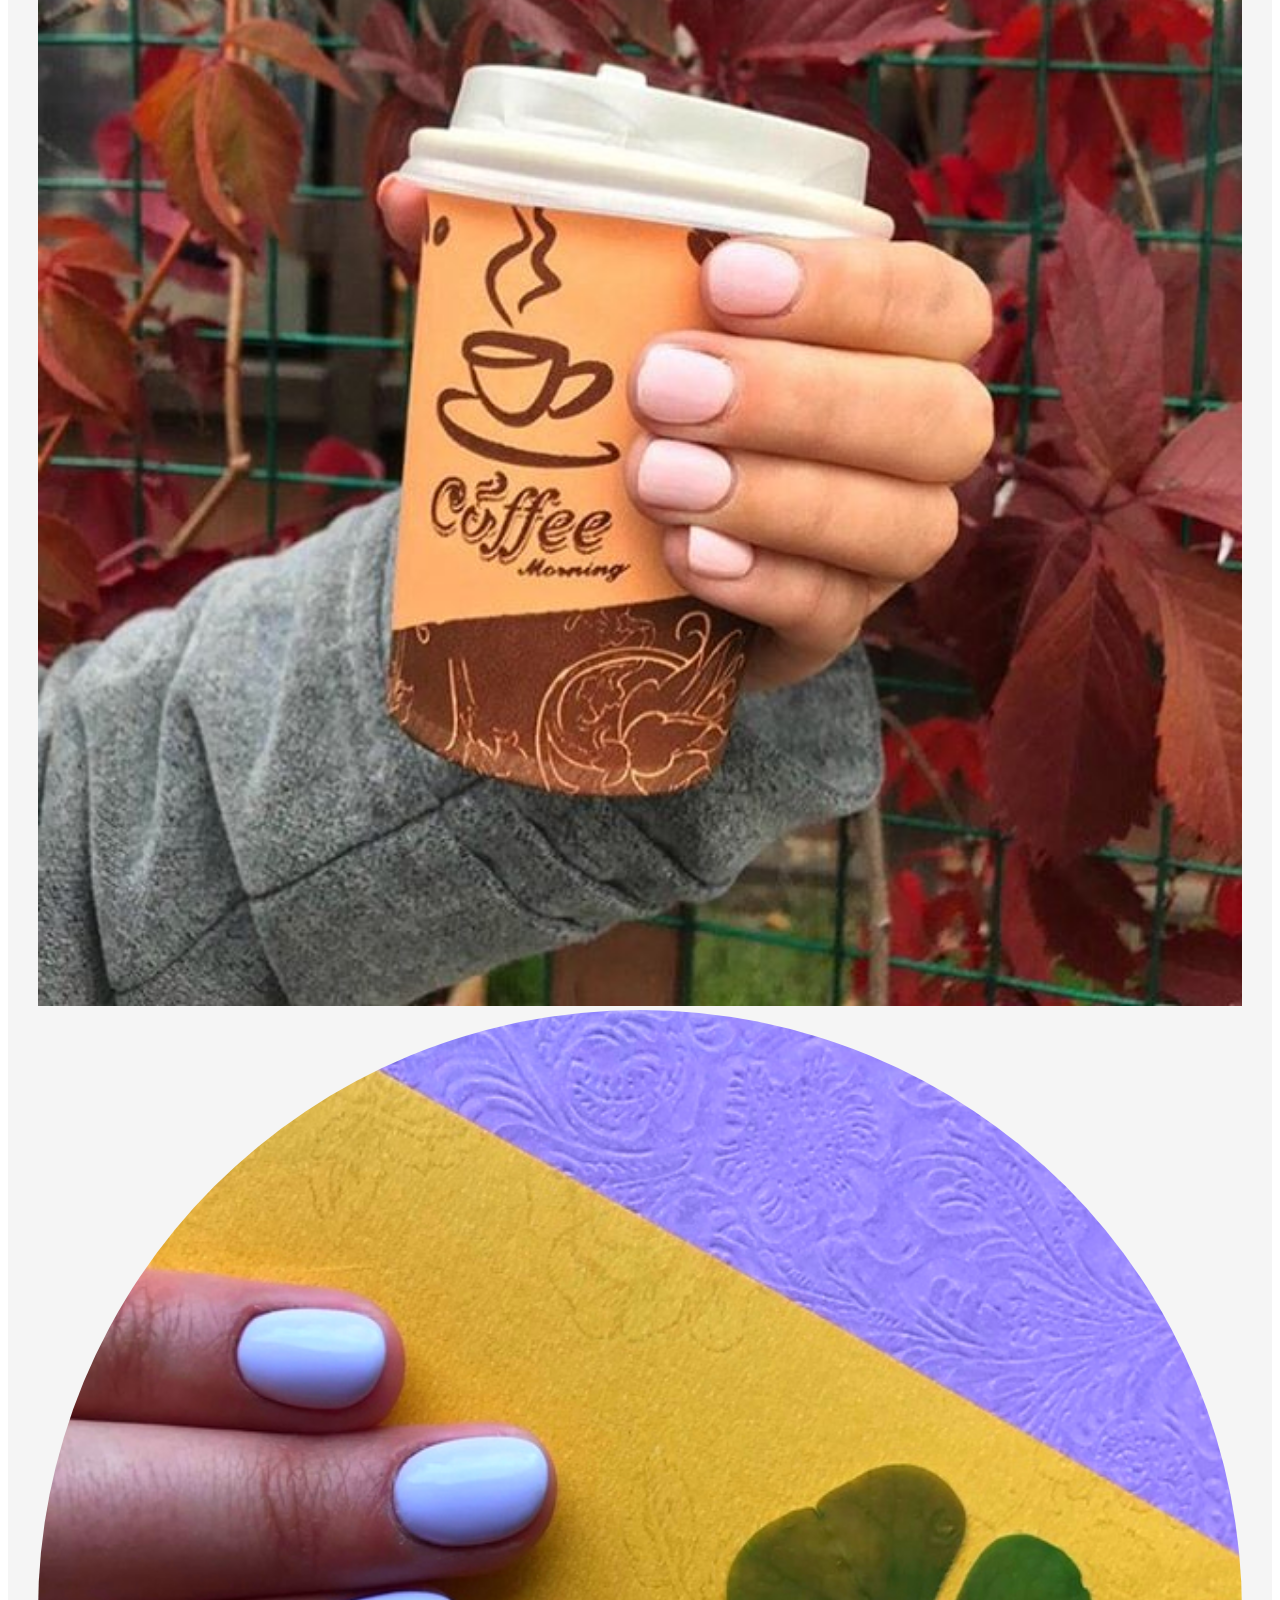
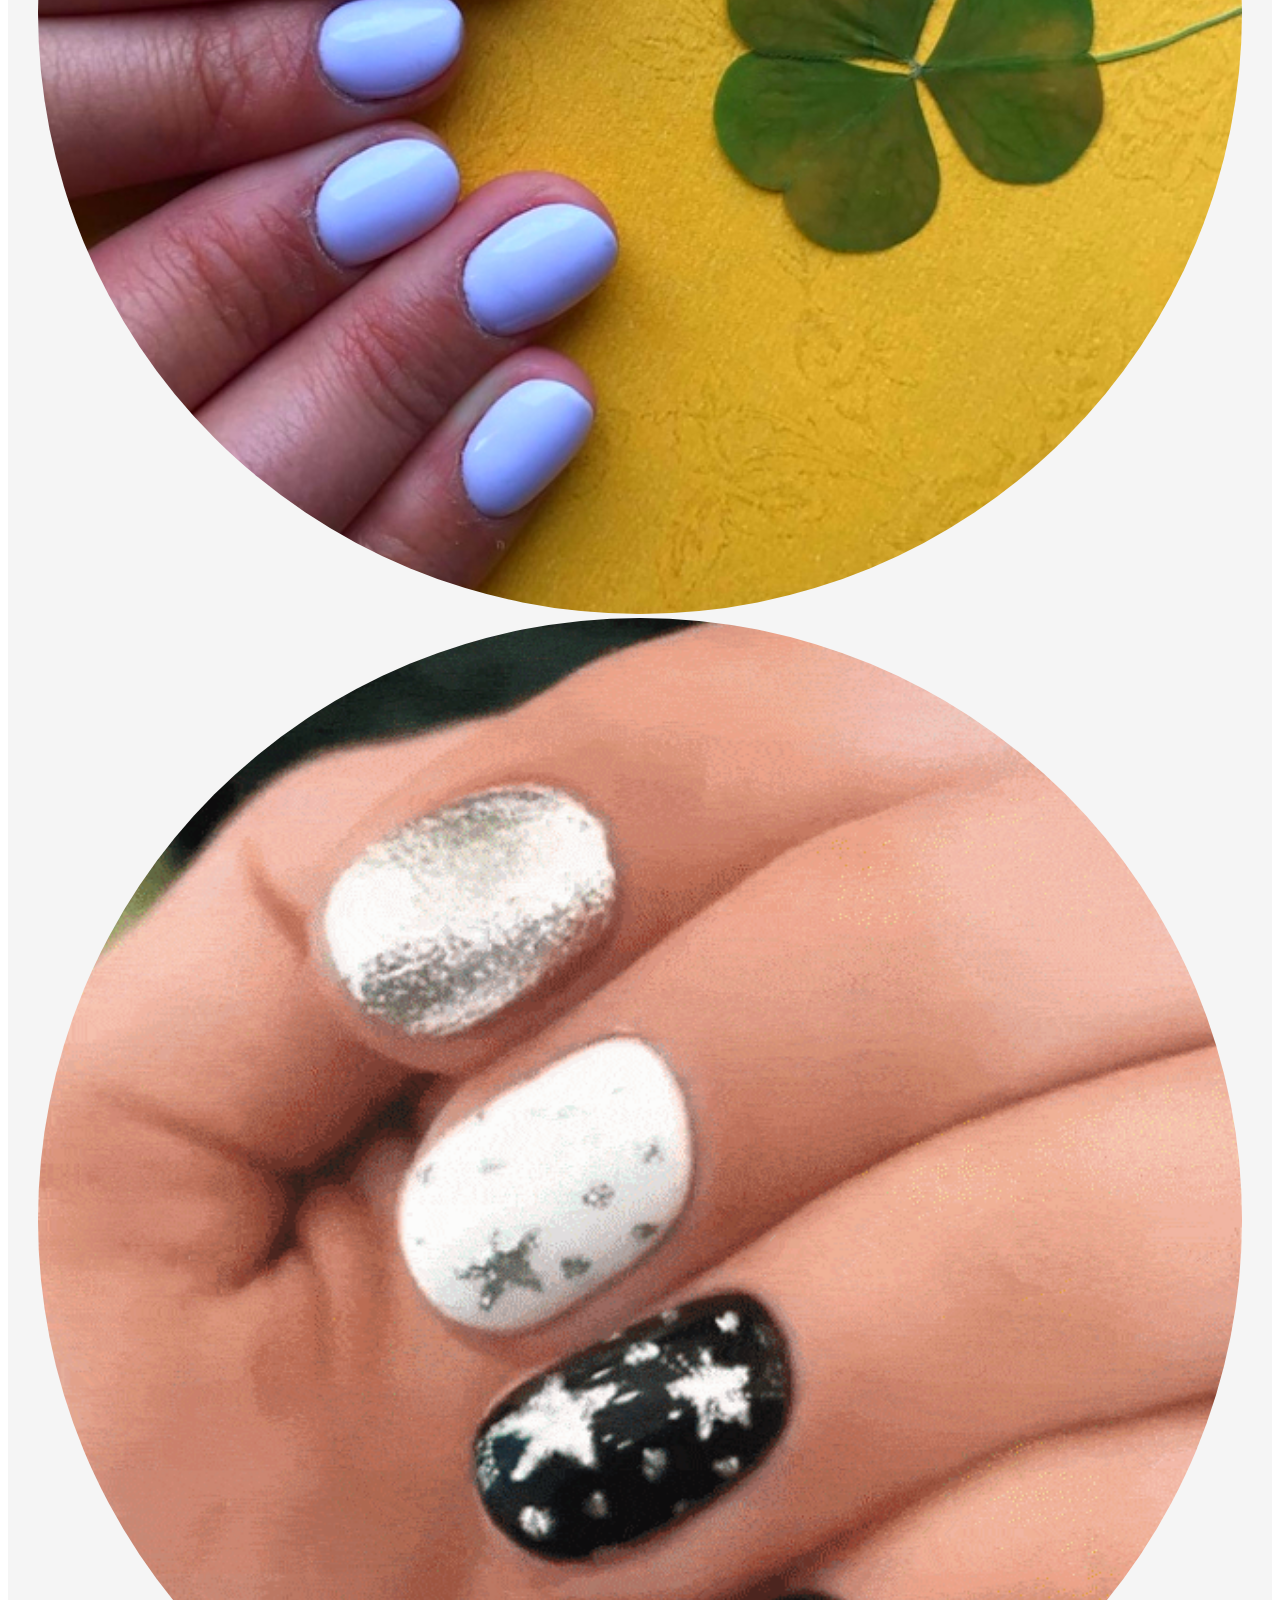
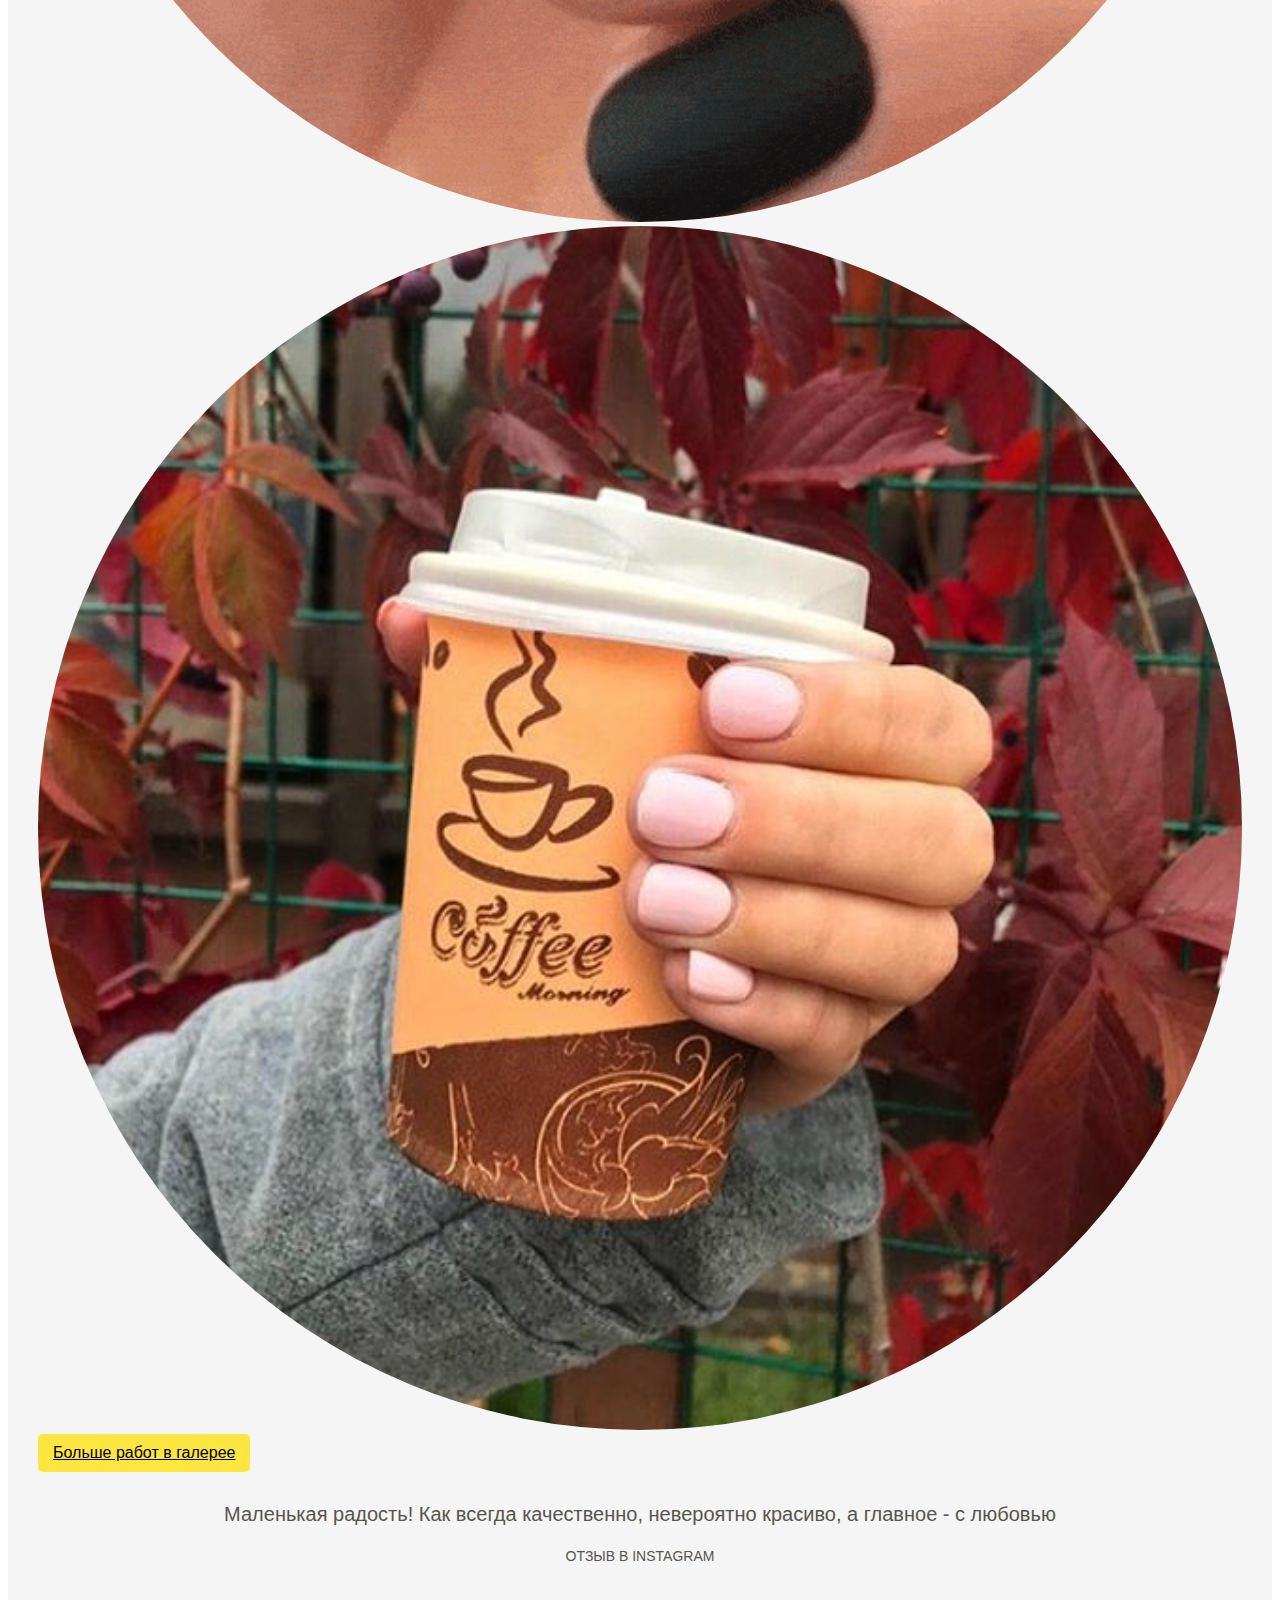
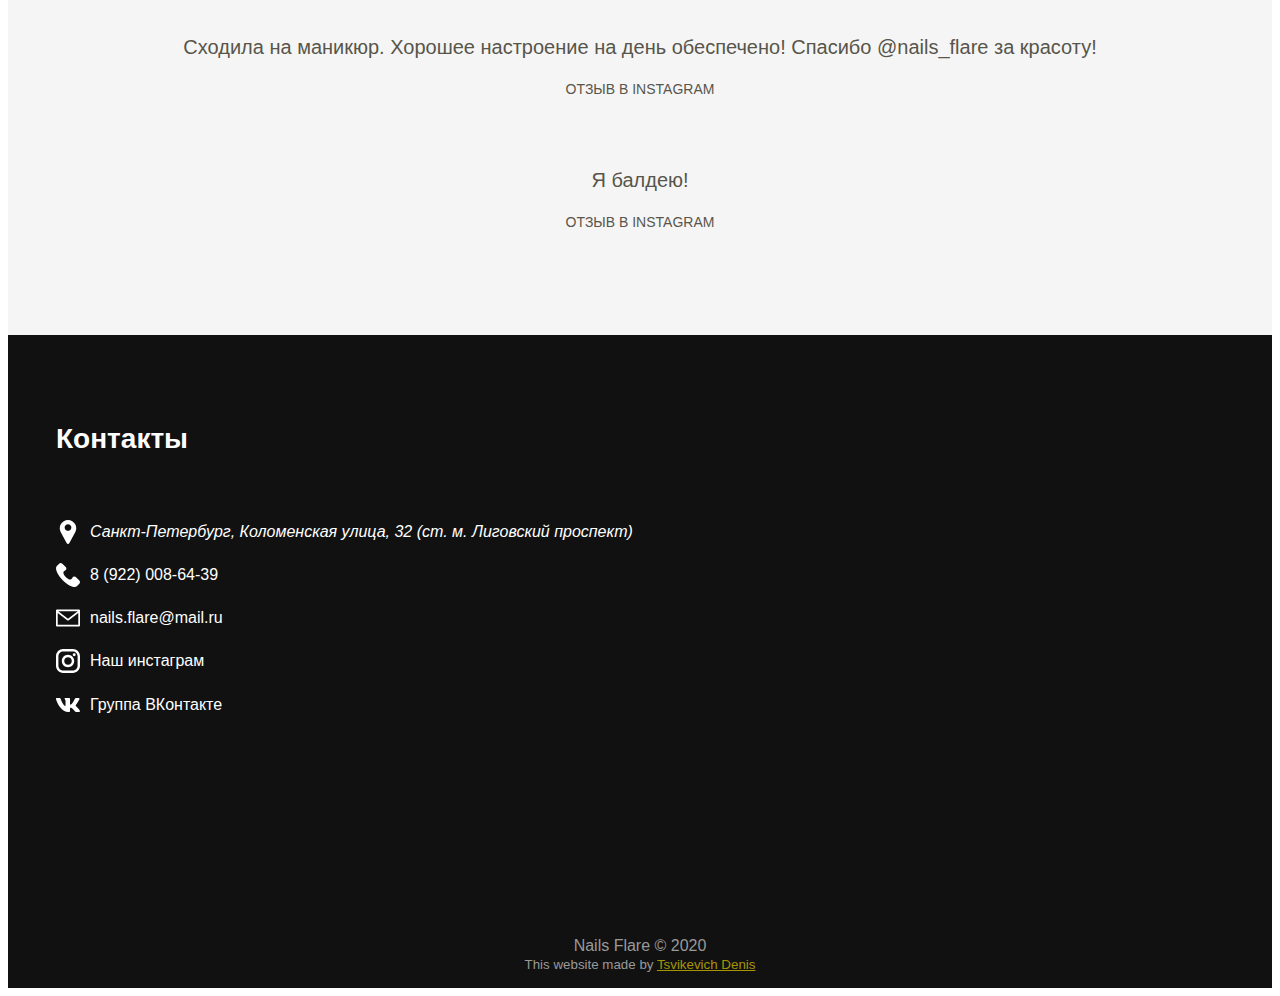
==== commit 08a085a2: "Add files via upload" ====
--- a/index.html
+++ b/index.html
@@ -6,10 +6,6 @@
 	<meta name="viewport" content="width=device-width, initial-scale=1, shrink-to-fit=no">
 	<meta name="google-site-verification" content="B1FZIgzf_Jrgp1-eiRaWV7PtXWSZic20Y9XTgPlXj0c" />
 	<meta name="yandex-verification" content="31ae030f4c12cb5c" />
-
-	<meta name="description"
-		content="Сделать маникюр и педикюр в СПб от 600р., запись онлайн или по телефону. Самые лучшие цены и высокое качество" />
-	<meta name="keywords" content="салон маникюра, салон маникюра спб запись, маникюр спб недорого" />
 
 	<link rel="apple-touch-icon" sizes="180x180" href="resources/icons/apple-touch-icon.png">
 	<link rel="icon" type="image/png" sizes="32x32" href="resources/icons/favicon-32x32.png">
@@ -24,13 +20,16 @@
 	<meta name="theme-color" content="#ffffff">
 
 	<meta property="og:url" content="https://nails-flare.github.io/" />
-	<meta property="og:title" content="Салон маникюра СПб рядом запись онлайн, сделать недорого | Nails Flare" />
-	<meta property="og:description" content="Сделать маникюр и педикюр в СПб от 600р., запись онлайн или по телефону. Самые лучшие цены и высокое качество" />
+	<meta property="og:title" content="Салон маникюра СПб рядом запись онлайн, сделать маникюр недорого | Nails Flare" />
+	<meta property="og:description" content="Сделать маникюр и педикюр в СПб за 400р., запись онлайн или по телефону. Самые лучшие цены и высокое качество" />
 	<meta property="og:type" content="website" />
 	<meta property="og:image" content="https://nails-flare.github.io/resources/images/og-image.png" />
 	<meta property="og:image:type" content="image/png" />
 
 	<title>Салон маникюра СПб недорого запись онлайн | Nails Flare</title>
+	<meta name="description"
+		content="Сделать маникюр и педикюр в СПб за 400р., запись онлайн или по телефону. Самые лучшие цены и высокое качество" />
+	<meta name="keywords" content="салон маникюра, салон маникюра спб запись, маникюр спб недорого" />
 
 	<!-- JSON-LD markup generated by Google Structured Data Markup Helper. -->
 	<script type="application/ld+json">
@@ -62,6 +61,7 @@
 	<link rel="stylesheet" href="https://stackpath.bootstrapcdn.com/bootstrap/4.5.0/css/bootstrap.min.css"
 		integrity="sha384-9aIt2nRpC12Uk9gS9baDl411NQApFmC26EwAOH8WgZl5MYYxFfc+NcPb1dKGj7Sk" crossorigin="anonymous">
 	<link rel="stylesheet" href="./styles/style.css">
+	
 	<!-- Yandex.Metrika counter -->
 	<script type="text/javascript">
 		(function (m, e, t, r, i, k, a) {
@@ -136,6 +136,7 @@
 			</div>
 
 			<div class="main-screen-heading mt-5 mt-lg-0">
+				<!-- Just span because of SEO -->
 				<span class="main-screen-heading-name">Nails Flare</span>
 				<p>Профессиональный маникюр и педикюр в Санкт-Петербурге</p>
 
--- a/styles/style.css
+++ b/styles/style.css
@@ -3,8 +3,9 @@
   src: url("../resources/Gotham Bold.otf") format("otf");
 }
 
-@keyframes show {
+@-webkit-keyframes show {
   from {
+    -webkit-transform: translateY(55vh);
     transform: translateY(55vh);
     opacity: 0;
   }
@@ -15,6 +16,19 @@
   }
 }
 
+@keyframes show {
+  from {
+    -webkit-transform: translateY(55vh);
+    transform: translateY(55vh);
+    opacity: 0;
+  }
+
+  to {
+    margin-bottom: translateY(0vh);
+    opacity: 1;
+  }
+}
+
 html {
   scroll-behavior: smooth;
 }
@@ -23,17 +37,17 @@
   font-family: "Gotham-Bold", "Helvetica Neue", sans-serif;
 }
 
+h1, h2 {
+	text-align: center;
+  padding-bottom: 1.5em;
+}
+
 h1 {
-	font-size: 2rem;
-	text-align: center;
-	padding-bottom: 1.5em;
-}
-
-/* Eq. because of SEO */
+  font-size: 2rem;
+}
+
 h2 {
-	font-size: 1.75rem;
-	text-align: center;
-	padding-bottom: 1.5em;
+  font-size: 1.75rem;
 }
 
 /* navigation */
@@ -50,12 +64,14 @@
 }
 
 @media (min-width: 992px) {
-	.nav-link {
-		border-bottom: 3px transparent solid;
-	}
+  .nav-link {
+    border-bottom: 3px transparent solid;
+  }
 
   .nav-link:hover {
     border-bottom: 3px white solid;
+    -webkit-transition: 0.2s;
+    -o-transition: 0.2s;
     transition: 0.2s;
   }
 
@@ -66,7 +82,6 @@
 
 /* main screen */
 .main-screen-heading-name {
-	/* Just span because of SEO */
   text-transform: uppercase;
   font-weight: bold;
   vertical-align: middle;
@@ -77,24 +92,34 @@
   min-height: 100vh;
 
   background: #03001e;
-  background: -webkit-linear-gradient(to left, #ec38bc, #7303c0);
+  background: -webkit-gradient(linear, right top, left top, from(#ec38bc), to(#7303c0));
+  background: -o-linear-gradient(right, #ec38bc, #7303c0);
   background: linear-gradient(to left, #ec38bc, #7303c0);
 
+  -webkit-box-shadow: 0 0 20px black;
   box-shadow: 0 0 20px black;
 }
 
 /* for > md */
 @media (min-width: 768px) {
   .main-screen {
-    background: -webkit-linear-gradient(to left, #fdeff9, #ec38bc, #7303c0);
+    background: -webkit-gradient(linear, right top, left top, from(#fdeff9), color-stop(#ec38bc), to(#7303c0));
+    background: -o-linear-gradient(right, #fdeff9, #ec38bc, #7303c0);
     background: linear-gradient(to left, #fdeff9, #ec38bc, #7303c0);
   }
 }
 
 .main-screen-content {
   color: white;
+  display: -webkit-box;
+  display: -ms-flexbox;
   display: flex;
+  -webkit-box-pack: center;
+  -ms-flex-pack: center;
   justify-content: center;
+  -webkit-box-orient: vertical;
+  -webkit-box-direction: normal;
+  -ms-flex-direction: column;
   flex-direction: column;
   position: relative;
   /* for <= sm */
@@ -104,6 +129,7 @@
 }
 
 .main-screen-heading {
+  -webkit-animation: show 1.5s ease;
   animation: show 1.5s ease;
   z-index: 1;
 }
@@ -143,26 +169,26 @@
 }
 
 .social-icon-group {
-	margin-left: auto;
+  margin-left: auto;
 }
 
 .social-icon-group>a:first-child {
-	margin-right: 8px;
+  margin-right: 8px;
 }
 
 .social-icon-group>a:hover {
-	text-decoration: none;
+  text-decoration: none;
 }
 
 /* for > md */
 @media (min-width: 992px) {
   .social-icon-group {
-		margin-left: 0;
-	}
-
-	.social-icon-group>a:first-child {
-		margin-right: 1.3em;
-	}
+    margin-left: 0;
+  }
+
+  .social-icon-group>a:first-child {
+    margin-right: 1.3em;
+  }
 }
 
 .button {
@@ -172,6 +198,8 @@
   border-radius: 5px;
   border: none;
   display: inline-block;
+  width: -webkit-fit-content;
+  width: -moz-fit-content;
   width: fit-content;
 }
 
@@ -179,18 +207,20 @@
   color: #000000;
   text-decoration: none;
   background-color: #fdeff9;
+  -webkit-transition: 0.3s;
+  -o-transition: 0.3s;
   transition: 0.3s;
 }
 
 /* services section */
 #services {
-	padding-top: 4em;
-	padding-bottom: 4em;
+  padding-top: 4em;
+  padding-bottom: 4em;
 }
 
 .propose-item {
-	min-height: 4em;
-	margin: auto 0;
+  min-height: 4em;
+  margin: auto 0;
 }
 
 .info {
@@ -200,37 +230,41 @@
 }
 
 #services-table {
-	width: 100%;
-	font-size: larger;
+  width: 100%;
+  font-size: larger;
 }
 
 #services-table>tbody>tr>td {
-	padding: 10px 0;
-	column-width: fit-content;
+  padding: 10px 0;
+  -webkit-column-width: fit-content;
+  -moz-column-width: fit-content;
+  column-width: fit-content;
 }
 
 #services-table>tbody>tr>td:nth-child(1) {
-	width: 100%;
+  width: 100%;
 }
 
 #services-table>tbody>tr>td:nth-child(2) {
-	display: flex;
+  display: -webkit-box;
+  display: -ms-flexbox;
+  display: flex;
 }
 
 #services-table>tbody>tr>td>a {
-	color: #000000;
+  color: #000000;
 }
 
 #services-table>tbody>tr>td>a:hover {
-	color: #000000;
-	text-decoration: none;
+  color: #000000;
+  text-decoration: none;
 }
 
 .price {
   font-weight: 700;
   font-size: 18px;
-	line-height: 20px;
-	padding-right: 4px;
+  line-height: 20px;
+  padding-right: 4px;
 }
 
 .price-currency {
@@ -248,27 +282,28 @@
 /* exapmles section */
 
 #examples {
-	color: #58554B;
-	background-color: rgb(245, 245, 245);
+  color: #58554B;
+  background-color: rgb(245, 245, 245);
   padding: 4em 15px 4em;
 }
 
 #gallery-column {
-	padding: 0; /* only if sm || xs */
-	margin: auto;
+  padding: 0;
+  /* only if sm || xs */
+  margin: auto;
 }
 
 /* only if >= md */
 @media (min-width: 768px) {
   #gallery-column {
-		padding: 0 15px;
-	}
+    padding: 0 15px;
+  }
 }
 
 .example>img {
   width: 100%;
   text-align: center;
-	border-radius: 50%;
+  border-radius: 50%;
 }
 
 .carousel-item>img {
@@ -298,7 +333,7 @@
 
 /* 	contacts section */
 #contacts {
-	padding: 4em 3em 2em 3em;
+  padding: 4em 3em 2em 3em;
   background-color: #111111;
   color: #ffffff;
 }
@@ -311,14 +346,18 @@
 }
 
 .contact {
+  display: -webkit-box;
+  display: -ms-flexbox;
   display: flex;
+  -webkit-box-align: center;
+  -ms-flex-align: center;
   align-items: center;
   margin-bottom: 1.2em;
 }
 
 .contact>img {
-	margin-right: 10px;
-	height: 24px;
+  margin-right: 10px;
+  height: 24px;
 }
 
 .contact>address {
@@ -337,10 +376,6 @@
   text-align: center;
 }
 
-footer>small>a {
-  color: #FDE640;
-}
-
-footer>small>a:hover {
-  color: #FDE640;
-}+footer>small>a, footer>small>a:hover {
+  color: #ffe100a2;
+}
